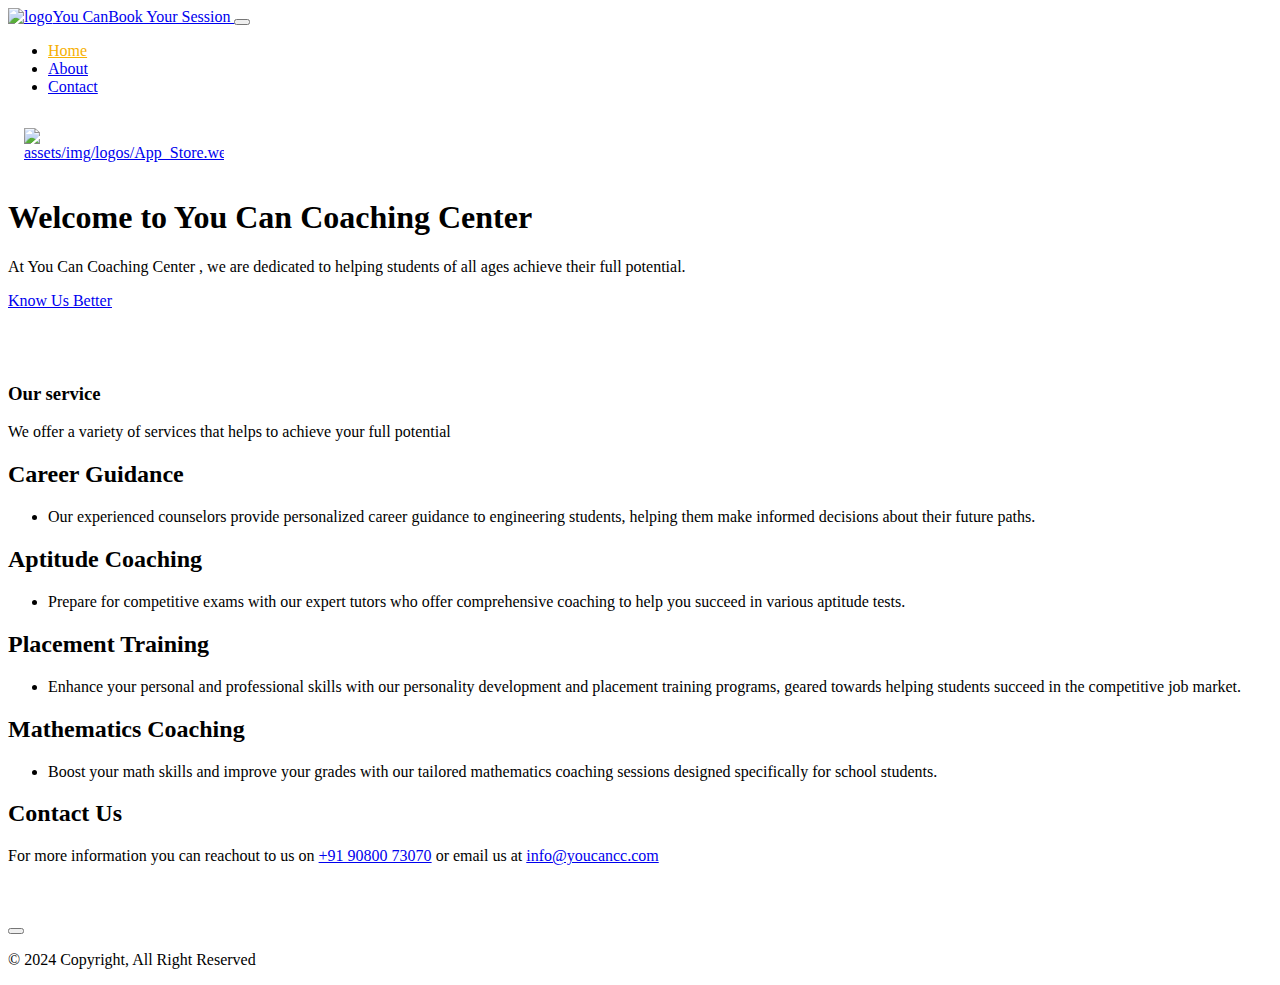
==== index.html @ a8859287 "Add files via upload" ====
<!DOCTYPE html>
<html data-bs-theme="light" lang="en-US" dir="ltr">

  <head>
    <meta charset="utf-8">
    <meta http-equiv="X-UA-Compatible" content="IE=edge">
    <meta name="viewport" content="width=device-width, initial-scale=1">

    <!-- ===============================================--><!--    Document Title--><!-- ===============================================-->
    <title>You Can</title>

    <!-- ===============================================--><!--    Favicons--><!-- ===============================================-->
    <link rel="apple-touch-icon" sizes="180x180" href="assets/img/favicons/apple-touch-icon.png">
    <link rel="icon" type="image/png" sizes="32x32" href="assets/img/favicons/favicon-32x32.png">
    <link rel="icon" type="image/png" sizes="16x16" href="assets/img/favicons/favicon-16x16.png">
    <link rel="shortcut icon" type="image/x-icon" href="assets/img/favicons/favicon.ico">
    <link rel="manifest" href="assets/img/favicons/manifest.json">
    <meta name="msapplication-TileImage" content="assets/img/favicons/mstile-150x150.png">
    <meta name="theme-color" content="#ffffff">

    <!-- ===============================================--><!--    Stylesheets--><!-- ===============================================-->
    <link rel="stylesheet" href="vendors/swiper/swiper-bundle.min.css">
    <link rel="preconnect" href="https://fonts.googleapis.com">
    <link rel="preconnect" href="https://fonts.gstatic.com" crossorigin>
    <link href="https://fonts.googleapis.com/css2?family=Figtree:ital,wght@0,300..900;1,300..900&amp;family=Rubik:ital,wght@0,300..900;1,300..900family=Rubik:ital,wght@0,300..900;1,300..900&amp;display=swap" rel="stylesheet">
    <link href="assets/css/theme.min.css" rel="stylesheet" id="style-default">
    <link href="assets/css/user-rtl.min.css" rel="stylesheet" id="user-style-rtl">
    <link href="assets/css/user.min.css" rel="stylesheet" id="user-style-default">
    <link rel="stylesheet" href="https://unicons.iconscout.com/release/v4.0.8/css/line.css">
  </head>

  <body>
    <!-- ===============================================--><!--    Main Content--><!-- ===============================================-->
    <main class="main" id="top">
      <div class="content">
        <nav class="navbar navbar-expand-md fixed-top" id="navbar" data-navbar-soft-on-scroll="data-navbar-soft-on-scroll">
          <div class="container-fluid px-0"><a href="/"><img class="navbar-brand w-75 d-md-none" src="assets/img/logos/logo.svg" alt="logo" /></a><a class="navbar-brand fw-bold d-none d-md-block" href="/">You Can</a><a class="btn btn-primary btn-sm ms-md-x1 mt-lg-0 order-md-1 ms-auto" href="#service" onclick="window.location.href = 'booking.html';">Book Your Session </a><button class="navbar-toggler border-0 pe-0" type="button" data-bs-toggle="collapse" data-bs-target="#navbar-content" aria-controls="navbar-content" aria-expanded="false" aria-label="Toggle navigation"><span class="navbar-toggler-icon"></span></button>
            <div class="collapse navbar-collapse justify-content-md-end" id="navbar-content" data-navbar-collapse="data-navbar-collapse">
              <ul class="navbar-nav gap-md-2 gap-lg-3 pt-x1 pb-1 pt-md-0 pb-md-0" data-navbar-nav="data-navbar-nav">
                <li class="nav-item"> <a class="nav-link lh-xl" href="#home" onclick="window.location.href = 'index.html';"  style="color: #f6b003">Home</a></li>
                <li class="nav-item"> <a class="nav-link lh-xl" href="#pricing" onclick="window.location.href = 'about.html';">About</a></li>   
                <li class="nav-item"> <a class="nav-link lh-xl" href="#contact">Contact</a></li>
              </ul>
            </div>
          </div>
        </nav>
        <div data-bs-target="#navbar" data-bs-spy="scroll" tabindex="0">
          <section class="hero-section overflow-hidden position-relative z-0 mb-4 mb-lg-0" id="home">
            <div class="hero-background">
              <div class="container">
                <div class="row gy-4 gy-md-8 pt-9 pt-lg-0">
                  <div class="col-lg-6 text-center text-lg-start">
                    <div class="d-flex flex-wrap justify-content-center justify-content-lg-start gap-2 position-relative z-2" style="
                    padding: 1rem;"><a class="border-0 p-0 bg-transparent cursor-pointer rounded-1" href="#!"> <img class="img-fluid" style="max-width: 200px;" src="assets/img/logos/Logo-website home.png" alt="assets/img/logos/App_Store.webp" /></a></div>
                    <h1 class="fs-2 fs-lg-1 text-white fw-bold mb-2 mb-lg-x1 lh-base mt-3 mt-lg-0"> Welcome to You Can Coaching Center</h1>
                    <p class="fs-8 text-white mb-3 mb-lg-4 lh-lg">At You Can Coaching Center , we are dedicated to helping students of all ages achieve their full potential.</p>
                    <div class="d-flex justify-content-center justify-content-lg-start"><a class="btn btn-primary btn-lg lh-xl mb-4 mb-md-5 mb-lg-7" href="#!">Know Us Better</a></div>
                  </div>
                  <div class="col-lg-6 position-lg-relative">
                    <div class="position-lg-absolute z-1 text-center"><img class="img-fluid chat-image" src="assets/img/Hero/Frame.webp" alt="" />
                      <div class="position-absolute dots d-none d-md-block"> <img class="img-fluid w-50 w-lg-75" src="assets/img/illustrations/Dots.webp" alt="" /></div>
                    </div>
                  </div>
                </div>
              </div>
            </div>
            <div class="position-absolute bottom-0 start-0 end-0 z-1"><img class="wave mb-md-n2" src="assets/img/illustrations/Wave.svg" alt="" />
            </div>
          </section>
          <section class="bg-white" id="pricing">
            <div class="container py-8 py-lg-10">
                <div class="row justify-content-center">
                    <div class="col-md-8 col-lg-7">
                        <h3 class="fs-4 fs-lg-3 fw-bold text-center mb-2 mb-lg-x1 lh-sm">Our service</h3>
                        <p class="fs-8 mb-7 mb-lg-8 text-center lh-lg fw-normal">We offer a variety of services that helps to achieve your full potential </p>
                    </div>
                    <div class="col-12">
                        <div class="d-flex flex-column flex-md-row justify-content-center align-items-center gap-3">
                            <div class="p-x1 text-center bg-white border shadow-sm rounded-2 pricing-card">
                                <h2 class="mb-3"><span class="fs-6 fs-md-7 fw-bold">Career Guidance</span></h2>
                                <ul class="list-unstyled fs-8 lh-xl fw-light text-1100 ls-1">
                                    <li class="py-x1 px-1 border-top"> Our experienced counselors provide personalized career guidance to engineering students, helping them make informed decisions about their future paths.                                    </li>
                                </ul>
                            </div>
                            <div class="p-x1 text-center bg-white border shadow-sm rounded-2 pricing-card">
                                <h2 class="mb-3"><span class="fs-6 fs-md-7 fw-bold">Aptitude Coaching</span></h2>
                                <ul class="list-unstyled fs-8 lh-xl fw-light text-1100 ls-1">
                                    <li class="py-x1 px-1 border-top"> Prepare for competitive exams with our expert tutors who offer comprehensive coaching to help you succeed in various aptitude tests.                                    </li>
                                </ul>
                            </div>
                            <!-- Duplicate the pricing cards below -->
                            <div class="p-x1 text-center bg-white border shadow-sm rounded-2 pricing-card">
                                <h2 class="mb-3"><span class="fs-6 fs-md-7 fw-bold">Placement Training</span></h2>
                                <ul class="list-unstyled fs-8 lh-xl fw-light text-1100 ls-1">
                                    <li class="py-x1 px-1 border-top"> Enhance your personal and professional skills with our personality development and placement training programs, geared towards helping students succeed in the competitive job market.                                    </li>
                                </ul>
                            </div>
                            <div class="p-x1 text-center bg-white border shadow-sm rounded-2 pricing-card">
                                <h2 class="mb-3"><span class="fs-6 fs-md-7 fw-bold">Mathematics Coaching</span></h2>
                                <ul class="list-unstyled fs-8 lh-xl fw-light text-1100 ls-1">
                                    <li class="py-x1 px-1 border-top"> Boost your math skills and improve your grades with our tailored mathematics coaching sessions designed specifically for school students.                                    </li>
                                </ul>
                            </div>
                            <!-- End of duplicated pricing cards -->
                        </div>
                    </div>
                </div>
            </div>
        </section>
        
         
        <section class="bg-300 position-relative z-0" id="contact">
          <div class="container py-8 py-lg-9">
            <div class="row justify-content-center">
              <div class="col-md-8 col-lg-8">
                <div class="row justify-content-center">
                  <div class="col-12 col-lg-10">
                    <h2 class="fs-4 fs-lg-3 fw-bold text-center mb-2 lh-sm">Contact Us</h2>
                    <p class="fs-8 mb-5 mb-lg-6 text-center lh-lg fw-normal"> For more information you can reachout to us on <a class="fw-semi-bold" href="https://wa.link/do67l6">+91 90800 73070</a> or email us at <a class="fw-semi-bold" href="https://wa.link/do67l6">info@youcancc.com</a></p>
                  </div>

                </div>
              </div>
            </div>
          </div>
          <div class="position-absolute bottom-0 end-0 z-n1 d-none d-lg-block"><img src="assets/img/illustrations/Green_dots.svg" alt="" /></div>
          <div class="position-relative bottom-0 start-0 z-1"><img class="img-fluid w-100" src="assets/img/illustrations/Wave_3.svg" alt="" /></div>
        </section>
      </div><button class="btn scroll-to-top text-white rounded-circle d-flex justify-content-center align-items-center bg-primary" data-scroll-top="data-scroll-top"><span class="uil uil-angle-up"></span></button>
      <footer class="pt-7 pt-lg-8">
        <div class="container">
          <div class="row gy-2 py-3 justify-content-center justify-content-md-between">
            <div class="col-auto ps-0">
              <p class="text-center text-md-start lh-xl text-1100"> © 2024 Copyright, All Right Reserved</p>
            </div>
            <div class="col-auto pe-0">
              <a class="icons fs-8 me-3 me-md-0 ms-md-3 cursor-pointer" href="https://www.youtube.com/channel/UCi9WLOXo1o8v_O88Ltp2ZUQ"><span class="uil uil-youtube"> </span></a>
              <a class="icons fs-8 me-3 me-md-0 ms-md-3 cursor-pointer" href="https://www.instagram.com/believe_youcancc?igsh=MncwNGw1OWpqemt5"><span class="uil uil-instagram"></span></a>
              <a class="icons fs-8 me-3 me-md-0 ms-md-3 cursor-pointer" href="https://www.youtube.com/channel/UCi9WLOXo1o8v_O88Ltp2ZUQ"><span class="uil uil-facebook"></span></a>
              <a class="icons fs-8 me-3 me-md-0 ms-md-3 cursor-pointer" href="https://www.linkedin.com/in/you-can-coaching-center-a75036302/?utm_source=share&utm_campaign=share_via&utm_content=profile&utm_medium=android_app"><span class="uil uil-linkedin"> </span></a>
          </div>            </div>
        </div>
      </footer>
      </div>
    </main><!-- ===============================================--><!--    End of Main Content--><!-- ===============================================-->



    <!-- ===============================================--><!--    JavaScripts--><!-- ===============================================-->
    <script src="vendors/popper/popper.min.js"></script>
    <script src="vendors/bootstrap/bootstrap.min.js"></script>
    <script src="vendors/is/is.min.js"></script>
    <script src="vendors/countup/countUp.umd.js"></script>
    <script src="vendors/swiper/swiper-bundle.min.js"></script>
    <script src="vendors/lodash/lodash.min.js"></script>
    <script src="https://polyfill.io/v3/polyfill.min.js?features=window.scroll"></script>
    <script src="assets/js/theme.js"></script>
  </body>

</html>
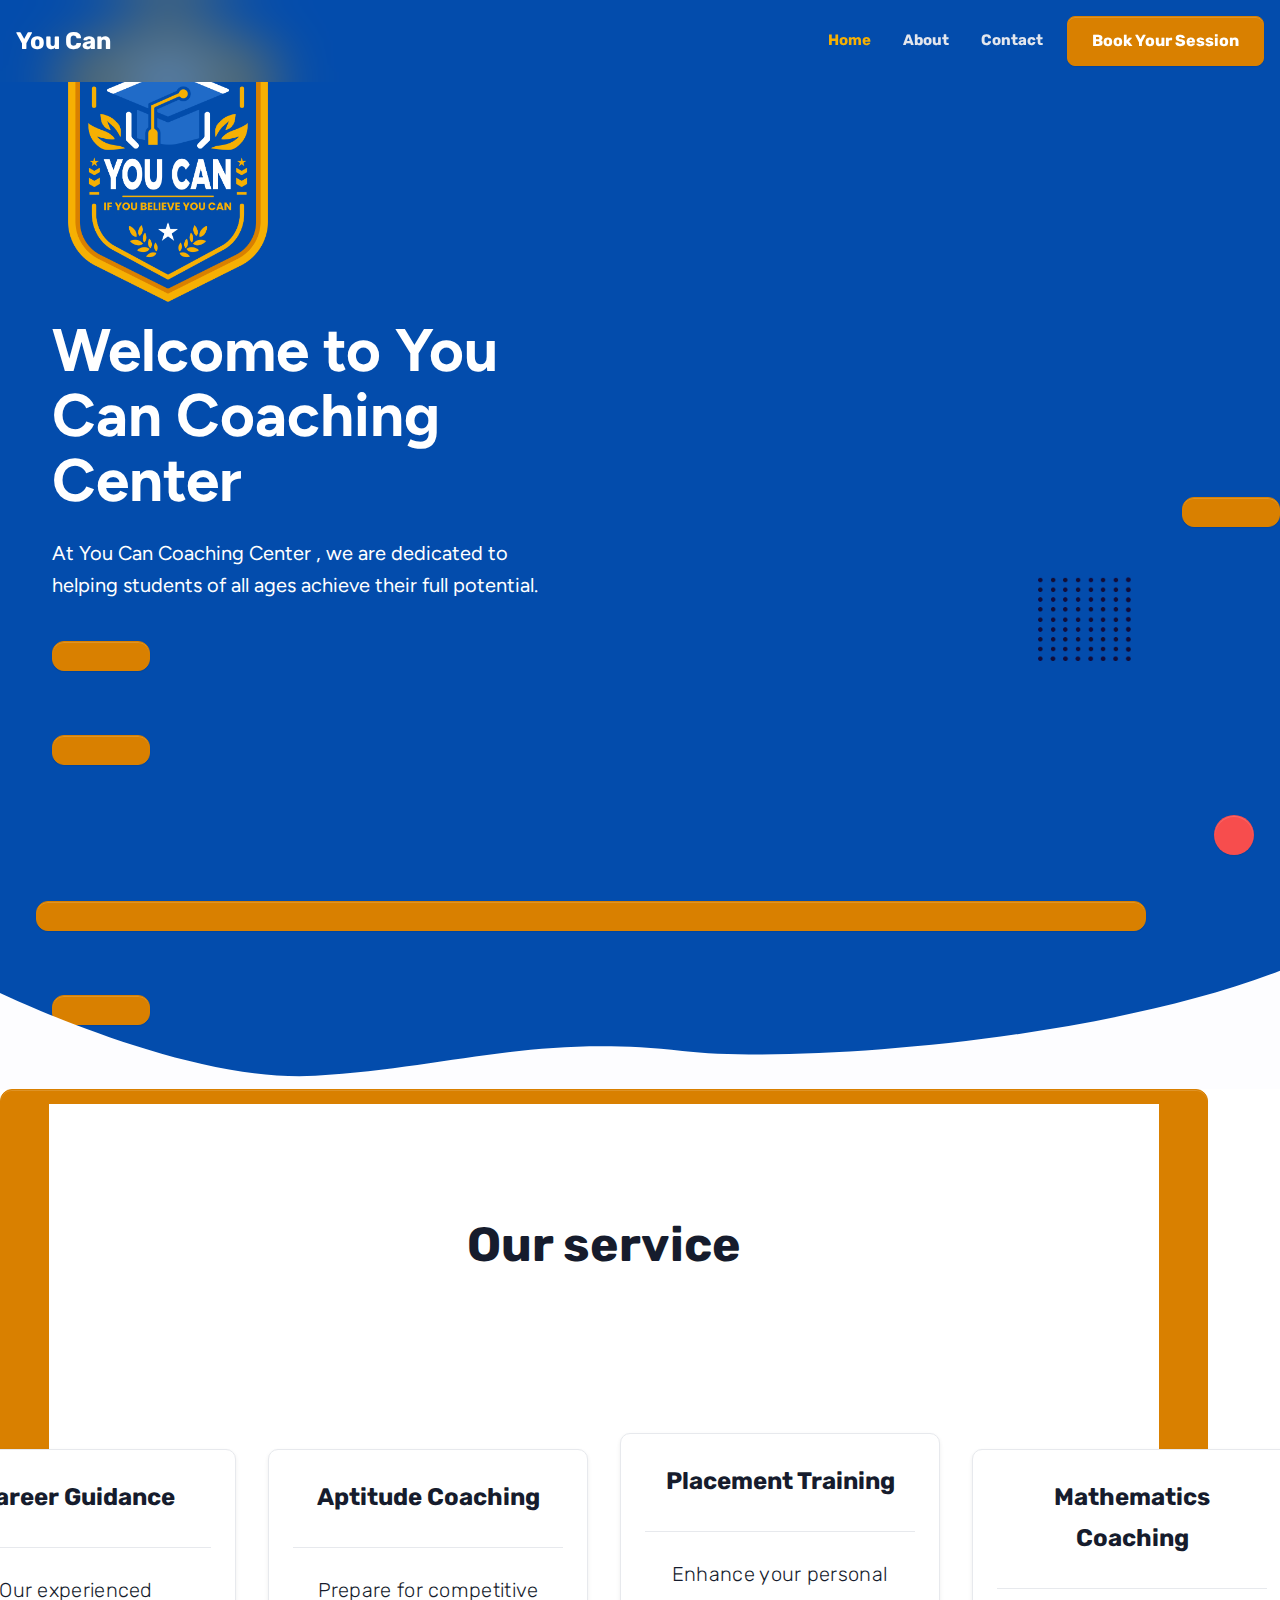
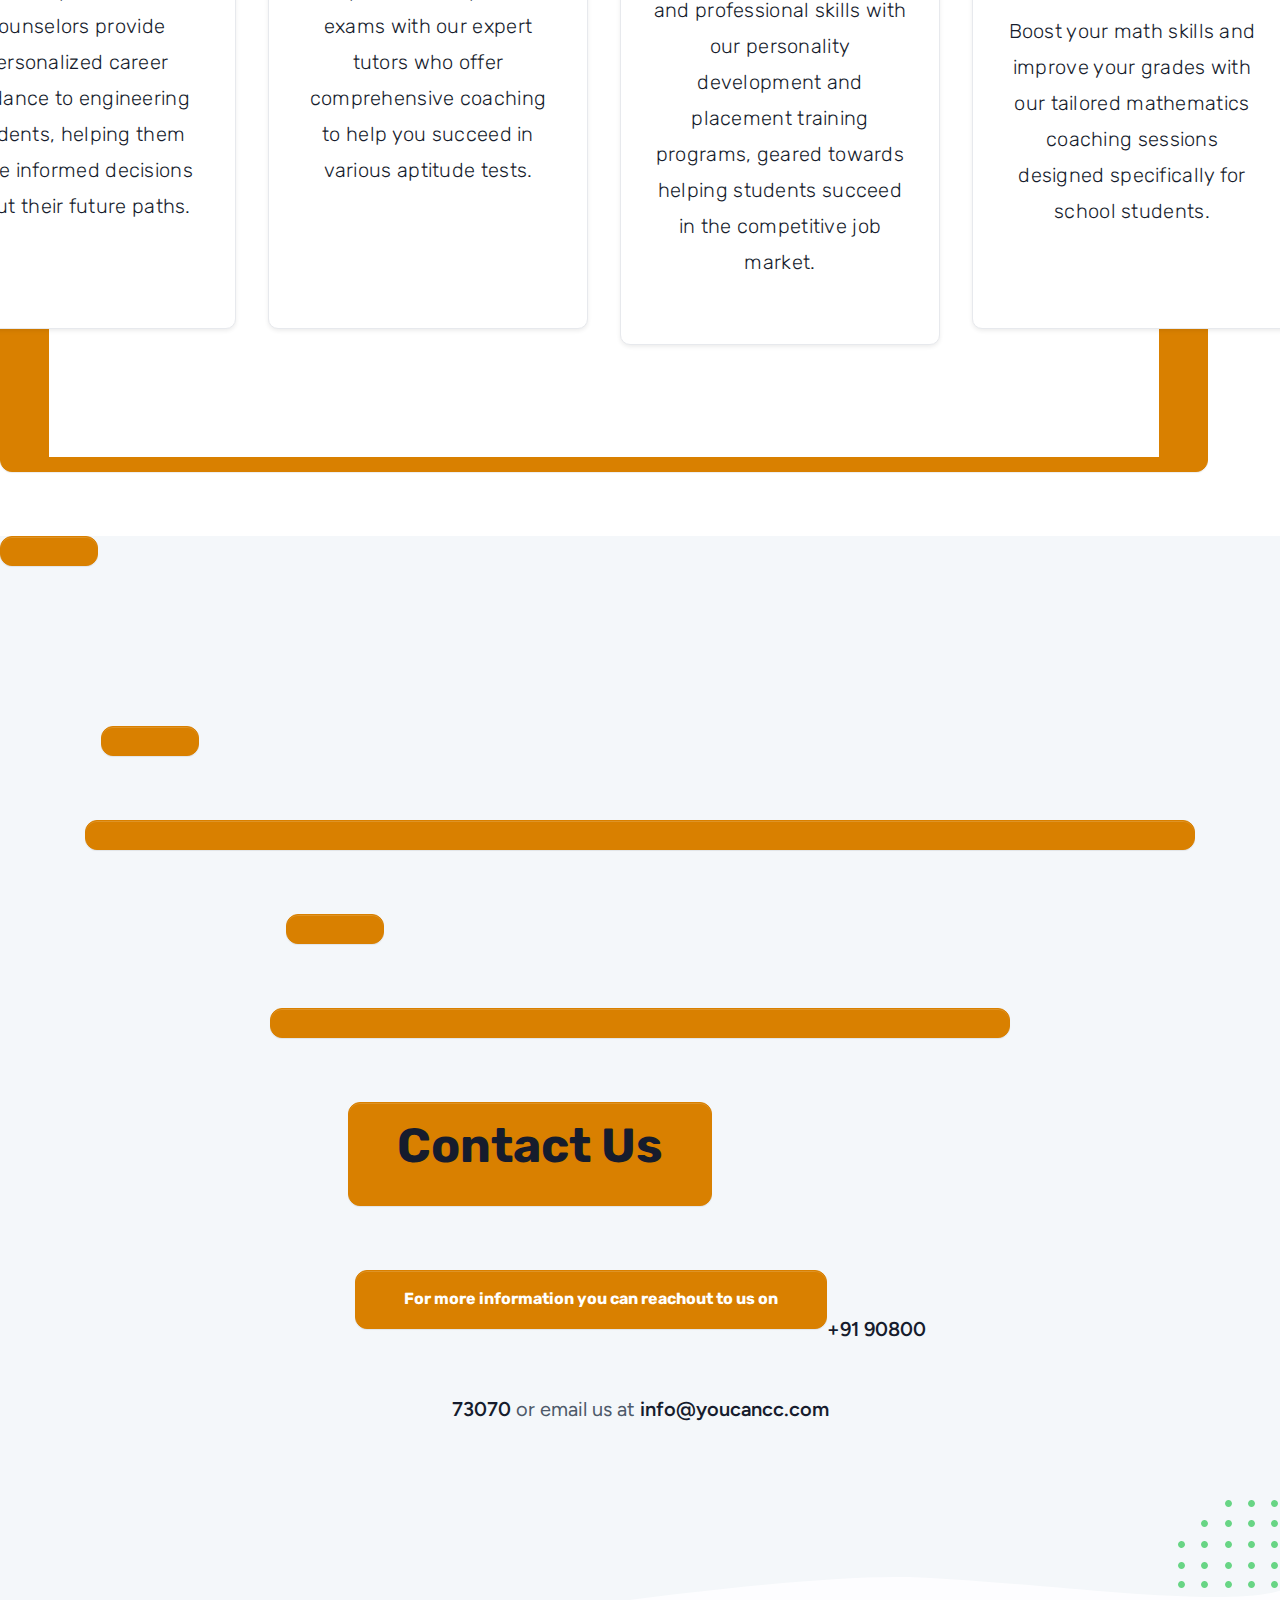
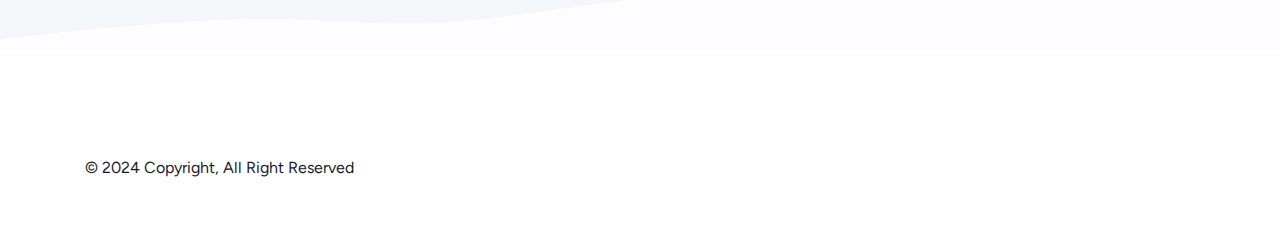
==== commit 55b66ac0: "1st fixes" ====
--- a/index.html
+++ b/index.html
@@ -54,7 +54,7 @@
                     padding: 1rem;"><a class="border-0 p-0 bg-transparent cursor-pointer rounded-1" href="#!"> <img class="img-fluid" style="max-width: 200px;" src="assets/img/logos/Logo-website home.png" alt="assets/img/logos/App_Store.webp" /></a></div>
                     <h1 class="fs-2 fs-lg-1 text-white fw-bold mb-2 mb-lg-x1 lh-base mt-3 mt-lg-0"> Welcome to You Can Coaching Center</h1>
                     <p class="fs-8 text-white mb-3 mb-lg-4 lh-lg">At You Can Coaching Center , we are dedicated to helping students of all ages achieve their full potential.</p>
-                    <div class="d-flex justify-content-center justify-content-lg-start"><a class="btn btn-primary btn-lg lh-xl mb-4 mb-md-5 mb-lg-7" href="#!">Know Us Better</a></div>
+                    <div class="d-flex justify-content-center justify-content-lg-start"><a class="btn btn-primary btn-lg lh-xl mb-4 mb-md-5 mb-lg-7" onclick="window.location.href = 'about.html'>Know Us Better</a></div>
                   </div>
                   <div class="col-lg-6 position-lg-relative">
                     <div class="position-lg-absolute z-1 text-center"><img class="img-fluid chat-image" src="assets/img/Hero/Frame.webp" alt="" />
--- a/assets/css/theme.min.css
+++ b/assets/css/theme.min.css
@@ -0,0 +1,23836 @@
+:root,[data-bs-theme=light] {
+    --brainwaveio-blue: #473BF0;
+    --brainwaveio-indigo: #727cf5;
+    --brainwaveio-purple: #6b5eae;
+    --brainwaveio-pink: #F74D4D;
+    --brainwaveio-red: #f71C1C;
+    --brainwaveio-orange: #E3A476;
+    --brainwaveio-yellow: #FFDA91;
+    --brainwaveio-green: #68D585;
+    --brainwaveio-teal: #02a8b5;
+    --brainwaveio-cyan: #27bcfd;
+    --brainwaveio-black: #000;
+    --brainwaveio-white: #fff;
+    --brainwaveio-gray: #748194;
+    --brainwaveio-gray-dark: #4d5969;
+    --brainwaveio-gray-100: #f9fafd;
+    --brainwaveio-gray-200: #edf2f9;
+    --brainwaveio-gray-300: #F4F7FA;
+    --brainwaveio-gray-400: #E3E6ED;
+    --brainwaveio-gray-500: #E7E9ED;
+    --brainwaveio-gray-600: #748194;
+    --brainwaveio-gray-700: #5e6e82;
+    --brainwaveio-gray-800: #4d5969;
+    --brainwaveio-gray-900: #535353;
+    --brainwaveio-gray-1000: #2E2F33;
+    --brainwaveio-gray-1100: #161C2D;
+    --brainwaveio-primary: #F74D4D;
+    --brainwaveio-secondary: #2E2F33;
+    --brainwaveio-success: #68D585;
+    --brainwaveio-info: #473BF0;
+    --brainwaveio-warning: #FFDA91;
+    --brainwaveio-danger: #f71C1C;
+    --brainwaveio-light: #f9fafd;
+    --brainwaveio-dark: #2E2F33;
+    --brainwaveio-primary-rgb: 247, 77, 77;
+    --brainwaveio-secondary-rgb: 46, 47, 51;
+    --brainwaveio-success-rgb: 104, 213, 133;
+    --brainwaveio-info-rgb: 71, 59, 240;
+    --brainwaveio-warning-rgb: 255, 218, 145;
+    --brainwaveio-danger-rgb: 247, 28, 28;
+    --brainwaveio-light-rgb: 249, 250, 253;
+    --brainwaveio-dark-rgb: 46, 47, 51;
+    --brainwaveio-primary-text-emphasis: #b93a3a;
+    --brainwaveio-secondary-text-emphasis: #252629;
+    --brainwaveio-success-text-emphasis: #448a56;
+    --brainwaveio-info-text-emphasis: #2e269c;
+    --brainwaveio-warning-text-emphasis: #b39966;
+    --brainwaveio-danger-text-emphasis: #c61616;
+    --brainwaveio-light-text-emphasis: #646465;
+    --brainwaveio-dark-text-emphasis: #a1a1a3;
+    --brainwaveio-primary-bg-subtle: #fedfdf;
+    --brainwaveio-secondary-bg-subtle: #d9dada;
+    --brainwaveio-success-bg-subtle: #e8f9ed;
+    --brainwaveio-info-bg-subtle: #dedcfc;
+    --brainwaveio-warning-bg-subtle: #fff8e9;
+    --brainwaveio-danger-bg-subtle: #fed6d6;
+    --brainwaveio-light-bg-subtle: #fdfefe;
+    --brainwaveio-dark-bg-subtle: #202124;
+    --brainwaveio-primary-border-subtle: #fcb8b8;
+    --brainwaveio-secondary-border-subtle: #abacad;
+    --brainwaveio-success-border-subtle: #c3eece;
+    --brainwaveio-info-border-subtle: #b5b1f9;
+    --brainwaveio-warning-border-subtle: #fff0d3;
+    --brainwaveio-danger-border-subtle: #fca4a4;
+    --brainwaveio-light-border-subtle: #edf2f9;
+    --brainwaveio-dark-border-subtle: #E7E9ED;
+    --brainwaveio-white-rgb: 255, 255, 255;
+    --brainwaveio-black-rgb: 0, 0, 0;
+    --brainwaveio-font-sans-serif: "Rubik", -apple-system, BlinkMacSystemFont, "Segoe UI", Roboto, "Helvetica Neue", Arial, sans-serif, "Apple Color Emoji", "Segoe UI Emoji", "Segoe UI Symbol";
+    --brainwaveio-font-monospace: "SFMono-Regular", Menlo, Monaco, Consolas, "Liberation Mono", "Courier New", monospace;
+    --brainwaveio-gradient: linear-gradient(180deg, rgba(255, 255, 255, 0.15), rgba(255, 255, 255, 0));
+    --brainwaveio-body-font-family: "Figtree", -apple-system, BlinkMacSystemFont, "Segoe UI", Roboto, "Helvetica Neue", Arial, sans-serif, "Apple Color Emoji", "Segoe UI Emoji", "Segoe UI Symbol";
+    --brainwaveio-body-font-size: 1rem;
+    --brainwaveio-body-font-weight: 400;
+    --brainwaveio-body-line-height: 1.084;
+    --brainwaveio-body-color: #4d5969;
+    --brainwaveio-body-color-rgb: 77, 89, 105;
+    --brainwaveio-body-bg: #fff;
+    --brainwaveio-body-bg-rgb: 255, 255, 255;
+    --brainwaveio-emphasis-color: #000;
+    --brainwaveio-emphasis-color-rgb: 0, 0, 0;
+    --brainwaveio-secondary-color: #161C2D;
+    --brainwaveio-secondary-color-rgb: 22, 28, 45;
+    --brainwaveio-secondary-bg: #F4F7FA;
+    --brainwaveio-secondary-bg-rgb: 244, 247, 250;
+    --brainwaveio-tertiary-color: #748194;
+    --brainwaveio-tertiary-color-rgb: 116, 129, 148;
+    --brainwaveio-tertiary-bg: #f9fafd;
+    --brainwaveio-tertiary-bg-rgb: 249, 250, 253;
+    --brainwaveio-heading-color: var(--brainwaveio-gray-1100);
+    --brainwaveio-link-color: #161C2D;
+    --brainwaveio-link-color-rgb: 22, 28, 45;
+    --brainwaveio-link-decoration: none;
+    --brainwaveio-link-hover-color: #F74D4D;
+    --brainwaveio-link-hover-color-rgb: 247, 77, 77;
+    --brainwaveio-link-hover-decoration: underline;
+    --brainwaveio-code-color: #F74D4D;
+    --brainwaveio-highlight-bg: #fff8e9;
+    --brainwaveio-border-width: 1px;
+    --brainwaveio-border-style: solid;
+    --brainwaveio-border-color: #E7E9ED;
+    --brainwaveio-border-color-translucent: rgba(0, 0, 0, 0.175);
+    --brainwaveio-border-radius: 0.625rem;
+    --brainwaveio-border-radius-sm: 0.5rem;
+    --brainwaveio-border-radius-lg: 0.75rem;
+    --brainwaveio-border-radius-xl: 1.25rem;
+    --brainwaveio-border-radius-xxl: 2rem;
+    --brainwaveio-border-radius-2xl: var(--brainwaveio-border-radius-xxl);
+    --brainwaveio-border-radius-pill: 50rem;
+    --brainwaveio-box-shadow: 0 7px 14px 0 rgba(65, 69, 88, 0.1), 0 3px 6px 0 rgba(0, 0, 0, 0.07);
+    --brainwaveio-box-shadow-sm: 0 0.125rem 0.25rem rgba(0, 0, 0, 0.075);
+    --brainwaveio-box-shadow-lg: 0 1rem 4rem rgba(0, 0, 0, 0.175);
+    --brainwaveio-box-shadow-inset: inset 0 1px 2px rgba(0, 0, 0, 0.075);
+    --brainwaveio-focus-ring-width: 0.25rem;
+    --brainwaveio-focus-ring-opacity: 0.25;
+    --brainwaveio-focus-ring-color: rgba(247, 77, 77, 0.25);
+    --brainwaveio-form-valid-color: #68D585;
+    --brainwaveio-form-valid-border-color: #68D585;
+    --brainwaveio-form-invalid-color: #f71C1C;
+    --brainwaveio-form-invalid-border-color: #f71C1C
+}
+
+[data-bs-theme=dark] {
+    color-scheme: dark;
+    --brainwaveio-body-color: #F4F7FA;
+    --brainwaveio-body-color-rgb: 244, 247, 250;
+    --brainwaveio-body-bg: #535353;
+    --brainwaveio-body-bg-rgb: 83, 83, 83;
+    --brainwaveio-emphasis-color: #fff;
+    --brainwaveio-emphasis-color-rgb: 255, 255, 255;
+    --brainwaveio-secondary-color: rgba(244, 247, 250, 0.75);
+    --brainwaveio-secondary-color-rgb: 244, 247, 250;
+    --brainwaveio-secondary-bg: #4d5969;
+    --brainwaveio-secondary-bg-rgb: 77, 89, 105;
+    --brainwaveio-tertiary-color: rgba(244, 247, 250, 0.5);
+    --brainwaveio-tertiary-color-rgb: 244, 247, 250;
+    --brainwaveio-tertiary-bg: #50565e;
+    --brainwaveio-tertiary-bg-rgb: 80, 86, 94;
+    --brainwaveio-primary-text-emphasis: #fa9494;
+    --brainwaveio-secondary-text-emphasis: #828285;
+    --brainwaveio-success-text-emphasis: #a4e6b6;
+    --brainwaveio-info-text-emphasis: #9189f6;
+    --brainwaveio-warning-text-emphasis: #ffe9bd;
+    --brainwaveio-danger-text-emphasis: #fa7777;
+    --brainwaveio-light-text-emphasis: #f9fafd;
+    --brainwaveio-dark-text-emphasis: #F4F7FA;
+    --brainwaveio-primary-bg-subtle: #310f0f;
+    --brainwaveio-secondary-bg-subtle: #09090a;
+    --brainwaveio-success-bg-subtle: #152b1b;
+    --brainwaveio-info-bg-subtle: #0e0c30;
+    --brainwaveio-warning-bg-subtle: #332c1d;
+    --brainwaveio-danger-bg-subtle: #310606;
+    --brainwaveio-light-bg-subtle: #4d5969;
+    --brainwaveio-dark-bg-subtle: #272d35;
+    --brainwaveio-primary-border-subtle: #942e2e;
+    --brainwaveio-secondary-border-subtle: #1c1c1f;
+    --brainwaveio-success-border-subtle: #3e8050;
+    --brainwaveio-info-border-subtle: #2b2390;
+    --brainwaveio-warning-border-subtle: #998357;
+    --brainwaveio-danger-border-subtle: #941111;
+    --brainwaveio-light-border-subtle: #5e6e82;
+    --brainwaveio-dark-border-subtle: #4d5969;
+    --brainwaveio-heading-color: inherit;
+    --brainwaveio-link-color: #fa9494;
+    --brainwaveio-link-hover-color: #fba9a9;
+    --brainwaveio-link-color-rgb: 250, 148, 148;
+    --brainwaveio-link-hover-color-rgb: 251, 169, 169;
+    --brainwaveio-code-color: #fa9494;
+    --brainwaveio-border-color: #5e6e82;
+    --brainwaveio-border-color-translucent: rgba(255, 255, 255, 0.15);
+    --brainwaveio-form-valid-color: #a4e6b6;
+    --brainwaveio-form-valid-border-color: #a4e6b6;
+    --brainwaveio-form-invalid-color: #fa7777;
+    --brainwaveio-form-invalid-border-color: #fa7777
+}
+
+:root,[data-bs-theme=light] {
+    --brainwaveio-facebook: #3c5a99;
+    --brainwaveio-google-plus: #dd4b39;
+    --brainwaveio-twitter: #1da1f2;
+    --brainwaveio-linkedin: #0077b5;
+    --brainwaveio-youtube: #ff0001;
+    --brainwaveio-github: #333333;
+    --brainwaveio-gray-100-rgb: 249, 250, 253;
+    --brainwaveio-gray-200-rgb: 237, 242, 249;
+    --brainwaveio-gray-300-rgb: 244, 247, 250;
+    --brainwaveio-gray-400-rgb: 227, 230, 237;
+    --brainwaveio-gray-500-rgb: 231, 233, 237;
+    --brainwaveio-gray-600-rgb: 116, 129, 148;
+    --brainwaveio-gray-700-rgb: 94, 110, 130;
+    --brainwaveio-gray-800-rgb: 77, 89, 105;
+    --brainwaveio-gray-900-rgb: 83, 83, 83;
+    --brainwaveio-gray-1000-rgb: 46, 47, 51;
+    --brainwaveio-gray-1100-rgb: 22, 28, 45;
+    --brainwaveio-facebook-rgb: 60, 90, 153;
+    --brainwaveio-google-plus-rgb: 221, 75, 57;
+    --brainwaveio-twitter-rgb: 29, 161, 242;
+    --brainwaveio-linkedin-rgb: 0, 119, 181;
+    --brainwaveio-youtube-rgb: 255, 0, 1;
+    --brainwaveio-github-rgb: 51, 51, 51;
+    --brainwaveio-gray-link-hover-100: RGBA(250, 251, 253, var(--brainwaveio-link-opacity, 1)) !important;
+    --brainwaveio-gray-link-hover-200: RGBA(241, 245, 250, var(--brainwaveio-link-opacity, 1)) !important;
+    --brainwaveio-gray-link-hover-300: RGBA(246, 249, 251, var(--brainwaveio-link-opacity, 1)) !important;
+    --brainwaveio-gray-link-hover-400: RGBA(233, 235, 241, var(--brainwaveio-link-opacity, 1)) !important;
+    --brainwaveio-gray-link-hover-500: RGBA(236, 237, 241, var(--brainwaveio-link-opacity, 1)) !important;
+    --brainwaveio-gray-link-hover-600: RGBA(93, 103, 118, var(--brainwaveio-link-opacity, 1)) !important;
+    --brainwaveio-gray-link-hover-700: RGBA(75, 88, 104, var(--brainwaveio-link-opacity, 1)) !important;
+    --brainwaveio-gray-link-hover-800: RGBA(62, 71, 84, var(--brainwaveio-link-opacity, 1)) !important;
+    --brainwaveio-gray-link-hover-900: RGBA(66, 66, 66, var(--brainwaveio-link-opacity, 1)) !important;
+    --brainwaveio-gray-link-hover-1000: RGBA(37, 38, 41, var(--brainwaveio-link-opacity, 1)) !important;
+    --brainwaveio-gray-link-hover-1100: RGBA(18, 22, 36, var(--brainwaveio-link-opacity, 1)) !important;
+    --brainwaveio-quaternary-bg: #fff;
+    --brainwaveio-quaternary-bg-rgb: 255, 255, 255;
+    --brainwaveio-emphasis-bg: #fff;
+    --brainwaveio-emphasis-bg-rgb: 255, 255, 255;
+    --brainwaveio-blockquote-footer-color: #748194;
+    --brainwaveio-hr-opacity: 1;
+    --brainwaveio-mark-bg: #fcf8e3;
+    --brainwaveio-font-base: "Figtree", -apple-system, BlinkMacSystemFont, "Segoe UI", Roboto, "Helvetica Neue", Arial, sans-serif, "Apple Color Emoji", "Segoe UI Emoji", "Segoe UI Symbol";
+    --brainwaveio-btn-disabled-border-color: transparent;
+    --brainwaveio-btn-reveal-color: #748194;
+    --brainwaveio-btn-reveal-hover-color: #5e6e82;
+    --brainwaveio-btn-reveal-focus-bg: #e6e6e6;
+    --brainwaveio-btn-reveal-hover-shadow: 0 0 0 1px rgba(43, 45, 80, 0.1), 0 2px 5px 0 rgba(43, 45, 80, 0.08), 0 1px 1.5px 0 rgba(0, 0, 0, 0.07), 0 1px 2px 0 rgba(0, 0, 0, 0.08);
+    --brainwaveio-btn-reveal-focus-border-color: #dfdfdf;
+    --brainwaveio-btn-brainwaveio-background: var(--brainwaveio-quaternary-bg);
+    --brainwaveio-btn-disabled-color: #4d5969;
+    --brainwaveio-btn-brainwaveio-box-shadow: 0 0 0 1px rgba(43, 45, 80, 0.1), 0 2px 5px 0 rgba(43, 45, 80, 0.08), 0 1px 1.5px 0 rgba(0, 0, 0, 0.07), 0 1px 2px 0 rgba(0, 0, 0, 0.08);
+    --brainwaveio-btn-brainwaveio-hover-box-shadow: 0 0 0 1px rgba(43, 45, 80, 0.1), 0 2px 5px 0 rgba(43, 45, 80, 0.1), 0 3px 9px 0 rgba(43, 45, 80, 0.08), 0 1px 1.5px 0 rgba(0, 0, 0, 0.08), 0 1px 2px 0 rgba(0, 0, 0, 0.08);
+    --brainwaveio-btn-brainwaveio-default-color: var(--brainwaveio-gray-800);
+    --brainwaveio-btn-brainwaveio-default-hover-color: #404a57;
+    --brainwaveio-btn-brainwaveio-default-active-background: #e6e6e6;
+    --brainwaveio-btn-brainwaveio-default-active-border: #404a57;
+    --brainwaveio-btn-active-border-color: transparent;
+    --brainwaveio-btn-brainwaveio-primary-color: var(--brainwaveio-primary);
+    --brainwaveio-btn-brainwaveio-primary-hover-color: #cd4040;
+    --brainwaveio-btn-brainwaveio-primary-active-background: #fddbdb;
+    --brainwaveio-btn-brainwaveio-primary-active-color: #cd4040;
+    --brainwaveio-btn-brainwaveio-secondary-color: var(--brainwaveio-secondary);
+    --brainwaveio-btn-brainwaveio-secondary-hover-color: #26272a;
+    --brainwaveio-btn-brainwaveio-secondary-active-background: #d5d5d6;
+    --brainwaveio-btn-brainwaveio-secondary-active-color: #26272a;
+    --brainwaveio-btn-brainwaveio-success-color: var(--brainwaveio-success);
+    --brainwaveio-btn-brainwaveio-success-hover-color: #56b16e;
+    --brainwaveio-btn-brainwaveio-success-active-background: #e1f7e7;
+    --brainwaveio-btn-brainwaveio-success-active-color: #56b16e;
+    --brainwaveio-btn-brainwaveio-info-color: var(--brainwaveio-info);
+    --brainwaveio-btn-brainwaveio-info-hover-color: #3b31c7;
+    --brainwaveio-btn-brainwaveio-info-active-background: #dad8fc;
+    --brainwaveio-btn-brainwaveio-info-active-color: #3b31c7;
+    --brainwaveio-btn-brainwaveio-warning-color: var(--brainwaveio-warning);
+    --brainwaveio-btn-brainwaveio-warning-hover-color: #d4b578;
+    --brainwaveio-btn-brainwaveio-warning-active-background: #fff8e9;
+    --brainwaveio-btn-brainwaveio-warning-active-color: #d4b578;
+    --brainwaveio-btn-brainwaveio-danger-color: var(--brainwaveio-danger);
+    --brainwaveio-btn-brainwaveio-danger-hover-color: #cd1717;
+    --brainwaveio-btn-brainwaveio-danger-active-background: #fdd2d2;
+    --brainwaveio-btn-brainwaveio-danger-active-color: #cd1717;
+    --brainwaveio-btn-brainwaveio-light-color: var(--brainwaveio-light);
+    --brainwaveio-btn-brainwaveio-light-hover-color: #cfd0d2;
+    --brainwaveio-btn-brainwaveio-light-active-background: #fefeff;
+    --brainwaveio-btn-brainwaveio-light-active-color: #cfd0d2;
+    --brainwaveio-btn-brainwaveio-dark-color: var(--brainwaveio-dark);
+    --brainwaveio-btn-brainwaveio-dark-hover-color: #26272a;
+    --brainwaveio-btn-brainwaveio-dark-active-background: #d5d5d6;
+    --brainwaveio-btn-brainwaveio-dark-active-color: #26272a;
+    --brainwaveio-input-btn-focus-color: rgba(247, 77, 77, 0.25);
+    --brainwaveio-btn-link-color: var(--brainwaveio-link-color);
+    --brainwaveio-btn-link-hover-color: #F74D4D;
+    --brainwaveio-btn-disabled-color: #748194;
+    --brainwaveio-input-focus-border-color-global: #fba6a6;
+    --brainwaveio-input-placeholder-color-global: var(--brainwaveio-gray-400);
+    --brainwaveio-bg-navbar-glass: rgba(237, 242, 249, 0.96);
+    --brainwaveio-navbar-vertical-default-bg-color: var(--brainwaveio-bg-navbar-glass);
+    --brainwaveio-navbar-vertical-default-link-color: #5e6e82;
+    --brainwaveio-navbar-vertical-default-link-hover-color: #2E2F33;
+    --brainwaveio-navbar-vertical-default-link-active-color: #F74D4D;
+    --brainwaveio-navbar-vertical-default-link-disable-color: #E3E6ED;
+    --brainwaveio-navbar-vertical-default-hr-color: rgba(0, 0, 0, 0.08);
+    --brainwaveio-navbar-vertical-default-scrollbar-color: rgba(116, 129, 148, 0.3);
+    --brainwaveio-navbar-vertical-default-label-color: var(--brainwaveio-gray-500);
+    --brainwaveio-navbar-vertical-inverted-bg-color: #2E2F33;
+    --brainwaveio-navbar-vertical-inverted-link-color: #E7E9ED;
+    --brainwaveio-navbar-vertical-inverted-link-hover-color: #edf2f9;
+    --brainwaveio-navbar-vertical-inverted-link-active-color: #edf2f9;
+    --brainwaveio-navbar-vertical-inverted-link-disable-color: #5e6e82;
+    --brainwaveio-navbar-vertical-inverted-hr-color: rgba(255, 255, 255, 0.08);
+    --brainwaveio-navbar-vertical-inverted-scrollbar-color: #E3E6ED;
+    --brainwaveio-navbar-vertical-inverted-label-color: #5e6e82;
+    --brainwaveio-navbar-vertical-vibrant-bg-image: linear-gradient(-45deg, rgba(0, 160, 255, 0.86), #0048a2), url(../img/generic/bg-navbar.png);
+    --brainwaveio-navbar-vertical-vibrant-link-color: rgba(255, 255, 255, 0.75);
+    --brainwaveio-navbar-vertical-vibrant-link-hover-color: #fff;
+    --brainwaveio-navbar-vertical-vibrant-link-active-color: #fff;
+    --brainwaveio-navbar-vertical-vibrant-link-disable-color: rgba(255, 255, 255, 0.45);
+    --brainwaveio-navbar-vertical-vibrant-hr-color: rgba(255, 255, 255, 0.2);
+    --brainwaveio-navbar-vertical-vibrant-scrollbar-color: #E3E6ED;
+    --brainwaveio-navbar-vertical-vibrant-label-color: rgba(255, 255, 255, 0.4);
+    --brainwaveio-navbar-vertical-card-bg-color: #fff;
+    --brainwaveio-navbar-vertical-card-link-color: var(--brainwaveio-gray-700);
+    --brainwaveio-navbar-vertical-card-link-hover-color: var(--brainwaveio-gray-900);
+    --brainwaveio-navbar-vertical-card-link-active-color: var(--brainwaveio-primary);
+    --brainwaveio-navbar-vertical-card-link-disable-color: var(--brainwaveio-gray-400);
+    --brainwaveio-navbar-vertical-card-hr-color: rgba(0, 0, 0, 0.08);
+    --brainwaveio-navbar-vertical-card-scrollbar-color: rgba(116, 129, 148, 0.3);
+    --brainwaveio-navbar-vertical-card-label-color: var(--brainwaveio-gray-500);
+    --brainwaveio-avatar-status-border-color: var(--brainwaveio-quaternary-bg);
+    --brainwaveio-avatar-name-bg: #535353;
+    --brainwaveio-avatar-button-bg: var(--brainwaveio-gray-400);
+    --brainwaveio-avatar-button-hover-bg: var(--brainwaveio-gray-500);
+    --brainwaveio-notification-bg: var(--brainwaveio-emphasis-bg);
+    --brainwaveio-notification-title-bg: #f9fafd;
+    --brainwaveio-notification-unread-bg: var(--brainwaveio-gray-200);
+    --brainwaveio-notification-unread-hover-bg: #dae4f3;
+    --brainwaveio-notification-indicator-border-color: var(--brainwaveio-body-bg);
+    --brainwaveio-kanban-bg: #f9fafd;
+    --brainwaveio-kanban-header-bg: var(--brainwaveio-kanban-bg);
+    --brainwaveio-kanban-item-bg: #fff;
+    --brainwaveio-kanban-item-color: var(--brainwaveio-gray-900);
+    --brainwaveio-kanban-btn-add-hover-bg: var(--brainwaveio-gray-200);
+    --brainwaveio-kanban-draggable-source-dragging-bg: var(--brainwaveio-body-bg);
+    --brainwaveio-kanban-bg-attachment-bg: var(--brainwaveio-gray-300);
+    --brainwaveio-kanban-footer-color: var(--brainwaveio-gray-600);
+    --brainwaveio-kanban-nav-link-card-details-color: var(--brainwaveio-gray-700);
+    --brainwaveio-kanban-nav-link-card-details-hover-bg: #edf2f9;
+    --brainwaveio-bg-shape-bg: #4695ff;
+    --brainwaveio-bg-shape-bg-ltd: linear-gradient(-45deg, #4695ff, #1970e2);
+    --brainwaveio-bg-shape-bg-dtl: linear-gradient(-45deg, #1970e2, #4695ff);
+    --brainwaveio-line-chart-gradient: linear-gradient(-45deg, #014ba7, #0183d0);
+    --brainwaveio-card-gradient: linear-gradient(-45deg, #1970e2, #4695ff);
+    --brainwaveio-progress-gradient: linear-gradient(-45deg, #1970e2, #4695ff);
+    --brainwaveio-bg-circle-shape: none;
+    --brainwaveio-bg-circle-shape-bg: #4695ff;
+    --brainwaveio-modal-shape-header: linear-gradient(-45deg, #1970e2, #4695ff);
+    --brainwaveio-modal-shape-header-bg: #4494ff;
+    --fc-button-bg-color: #535353;
+    --fc-button-border-color: #535353;
+    --fc-button-hover-bg-color: #2E2F33;
+    --fc-button-hover-border-color: #2E2F33;
+    --fc-button-active-bg-color: #2E2F33;
+    --fc-button-active-border-color: #2E2F33;
+    --fc-button-list-day-cushion: var(--brainwaveio-quaternary-bg);
+    --brainwaveio-flatpickr-calendar-bg: var(--brainwaveio-quaternary-bg);
+    --brainwaveio-leaflet-bar-bg: #fff;
+    --brainwaveio-leaflet-popup-content-wrapper-bg: var(--brainwaveio-quaternary-bg);
+    --brainwaveio-choices-item-selectable-highlighted-bg: #fff;
+    --brainwaveio-choices-item-has-no-choices-bg: var(--brainwaveio-quaternary-bg);
+    --brainwaveio-bg-choices-close-button: #edf2f9;
+    --brainwaveio-thumbnail-bg-global: #fff;
+    --brainwaveio-chat-contact-bg: var(--brainwaveio-emphasis-bg);
+    --brainwaveio-tinymce-bg: var(--brainwaveio-quaternary-bg);
+    --brainwaveio-swiper-nav-bg: rgba(var(--brainwaveio-quaternary-bg-rgb), 0.8);
+    --brainwaveio-star-rating-bg-image: url("[data-uri]");
+    --brainwaveio-theme-wizard-nav-item-circle-bg: var(--brainwaveio-quaternary-bg);
+    --brainwaveio-card-span-img-bg: var(--brainwaveio-quaternary-bg);
+    --brainwaveio-card-span-img-box-shadow: 0 0.125rem 0.25rem rgba(0, 0, 0, 0.075);
+    --brainwaveio-card-span-img-hover-box-shadow: 0 1rem 4rem rgba(0, 0, 0, 0.175);
+    --brainwaveio-setting-toggle-shadow: 0 -7px 14px 0 rgba(65, 69, 88, 0.1), 0 3px 6px 0 rgba(0, 0, 0, 0.07);
+    --brainwaveio-scrollbar-bg: rgba(227, 230, 237, 0.55);
+    --brainwaveio-simplebar-bg: #e3e6ed;
+    --brainwaveio-nav-pills-brainwaveio-active-bg-color: var(--brainwaveio-quaternary-bg);
+    --brainwaveio-btn-disabled-custom-background: rgba(249, 250, 253, 0.55);
+    --brainwaveio-btn-disabled-custom-color: rgba(46, 47, 51, 0.3);
+    --brainwaveio-dropdown-bg-global: #fff;
+    --brainwaveio-dropdown-link-hover-color-global: #464646;
+    --brainwaveio-dropdown-link-hover-bg-global: #f9fafd;
+    --brainwaveio-popover-header-bg-global: #f9fafd;
+    --brainwaveio-top-nav-height: 4rem;
+    --brainwaveio-toast-bg-global: rgba(255, 255, 255, 0.85);
+    --brainwaveio-toast-header-bg-global: rgba(255, 255, 255, 0.85);
+    --brainwaveio-list-group-bg-global: var(--brainwaveio-emphasis-bg);
+    --brainwaveio-accordion-btn-color-global: #5e6e82;
+    --brainwaveio-alert-link-color: #F74D4D
+}
+
+:root [class^=btn-brainwaveio-].show,[data-bs-theme=light] [class^=btn-brainwaveio-].show {
+    --brainwaveio-btn-active-shadow: var(--brainwaveio-btn-brainwaveio-box-shadow)
+}
+
+:root .table-primary,[data-bs-theme=light] .table-primary {
+    --brainwaveio-table-bg: #fddbdb;
+    --brainwaveio-table-color: #4d5969;
+    --brainwaveio-table-hover-bg: #f0d1d2;
+    --brainwaveio-table-hover-color: #4d5969;
+    --brainwaveio-table-striped-bg: #f4d5d5;
+    --brainwaveio-table-striped-color: #4d5969;
+    --brainwaveio-table-active-bg: #ebced0;
+    --brainwaveio-table-active-color: #4d5969;
+    --brainwaveio-table-border-color: rgba(235, 206, 208, 0.05)
+}
+
+:root .table-secondary,[data-bs-theme=light] .table-secondary {
+    --brainwaveio-table-bg: #d5d5d6;
+    --brainwaveio-table-color: #4d5969;
+    --brainwaveio-table-hover-bg: #cbccce;
+    --brainwaveio-table-hover-color: #4d5969;
+    --brainwaveio-table-striped-bg: #cecfd1;
+    --brainwaveio-table-striped-color: #4d5969;
+    --brainwaveio-table-active-bg: #c7c9cb;
+    --brainwaveio-table-active-color: #4d5969;
+    --brainwaveio-table-border-color: rgba(199, 201, 203, 0.05)
+}
+
+:root .table-success,[data-bs-theme=light] .table-success {
+    --brainwaveio-table-bg: #e1f7e7;
+    --brainwaveio-table-color: #4d5969;
+    --brainwaveio-table-hover-bg: #d6ebde;
+    --brainwaveio-table-hover-color: #4d5969;
+    --brainwaveio-table-striped-bg: #daefe1;
+    --brainwaveio-table-striped-color: #4d5969;
+    --brainwaveio-table-active-bg: #d2e7da;
+    --brainwaveio-table-active-color: #4d5969;
+    --brainwaveio-table-border-color: rgba(210, 231, 218, 0.05)
+}
+
+:root .table-info,[data-bs-theme=light] .table-info {
+    --brainwaveio-table-bg: #dad8fc;
+    --brainwaveio-table-color: #4d5969;
+    --brainwaveio-table-hover-bg: #cfcef1;
+    --brainwaveio-table-hover-color: #4d5969;
+    --brainwaveio-table-striped-bg: #d3d2f5;
+    --brainwaveio-table-striped-color: #4d5969;
+    --brainwaveio-table-active-bg: #cccbed;
+    --brainwaveio-table-active-color: #4d5969;
+    --brainwaveio-table-border-color: rgba(204, 203, 237, 0.05)
+}
+
+:root .table-warning,[data-bs-theme=light] .table-warning {
+    --brainwaveio-table-bg: #fff8e9;
+    --brainwaveio-table-color: #4d5969;
+    --brainwaveio-table-hover-bg: #f2ecdf;
+    --brainwaveio-table-hover-color: #4d5969;
+    --brainwaveio-table-striped-bg: #f6f0e3;
+    --brainwaveio-table-striped-color: #4d5969;
+    --brainwaveio-table-active-bg: #ede8dc;
+    --brainwaveio-table-active-color: #4d5969;
+    --brainwaveio-table-border-color: rgba(237, 232, 220, 0.05)
+}
+
+:root .table-danger,[data-bs-theme=light] .table-danger {
+    --brainwaveio-table-bg: #fdd2d2;
+    --brainwaveio-table-color: #4d5969;
+    --brainwaveio-table-hover-bg: #f0c9ca;
+    --brainwaveio-table-hover-color: #4d5969;
+    --brainwaveio-table-striped-bg: #f4cccd;
+    --brainwaveio-table-striped-color: #4d5969;
+    --brainwaveio-table-active-bg: #ebc6c8;
+    --brainwaveio-table-active-color: #4d5969;
+    --brainwaveio-table-border-color: rgba(235, 198, 200, 0.05)
+}
+
+:root .table-light,[data-bs-theme=light] .table-light {
+    --brainwaveio-table-bg: #f9fafd;
+    --brainwaveio-table-color: #4d5969;
+    --brainwaveio-table-hover-bg: #eceef2;
+    --brainwaveio-table-hover-color: #4d5969;
+    --brainwaveio-table-striped-bg: #f0f2f6;
+    --brainwaveio-table-striped-color: #4d5969;
+    --brainwaveio-table-active-bg: #e8eaee;
+    --brainwaveio-table-active-color: #4d5969;
+    --brainwaveio-table-border-color: rgba(232, 234, 238, 0.05)
+}
+
+:root .table-dark,[data-bs-theme=light] .table-dark {
+    --brainwaveio-table-bg: #2E2F33;
+    --brainwaveio-table-color: #fff;
+    --brainwaveio-table-hover-bg: #3e3f42;
+    --brainwaveio-table-hover-color: #fff;
+    --brainwaveio-table-striped-bg: #38393d;
+    --brainwaveio-table-striped-color: #fff;
+    --brainwaveio-table-active-bg: #434447;
+    --brainwaveio-table-active-color: #fff;
+    --brainwaveio-table-border-color: rgba(67, 68, 71, 0.05)
+}
+
+*,*::before,*::after {
+    -webkit-box-sizing: border-box;
+    box-sizing: border-box
+}
+
+@media(prefers-reduced-motion: no-preference) {
+    :root {
+        scroll-behavior: smooth
+    }
+}
+
+body {
+    margin: 0;
+    font-family: var(--brainwaveio-body-font-family);
+    font-size: var(--brainwaveio-body-font-size);
+    font-weight: var(--brainwaveio-body-font-weight);
+    line-height: var(--brainwaveio-body-line-height);
+    color: var(--brainwaveio-body-color);
+    text-align: var(--brainwaveio-body-text-align);
+    background-color: var(--brainwaveio-body-bg);
+    -webkit-text-size-adjust: 100%;
+    -webkit-tap-highlight-color: rgba(0,0,0,0)
+}
+
+hr {
+    margin: .5rem 0;
+    color: var(--brainwaveio-border-color);
+    border: 0;
+    border-top: var(--brainwaveio-border-width) solid;
+    opacity: var(--brainwaveio-hr-opacity)
+}
+
+h6,.h6,h5,.h5,h4,.h4,h3,.h3,h2,.h2,h1,.h1 {
+    margin-top: 0;
+    margin-bottom: .25rem;
+    font-family: var(--brainwaveio-font-family-base);
+    font-weight: 500;
+    line-height: 1.2;
+    color: var(--brainwaveio-heading-color)
+}
+
+h1,.h1 {
+    font-size: calc(1.375rem + 1.5vw)
+}
+
+@media(min-width: 1200px) {
+    h1,.h1 {
+        font-size:2.5rem
+    }
+}
+
+h2,.h2 {
+    font-size: calc(1.3375rem + 1.05vw)
+}
+
+@media(min-width: 1200px) {
+    h2,.h2 {
+        font-size:2.125rem
+    }
+}
+
+h3,.h3 {
+    font-size: calc(1.3125rem + 0.75vw)
+}
+
+@media(min-width: 1200px) {
+    h3,.h3 {
+        font-size:1.875rem
+    }
+}
+
+h4,.h4 {
+    font-size: calc(1.275rem + 0.3vw)
+}
+
+@media(min-width: 1200px) {
+    h4,.h4 {
+        font-size:1.5rem
+    }
+}
+
+h5,.h5 {
+    font-size: 1.25rem
+}
+
+h6,.h6 {
+    font-size: 0.875rem
+}
+
+p {
+    margin-top: 0;
+    margin-bottom: 1rem
+}
+
+abbr[title] {
+    -webkit-text-decoration: underline dotted;
+    text-decoration: underline dotted;
+    cursor: help;
+    -webkit-text-decoration-skip-ink: none;
+    text-decoration-skip-ink: none
+}
+
+address {
+    margin-bottom: 1rem;
+    font-style: normal;
+    line-height: inherit
+}
+
+ol,ul {
+    padding-left: 2rem
+}
+
+ol,ul,dl {
+    margin-top: 0;
+    margin-bottom: 1rem
+}
+
+ol ol,ul ul,ol ul,ul ol {
+    margin-bottom: 0
+}
+
+dt {
+    font-weight: 700
+}
+
+dd {
+    margin-bottom: .5rem;
+    margin-left: 0
+}
+
+blockquote {
+    margin: 0 0 1rem
+}
+
+b,strong {
+    font-weight: 800
+}
+
+small,.small {
+    font-size: 75%
+}
+
+mark,.mark {
+    padding: .1875em;
+    background-color: var(--brainwaveio-highlight-bg)
+}
+
+sub,sup {
+    position: relative;
+    font-size: 0.75em;
+    line-height: 0;
+    vertical-align: baseline
+}
+
+sub {
+    bottom: -0.25em
+}
+
+sup {
+    top: -0.5em
+}
+
+a {
+    color: rgba(var(--brainwaveio-link-color-rgb), var(--brainwaveio-link-opacity, 1));
+    text-decoration: none
+}
+
+a:hover {
+    --brainwaveio-link-color-rgb: var(--brainwaveio-link-hover-color-rgb);
+    text-decoration: underline
+}
+
+a:not([href]):not([class]),a:not([href]):not([class]):hover {
+    color: inherit;
+    text-decoration: none
+}
+
+pre,code,kbd,samp {
+    font-family: var(--brainwaveio-font-monospace);
+    font-size: 1em
+}
+
+pre {
+    display: block;
+    margin-top: 0;
+    margin-bottom: 1rem;
+    overflow: auto;
+    font-size: 75%
+}
+
+pre code {
+    font-size: inherit;
+    color: inherit;
+    word-break: normal
+}
+
+code {
+    font-size: 75%;
+    color: var(--brainwaveio-code-color);
+    word-wrap: break-word
+}
+
+a>code {
+    color: inherit
+}
+
+kbd {
+    padding: .1875rem .375rem;
+    font-size: 75%;
+    color: var(--brainwaveio-body-bg);
+    background-color: var(--brainwaveio-body-color);
+    border-radius: .5rem
+}
+
+kbd kbd {
+    padding: 0;
+    font-size: 1em
+}
+
+figure {
+    margin: 0 0 1rem
+}
+
+img,svg {
+    vertical-align: middle
+}
+
+table {
+    caption-side: bottom;
+    border-collapse: collapse
+}
+
+caption {
+    padding-top: .75rem;
+    padding-bottom: .75rem;
+    color: #e7e9ed;
+    text-align: left
+}
+
+th {
+    text-align: inherit;
+    text-align: -webkit-match-parent
+}
+
+thead,tbody,tfoot,tr,td,th {
+    border-color: inherit;
+    border-style: solid;
+    border-width: 0
+}
+
+label {
+    display: inline-block
+}
+
+button {
+    border-radius: 0
+}
+
+button:focus:not(:focus-visible) {
+    outline: 0
+}
+
+input,button,select,optgroup,textarea {
+    margin: 0;
+    font-family: inherit;
+    font-size: inherit;
+    line-height: inherit
+}
+
+button,select {
+    text-transform: none
+}
+
+[role=button] {
+    cursor: pointer
+}
+
+select {
+    word-wrap: normal
+}
+
+select:disabled {
+    opacity: 1
+}
+
+[list]:not([type=date]):not([type=datetime-local]):not([type=month]):not([type=week]):not([type=time])::-webkit-calendar-picker-indicator {
+    display: none !important
+}
+
+button,[type=button],[type=reset],[type=submit] {
+    -webkit-appearance: button
+}
+
+button:not(:disabled),[type=button]:not(:disabled),[type=reset]:not(:disabled),[type=submit]:not(:disabled) {
+    cursor: pointer
+}
+
+::-moz-focus-inner {
+    padding: 0;
+    border-style: none
+}
+
+textarea {
+    resize: vertical
+}
+
+fieldset {
+    min-width: 0;
+    padding: 0;
+    margin: 0;
+    border: 0
+}
+
+legend {
+    float: left;
+    width: 100%;
+    padding: 0;
+    margin-bottom: .5rem;
+    font-size: calc(1.275rem + 0.3vw);
+    line-height: inherit
+}
+
+@media(min-width: 1200px) {
+    legend {
+        font-size:1.5rem
+    }
+}
+
+legend+* {
+    clear: left
+}
+
+::-webkit-datetime-edit-fields-wrapper,::-webkit-datetime-edit-text,::-webkit-datetime-edit-minute,::-webkit-datetime-edit-hour-field,::-webkit-datetime-edit-day-field,::-webkit-datetime-edit-month-field,::-webkit-datetime-edit-year-field {
+    padding: 0
+}
+
+::-webkit-inner-spin-button {
+    height: auto
+}
+
+[type=search] {
+    -webkit-appearance: textfield;
+    outline-offset: -2px
+}
+
+::-webkit-search-decoration {
+    -webkit-appearance: none
+}
+
+::-webkit-color-swatch-wrapper {
+    padding: 0
+}
+
+::file-selector-button {
+    font: inherit;
+    -webkit-appearance: button
+}
+
+output {
+    display: inline-block
+}
+
+iframe {
+    border: 0
+}
+
+summary {
+    display: list-item;
+    cursor: pointer
+}
+
+progress {
+    vertical-align: baseline
+}
+
+[hidden] {
+    display: none !important
+}
+
+.lead {
+    font-size: 1.2rem;
+    font-weight: 400
+}
+
+.display-1 {
+    font-size: calc(1.5rem + 3vw);
+    font-weight: 900;
+    line-height: 1
+}
+
+@media(min-width: 1200px) {
+    .display-1 {
+        font-size:3.75rem
+    }
+}
+
+.display-2 {
+    font-size: calc(1.475rem + 2.7vw);
+    font-weight: 900;
+    line-height: 1
+}
+
+@media(min-width: 1200px) {
+    .display-2 {
+        font-size:3.5rem
+    }
+}
+
+.display-3 {
+    font-size: calc(1.425rem + 2.1vw);
+    font-weight: 900;
+    line-height: 1
+}
+
+@media(min-width: 1200px) {
+    .display-3 {
+        font-size:3rem
+    }
+}
+
+.display-4 {
+    font-size: calc(1.375rem + 1.5vw);
+    font-weight: 900;
+    line-height: 1
+}
+
+@media(min-width: 1200px) {
+    .display-4 {
+        font-size:2.5rem
+    }
+}
+
+.display-5 {
+    font-size: calc(1.3375rem + 1.05vw);
+    font-weight: 900;
+    line-height: 1
+}
+
+@media(min-width: 1200px) {
+    .display-5 {
+        font-size:2.125rem
+    }
+}
+
+.display-6 {
+    font-size: calc(1.3125rem + 0.75vw);
+    font-weight: 900;
+    line-height: 1
+}
+
+@media(min-width: 1200px) {
+    .display-6 {
+        font-size:1.875rem
+    }
+}
+
+.list-unstyled {
+    padding-left: 0;
+    list-style: none
+}
+
+.list-inline {
+    padding-left: 0;
+    list-style: none
+}
+
+.list-inline-item {
+    display: inline-block
+}
+
+.list-inline-item:not(:last-child) {
+    margin-right: .5rem
+}
+
+.initialism {
+    font-size: 75%;
+    text-transform: uppercase
+}
+
+.blockquote {
+    margin-bottom: .5rem;
+    font-size: 1.2rem
+}
+
+.blockquote>:last-child {
+    margin-bottom: 0
+}
+
+.blockquote-footer {
+    margin-top: -0.5rem;
+    margin-bottom: .5rem;
+    font-size: 75%;
+    color: #748194
+}
+
+.blockquote-footer::before {
+    content: "— "
+}
+
+.img-fluid {
+    max-width: 100%;
+    height: auto
+}
+
+.img-thumbnail {
+    padding: .25rem;
+    background-color: var(--brainwaveio-thumbnail-bg-global);
+    border: 3px solid var(--brainwaveio-thumbnail-bg-global);
+    border-radius: var(--brainwaveio-border-radius);
+    -webkit-box-shadow: var(--brainwaveio-box-shadow-sm);
+    box-shadow: var(--brainwaveio-box-shadow-sm);
+    max-width: 100%;
+    height: auto
+}
+
+.figure {
+    display: inline-block
+}
+
+.figure-img {
+    margin-bottom: .25rem;
+    line-height: 1
+}
+
+.figure-caption {
+    font-size: 75%;
+    color: var(--brainwaveio-gray-600)
+}
+
+.container,.container-fluid,.container-xl,.container-lg,.container-md,.container-sm {
+    --brainwaveio-gutter-x: 2rem;
+    --brainwaveio-gutter-y: 0;
+    width: 100%;
+    padding-right: calc(var(--brainwaveio-gutter-x)*.5);
+    padding-left: calc(var(--brainwaveio-gutter-x)*.5);
+    margin-right: auto;
+    margin-left: auto
+}
+
+@media(min-width: 576px) {
+    .container-sm,.container {
+        max-width:540px
+    }
+}
+
+@media(min-width: 768px) {
+    .container-md,.container-sm,.container {
+        max-width:720px
+    }
+}
+
+@media(min-width: 992px) {
+    .container-lg,.container-md,.container-sm,.container {
+        max-width:960px
+    }
+}
+
+@media(min-width: 1200px) {
+    .container-xl,.container-lg,.container-md,.container-sm,.container {
+        max-width:1110px
+    }
+}
+
+:root {
+    --brainwaveio-breakpoint-xs: 0;
+    --brainwaveio-breakpoint-sm: 576px;
+    --brainwaveio-breakpoint-md: 768px;
+    --brainwaveio-breakpoint-lg: 992px;
+    --brainwaveio-breakpoint-xl: 1200px
+}
+
+.row {
+    /*--brainwaveio-gutter-x: 2rem;*/
+    --brainwaveio-gutter-y: 0;
+    display: -webkit-box;
+    display: -ms-flexbox;
+    display: flex;
+    -ms-flex-wrap: wrap;
+    flex-wrap: wrap;
+    margin-top: calc(-1*var(--brainwaveio-gutter-y));
+    margin-right: calc(-0.5*var(--brainwaveio-gutter-x));
+    margin-left: calc(-0.5*var(--brainwaveio-gutter-x))
+}
+
+.row>* {
+    -ms-flex-negative: 0;
+    flex-shrink: 0;
+    width: 100%;
+    max-width: 100%;
+    padding-right: calc(var(--brainwaveio-gutter-x)*.5);
+    padding-left: calc(var(--brainwaveio-gutter-x)*.5);
+    margin-top: var(--brainwaveio-gutter-y)
+}
+
+.col {
+    -webkit-box-flex: 1;
+    -ms-flex: 1 0 0%;
+    flex: 1 0 0%
+}
+
+.row-cols-auto>* {
+    -webkit-box-flex: 0;
+    -ms-flex: 0 0 auto;
+    flex: 0 0 auto;
+    width: auto
+}
+
+.row-cols-1>* {
+    -webkit-box-flex: 0;
+    -ms-flex: 0 0 auto;
+    flex: 0 0 auto;
+    width: 100%
+}
+
+.row-cols-2>* {
+    -webkit-box-flex: 0;
+    -ms-flex: 0 0 auto;
+    flex: 0 0 auto;
+    width: 50%
+}
+
+.row-cols-3>* {
+    -webkit-box-flex: 0;
+    -ms-flex: 0 0 auto;
+    flex: 0 0 auto;
+    width: 33.3333333333%
+}
+
+.row-cols-4>* {
+    -webkit-box-flex: 0;
+    -ms-flex: 0 0 auto;
+    flex: 0 0 auto;
+    width: 25%
+}
+
+.row-cols-5>* {
+    -webkit-box-flex: 0;
+    -ms-flex: 0 0 auto;
+    flex: 0 0 auto;
+    width: 20%
+}
+
+.row-cols-6>* {
+    -webkit-box-flex: 0;
+    -ms-flex: 0 0 auto;
+    flex: 0 0 auto;
+    width: 16.6666666667%
+}
+
+.col-auto {
+    -webkit-box-flex: 0;
+    -ms-flex: 0 0 auto;
+    flex: 0 0 auto;
+    width: auto
+}
+
+.col-1 {
+    -webkit-box-flex: 0;
+    -ms-flex: 0 0 auto;
+    flex: 0 0 auto;
+    width: 8.33333333%
+}
+
+.col-2 {
+    -webkit-box-flex: 0;
+    -ms-flex: 0 0 auto;
+    flex: 0 0 auto;
+    width: 16.66666667%
+}
+
+.col-3 {
+    -webkit-box-flex: 0;
+    -ms-flex: 0 0 auto;
+    flex: 0 0 auto;
+    width: 25%
+}
+
+.col-4 {
+    -webkit-box-flex: 0;
+    -ms-flex: 0 0 auto;
+    flex: 0 0 auto;
+    width: 33.33333333%
+}
+
+.col-5 {
+    -webkit-box-flex: 0;
+    -ms-flex: 0 0 auto;
+    flex: 0 0 auto;
+    width: 41.66666667%
+}
+
+.col-6 {
+    -webkit-box-flex: 0;
+    -ms-flex: 0 0 auto;
+    flex: 0 0 auto;
+    width: 50%
+}
+
+.col-7 {
+    -webkit-box-flex: 0;
+    -ms-flex: 0 0 auto;
+    flex: 0 0 auto;
+    width: 58.33333333%
+}
+
+.col-8 {
+    -webkit-box-flex: 0;
+    -ms-flex: 0 0 auto;
+    flex: 0 0 auto;
+    width: 66.66666667%
+}
+
+.col-9 {
+    -webkit-box-flex: 0;
+    -ms-flex: 0 0 auto;
+    flex: 0 0 auto;
+    width: 75%
+}
+
+.col-10 {
+    -webkit-box-flex: 0;
+    -ms-flex: 0 0 auto;
+    flex: 0 0 auto;
+    width: 83.33333333%
+}
+
+.col-11 {
+    -webkit-box-flex: 0;
+    -ms-flex: 0 0 auto;
+    flex: 0 0 auto;
+    width: 91.66666667%
+}
+
+.col-12 {
+    -webkit-box-flex: 0;
+    -ms-flex: 0 0 auto;
+    flex: 0 0 auto;
+    width: 100%
+}
+
+.offset-1 {
+    margin-left: 8.33333333%
+}
+
+.offset-2 {
+    margin-left: 16.66666667%
+}
+
+.offset-3 {
+    margin-left: 25%
+}
+
+.offset-4 {
+    margin-left: 33.33333333%
+}
+
+.offset-5 {
+    margin-left: 41.66666667%
+}
+
+.offset-6 {
+    margin-left: 50%
+}
+
+.offset-7 {
+    margin-left: 58.33333333%
+}
+
+.offset-8 {
+    margin-left: 66.66666667%
+}
+
+.offset-9 {
+    margin-left: 75%
+}
+
+.offset-10 {
+    margin-left: 83.33333333%
+}
+
+.offset-11 {
+    margin-left: 91.66666667%
+}
+
+.g-0,.gx-0 {
+    --brainwaveio-gutter-x: 0
+}
+
+.g-0,.gy-0 {
+    --brainwaveio-gutter-y: 0
+}
+
+.g-1,.gx-1 {
+    --brainwaveio-gutter-x: 0.5rem
+}
+
+.g-1,.gy-1 {
+    --brainwaveio-gutter-y: 0.5rem
+}
+
+.g-2,.gx-2 {
+    --brainwaveio-gutter-x: 1rem
+}
+
+.g-2,.gy-2 {
+    --brainwaveio-gutter-y: 1rem
+}
+
+.g-3,.gx-3 {
+    --brainwaveio-gutter-x: 2rem
+}
+
+.g-3,.gy-3 {
+    --brainwaveio-gutter-y: 2rem
+}
+
+.g-4,.gx-4 {
+    --brainwaveio-gutter-x: 2.5rem
+}
+
+.g-4,.gy-4 {
+    --brainwaveio-gutter-y: 2.5rem
+}
+
+.g-5,.gx-5 {
+    --brainwaveio-gutter-x: 3rem
+}
+
+.g-5,.gy-5 {
+    --brainwaveio-gutter-y: 3rem
+}
+
+.g-6,.gx-6 {
+    --brainwaveio-gutter-x: 3.5rem
+}
+
+.g-6,.gy-6 {
+    --brainwaveio-gutter-y: 3.5rem
+}
+
+.g-7,.gx-7 {
+    --brainwaveio-gutter-x: 4rem
+}
+
+.g-7,.gy-7 {
+    --brainwaveio-gutter-y: 4rem
+}
+
+.g-8,.gx-8 {
+    --brainwaveio-gutter-x: 4.5rem
+}
+
+.g-8,.gy-8 {
+    --brainwaveio-gutter-y: 4.5rem
+}
+
+.g-9,.gx-9 {
+    --brainwaveio-gutter-x: 6rem
+}
+
+.g-9,.gy-9 {
+    --brainwaveio-gutter-y: 6rem
+}
+
+.g-10,.gx-10 {
+    --brainwaveio-gutter-x: 7rem
+}
+
+.g-10,.gy-10 {
+    --brainwaveio-gutter-y: 7rem
+}
+
+.g-11,.gx-11 {
+    --brainwaveio-gutter-x: 8rem
+}
+
+.g-11,.gy-11 {
+    --brainwaveio-gutter-y: 8rem
+}
+
+.g-12,.gx-12 {
+    --brainwaveio-gutter-x: 9rem
+}
+
+.g-12,.gy-12 {
+    --brainwaveio-gutter-y: 9rem
+}
+
+.g-13,.gx-13 {
+    --brainwaveio-gutter-x: 9.5rem
+}
+
+.g-13,.gy-13 {
+    --brainwaveio-gutter-y: 9.5rem
+}
+
+.g-x1,.gx-x1 {
+    --brainwaveio-gutter-x: 1.5rem
+}
+
+.g-x1,.gy-x1 {
+    --brainwaveio-gutter-y: 1.5rem
+}
+
+@media(min-width: 576px) {
+    .col-sm {
+        -webkit-box-flex:1;
+        -ms-flex: 1 0 0%;
+        flex: 1 0 0%
+    }
+
+    .row-cols-sm-auto>* {
+        -webkit-box-flex: 0;
+        -ms-flex: 0 0 auto;
+        flex: 0 0 auto;
+        width: auto
+    }
+
+    .row-cols-sm-1>* {
+        -webkit-box-flex: 0;
+        -ms-flex: 0 0 auto;
+        flex: 0 0 auto;
+        width: 100%
+    }
+
+    .row-cols-sm-2>* {
+        -webkit-box-flex: 0;
+        -ms-flex: 0 0 auto;
+        flex: 0 0 auto;
+        width: 50%
+    }
+
+    .row-cols-sm-3>* {
+        -webkit-box-flex: 0;
+        -ms-flex: 0 0 auto;
+        flex: 0 0 auto;
+        width: 33.3333333333%
+    }
+
+    .row-cols-sm-4>* {
+        -webkit-box-flex: 0;
+        -ms-flex: 0 0 auto;
+        flex: 0 0 auto;
+        width: 25%
+    }
+
+    .row-cols-sm-5>* {
+        -webkit-box-flex: 0;
+        -ms-flex: 0 0 auto;
+        flex: 0 0 auto;
+        width: 20%
+    }
+
+    .row-cols-sm-6>* {
+        -webkit-box-flex: 0;
+        -ms-flex: 0 0 auto;
+        flex: 0 0 auto;
+        width: 16.6666666667%
+    }
+
+    .col-sm-auto {
+        -webkit-box-flex: 0;
+        -ms-flex: 0 0 auto;
+        flex: 0 0 auto;
+        width: auto
+    }
+
+    .col-sm-1 {
+        -webkit-box-flex: 0;
+        -ms-flex: 0 0 auto;
+        flex: 0 0 auto;
+        width: 8.33333333%
+    }
+
+    .col-sm-2 {
+        -webkit-box-flex: 0;
+        -ms-flex: 0 0 auto;
+        flex: 0 0 auto;
+        width: 16.66666667%
+    }
+
+    .col-sm-3 {
+        -webkit-box-flex: 0;
+        -ms-flex: 0 0 auto;
+        flex: 0 0 auto;
+        width: 25%
+    }
+
+    .col-sm-4 {
+        -webkit-box-flex: 0;
+        -ms-flex: 0 0 auto;
+        flex: 0 0 auto;
+        width: 33.33333333%
+    }
+
+    .col-sm-5 {
+        -webkit-box-flex: 0;
+        -ms-flex: 0 0 auto;
+        flex: 0 0 auto;
+        width: 41.66666667%
+    }
+
+    .col-sm-6 {
+        -webkit-box-flex: 0;
+        -ms-flex: 0 0 auto;
+        flex: 0 0 auto;
+        width: 50%
+    }
+
+    .col-sm-7 {
+        -webkit-box-flex: 0;
+        -ms-flex: 0 0 auto;
+        flex: 0 0 auto;
+        width: 58.33333333%
+    }
+
+    .col-sm-8 {
+        -webkit-box-flex: 0;
+        -ms-flex: 0 0 auto;
+        flex: 0 0 auto;
+        width: 66.66666667%
+    }
+
+    .col-sm-9 {
+        -webkit-box-flex: 0;
+        -ms-flex: 0 0 auto;
+        flex: 0 0 auto;
+        width: 75%
+    }
+
+    .col-sm-10 {
+        -webkit-box-flex: 0;
+        -ms-flex: 0 0 auto;
+        flex: 0 0 auto;
+        width: 83.33333333%
+    }
+
+    .col-sm-11 {
+        -webkit-box-flex: 0;
+        -ms-flex: 0 0 auto;
+        flex: 0 0 auto;
+        width: 91.66666667%
+    }
+
+    .col-sm-12 {
+        -webkit-box-flex: 0;
+        -ms-flex: 0 0 auto;
+        flex: 0 0 auto;
+        width: 100%
+    }
+
+    .offset-sm-0 {
+        margin-left: 0
+    }
+
+    .offset-sm-1 {
+        margin-left: 8.33333333%
+    }
+
+    .offset-sm-2 {
+        margin-left: 16.66666667%
+    }
+
+    .offset-sm-3 {
+        margin-left: 25%
+    }
+
+    .offset-sm-4 {
+        margin-left: 33.33333333%
+    }
+
+    .offset-sm-5 {
+        margin-left: 41.66666667%
+    }
+
+    .offset-sm-6 {
+        margin-left: 50%
+    }
+
+    .offset-sm-7 {
+        margin-left: 58.33333333%
+    }
+
+    .offset-sm-8 {
+        margin-left: 66.66666667%
+    }
+
+    .offset-sm-9 {
+        margin-left: 75%
+    }
+
+    .offset-sm-10 {
+        margin-left: 83.33333333%
+    }
+
+    .offset-sm-11 {
+        margin-left: 91.66666667%
+    }
+
+    .g-sm-0,.gx-sm-0 {
+        --brainwaveio-gutter-x: 0
+    }
+
+    .g-sm-0,.gy-sm-0 {
+        --brainwaveio-gutter-y: 0
+    }
+
+    .g-sm-1,.gx-sm-1 {
+        --brainwaveio-gutter-x: 0.5rem
+    }
+
+    .g-sm-1,.gy-sm-1 {
+        --brainwaveio-gutter-y: 0.5rem
+    }
+
+    .g-sm-2,.gx-sm-2 {
+        --brainwaveio-gutter-x: 1rem
+    }
+
+    .g-sm-2,.gy-sm-2 {
+        --brainwaveio-gutter-y: 1rem
+    }
+
+    .g-sm-3,.gx-sm-3 {
+        --brainwaveio-gutter-x: 2rem
+    }
+
+    .g-sm-3,.gy-sm-3 {
+        --brainwaveio-gutter-y: 2rem
+    }
+
+    .g-sm-4,.gx-sm-4 {
+        --brainwaveio-gutter-x: 2.5rem
+    }
+
+    .g-sm-4,.gy-sm-4 {
+        --brainwaveio-gutter-y: 2.5rem
+    }
+
+    .g-sm-5,.gx-sm-5 {
+        --brainwaveio-gutter-x: 3rem
+    }
+
+    .g-sm-5,.gy-sm-5 {
+        --brainwaveio-gutter-y: 3rem
+    }
+
+    .g-sm-6,.gx-sm-6 {
+        --brainwaveio-gutter-x: 3.5rem
+    }
+
+    .g-sm-6,.gy-sm-6 {
+        --brainwaveio-gutter-y: 3.5rem
+    }
+
+    .g-sm-7,.gx-sm-7 {
+        --brainwaveio-gutter-x: 4rem
+    }
+
+    .g-sm-7,.gy-sm-7 {
+        --brainwaveio-gutter-y: 4rem
+    }
+
+    .g-sm-8,.gx-sm-8 {
+        --brainwaveio-gutter-x: 4.5rem
+    }
+
+    .g-sm-8,.gy-sm-8 {
+        --brainwaveio-gutter-y: 4.5rem
+    }
+
+    .g-sm-9,.gx-sm-9 {
+        --brainwaveio-gutter-x: 6rem
+    }
+
+    .g-sm-9,.gy-sm-9 {
+        --brainwaveio-gutter-y: 6rem
+    }
+
+    .g-sm-10,.gx-sm-10 {
+        --brainwaveio-gutter-x: 7rem
+    }
+
+    .g-sm-10,.gy-sm-10 {
+        --brainwaveio-gutter-y: 7rem
+    }
+
+    .g-sm-11,.gx-sm-11 {
+        --brainwaveio-gutter-x: 8rem
+    }
+
+    .g-sm-11,.gy-sm-11 {
+        --brainwaveio-gutter-y: 8rem
+    }
+
+    .g-sm-12,.gx-sm-12 {
+        --brainwaveio-gutter-x: 9rem
+    }
+
+    .g-sm-12,.gy-sm-12 {
+        --brainwaveio-gutter-y: 9rem
+    }
+
+    .g-sm-13,.gx-sm-13 {
+        --brainwaveio-gutter-x: 9.5rem
+    }
+
+    .g-sm-13,.gy-sm-13 {
+        --brainwaveio-gutter-y: 9.5rem
+    }
+
+    .g-sm-x1,.gx-sm-x1 {
+        --brainwaveio-gutter-x: 1.5rem
+    }
+
+    .g-sm-x1,.gy-sm-x1 {
+        --brainwaveio-gutter-y: 1.5rem
+    }
+}
+
+@media(min-width: 768px) {
+    .col-md {
+        -webkit-box-flex:1;
+        -ms-flex: 1 0 0%;
+        flex: 1 0 0%
+    }
+
+    .row-cols-md-auto>* {
+        -webkit-box-flex: 0;
+        -ms-flex: 0 0 auto;
+        flex: 0 0 auto;
+        width: auto
+    }
+
+    .row-cols-md-1>* {
+        -webkit-box-flex: 0;
+        -ms-flex: 0 0 auto;
+        flex: 0 0 auto;
+        width: 100%
+    }
+
+    .row-cols-md-2>* {
+        -webkit-box-flex: 0;
+        -ms-flex: 0 0 auto;
+        flex: 0 0 auto;
+        width: 50%
+    }
+
+    .row-cols-md-3>* {
+        -webkit-box-flex: 0;
+        -ms-flex: 0 0 auto;
+        flex: 0 0 auto;
+        width: 33.3333333333%
+    }
+
+    .row-cols-md-4>* {
+        -webkit-box-flex: 0;
+        -ms-flex: 0 0 auto;
+        flex: 0 0 auto;
+        width: 25%
+    }
+
+    .row-cols-md-5>* {
+        -webkit-box-flex: 0;
+        -ms-flex: 0 0 auto;
+        flex: 0 0 auto;
+        width: 20%
+    }
+
+    .row-cols-md-6>* {
+        -webkit-box-flex: 0;
+        -ms-flex: 0 0 auto;
+        flex: 0 0 auto;
+        width: 16.6666666667%
+    }
+
+    .col-md-auto {
+        -webkit-box-flex: 0;
+        -ms-flex: 0 0 auto;
+        flex: 0 0 auto;
+        width: auto
+    }
+
+    .col-md-1 {
+        -webkit-box-flex: 0;
+        -ms-flex: 0 0 auto;
+        flex: 0 0 auto;
+        width: 8.33333333%
+    }
+
+    .col-md-2 {
+        -webkit-box-flex: 0;
+        -ms-flex: 0 0 auto;
+        flex: 0 0 auto;
+        width: 16.66666667%
+    }
+
+    .col-md-3 {
+        -webkit-box-flex: 0;
+        -ms-flex: 0 0 auto;
+        flex: 0 0 auto;
+        width: 25%
+    }
+
+    .col-md-4 {
+        -webkit-box-flex: 0;
+        -ms-flex: 0 0 auto;
+        flex: 0 0 auto;
+        width: 33.33333333%
+    }
+
+    .col-md-5 {
+        -webkit-box-flex: 0;
+        -ms-flex: 0 0 auto;
+        flex: 0 0 auto;
+        width: 41.66666667%
+    }
+
+    .col-md-6 {
+        -webkit-box-flex: 0;
+        -ms-flex: 0 0 auto;
+        flex: 0 0 auto;
+        width: 50%
+    }
+
+    .col-md-7 {
+        -webkit-box-flex: 0;
+        -ms-flex: 0 0 auto;
+        flex: 0 0 auto;
+        width: 58.33333333%
+    }
+
+    .col-md-8 {
+        -webkit-box-flex: 0;
+        -ms-flex: 0 0 auto;
+        flex: 0 0 auto;
+        width: 66.66666667%
+    }
+
+    .col-md-9 {
+        -webkit-box-flex: 0;
+        -ms-flex: 0 0 auto;
+        flex: 0 0 auto;
+        width: 75%
+    }
+
+    .col-md-10 {
+        -webkit-box-flex: 0;
+        -ms-flex: 0 0 auto;
+        flex: 0 0 auto;
+        width: 83.33333333%
+    }
+
+    .col-md-11 {
+        -webkit-box-flex: 0;
+        -ms-flex: 0 0 auto;
+        flex: 0 0 auto;
+        width: 91.66666667%
+    }
+
+    .col-md-12 {
+        -webkit-box-flex: 0;
+        -ms-flex: 0 0 auto;
+        flex: 0 0 auto;
+        width: 100%
+    }
+
+    .offset-md-0 {
+        margin-left: 0
+    }
+
+    .offset-md-1 {
+        margin-left: 8.33333333%
+    }
+
+    .offset-md-2 {
+        margin-left: 16.66666667%
+    }
+
+    .offset-md-3 {
+        margin-left: 25%
+    }
+
+    .offset-md-4 {
+        margin-left: 33.33333333%
+    }
+
+    .offset-md-5 {
+        margin-left: 41.66666667%
+    }
+
+    .offset-md-6 {
+        margin-left: 50%
+    }
+
+    .offset-md-7 {
+        margin-left: 58.33333333%
+    }
+
+    .offset-md-8 {
+        margin-left: 66.66666667%
+    }
+
+    .offset-md-9 {
+        margin-left: 75%
+    }
+
+    .offset-md-10 {
+        margin-left: 83.33333333%
+    }
+
+    .offset-md-11 {
+        margin-left: 91.66666667%
+    }
+
+    .g-md-0,.gx-md-0 {
+        --brainwaveio-gutter-x: 0
+    }
+
+    .g-md-0,.gy-md-0 {
+        --brainwaveio-gutter-y: 0
+    }
+
+    .g-md-1,.gx-md-1 {
+        --brainwaveio-gutter-x: 0.5rem
+    }
+
+    .g-md-1,.gy-md-1 {
+        --brainwaveio-gutter-y: 0.5rem
+    }
+
+    .g-md-2,.gx-md-2 {
+        --brainwaveio-gutter-x: 1rem
+    }
+
+    .g-md-2,.gy-md-2 {
+        --brainwaveio-gutter-y: 1rem
+    }
+
+    .g-md-3,.gx-md-3 {
+        --brainwaveio-gutter-x: 2rem
+    }
+
+    .g-md-3,.gy-md-3 {
+        --brainwaveio-gutter-y: 2rem
+    }
+
+    .g-md-4,.gx-md-4 {
+        --brainwaveio-gutter-x: 2.5rem
+    }
+
+    .g-md-4,.gy-md-4 {
+        --brainwaveio-gutter-y: 2.5rem
+    }
+
+    .g-md-5,.gx-md-5 {
+        --brainwaveio-gutter-x: 3rem
+    }
+
+    .g-md-5,.gy-md-5 {
+        --brainwaveio-gutter-y: 3rem
+    }
+
+    .g-md-6,.gx-md-6 {
+        --brainwaveio-gutter-x: 3.5rem
+    }
+
+    .g-md-6,.gy-md-6 {
+        --brainwaveio-gutter-y: 3.5rem
+    }
+
+    .g-md-7,.gx-md-7 {
+        --brainwaveio-gutter-x: 4rem
+    }
+
+    .g-md-7,.gy-md-7 {
+        --brainwaveio-gutter-y: 4rem
+    }
+
+    .g-md-8,.gx-md-8 {
+        --brainwaveio-gutter-x: 4.5rem
+    }
+
+    .g-md-8,.gy-md-8 {
+        --brainwaveio-gutter-y: 4.5rem
+    }
+
+    .g-md-9,.gx-md-9 {
+        --brainwaveio-gutter-x: 6rem
+    }
+
+    .g-md-9,.gy-md-9 {
+        --brainwaveio-gutter-y: 6rem
+    }
+
+    .g-md-10,.gx-md-10 {
+        --brainwaveio-gutter-x: 7rem
+    }
+
+    .g-md-10,.gy-md-10 {
+        --brainwaveio-gutter-y: 7rem
+    }
+
+    .g-md-11,.gx-md-11 {
+        --brainwaveio-gutter-x: 8rem
+    }
+
+    .g-md-11,.gy-md-11 {
+        --brainwaveio-gutter-y: 8rem
+    }
+
+    .g-md-12,.gx-md-12 {
+        --brainwaveio-gutter-x: 9rem
+    }
+
+    .g-md-12,.gy-md-12 {
+        --brainwaveio-gutter-y: 9rem
+    }
+
+    .g-md-13,.gx-md-13 {
+        --brainwaveio-gutter-x: 9.5rem
+    }
+
+    .g-md-13,.gy-md-13 {
+        --brainwaveio-gutter-y: 9.5rem
+    }
+
+    .g-md-x1,.gx-md-x1 {
+        --brainwaveio-gutter-x: 1.5rem
+    }
+
+    .g-md-x1,.gy-md-x1 {
+        --brainwaveio-gutter-y: 1.5rem
+    }
+}
+
+@media(min-width: 992px) {
+    .col-lg {
+        -webkit-box-flex:1;
+        -ms-flex: 1 0 0%;
+        flex: 1 0 0%
+    }
+
+    .row-cols-lg-auto>* {
+        -webkit-box-flex: 0;
+        -ms-flex: 0 0 auto;
+        flex: 0 0 auto;
+        width: auto
+    }
+
+    .row-cols-lg-1>* {
+        -webkit-box-flex: 0;
+        -ms-flex: 0 0 auto;
+        flex: 0 0 auto;
+        width: 100%
+    }
+
+    .row-cols-lg-2>* {
+        -webkit-box-flex: 0;
+        -ms-flex: 0 0 auto;
+        flex: 0 0 auto;
+        width: 50%
+    }
+
+    .row-cols-lg-3>* {
+        -webkit-box-flex: 0;
+        -ms-flex: 0 0 auto;
+        flex: 0 0 auto;
+        width: 33.3333333333%
+    }
+
+    .row-cols-lg-4>* {
+        -webkit-box-flex: 0;
+        -ms-flex: 0 0 auto;
+        flex: 0 0 auto;
+        width: 25%
+    }
+
+    .row-cols-lg-5>* {
+        -webkit-box-flex: 0;
+        -ms-flex: 0 0 auto;
+        flex: 0 0 auto;
+        width: 20%
+    }
+
+    .row-cols-lg-6>* {
+        -webkit-box-flex: 0;
+        -ms-flex: 0 0 auto;
+        flex: 0 0 auto;
+        width: 16.6666666667%
+    }
+
+    .col-lg-auto {
+        -webkit-box-flex: 0;
+        -ms-flex: 0 0 auto;
+        flex: 0 0 auto;
+        width: auto
+    }
+
+    .col-lg-1 {
+        -webkit-box-flex: 0;
+        -ms-flex: 0 0 auto;
+        flex: 0 0 auto;
+        width: 8.33333333%
+    }
+
+    .col-lg-2 {
+        -webkit-box-flex: 0;
+        -ms-flex: 0 0 auto;
+        flex: 0 0 auto;
+        width: 16.66666667%
+    }
+
+    .col-lg-3 {
+        -webkit-box-flex: 0;
+        -ms-flex: 0 0 auto;
+        flex: 0 0 auto;
+        width: 25%
+    }
+
+    .col-lg-4 {
+        -webkit-box-flex: 0;
+        -ms-flex: 0 0 auto;
+        flex: 0 0 auto;
+        width: 33.33333333%
+    }
+
+    .col-lg-5 {
+        -webkit-box-flex: 0;
+        -ms-flex: 0 0 auto;
+        flex: 0 0 auto;
+        width: 41.66666667%
+    }
+
+    .col-lg-6 {
+        -webkit-box-flex: 0;
+        -ms-flex: 0 0 auto;
+        flex: 0 0 auto;
+        width: 50%
+    }
+
+    .col-lg-7 {
+        -webkit-box-flex: 0;
+        -ms-flex: 0 0 auto;
+        flex: 0 0 auto;
+        width: 58.33333333%
+    }
+
+    .col-lg-8 {
+        -webkit-box-flex: 0;
+        -ms-flex: 0 0 auto;
+        flex: 0 0 auto;
+        width: 66.66666667%
+    }
+
+    .col-lg-9 {
+        -webkit-box-flex: 0;
+        -ms-flex: 0 0 auto;
+        flex: 0 0 auto;
+        width: 75%
+    }
+
+    .col-lg-10 {
+        -webkit-box-flex: 0;
+        -ms-flex: 0 0 auto;
+        flex: 0 0 auto;
+        width: 83.33333333%
+    }
+
+    .col-lg-11 {
+        -webkit-box-flex: 0;
+        -ms-flex: 0 0 auto;
+        flex: 0 0 auto;
+        width: 91.66666667%
+    }
+
+    .col-lg-12 {
+        -webkit-box-flex: 0;
+        -ms-flex: 0 0 auto;
+        flex: 0 0 auto;
+        width: 100%
+    }
+
+    .offset-lg-0 {
+        margin-left: 0
+    }
+
+    .offset-lg-1 {
+        margin-left: 8.33333333%
+    }
+
+    .offset-lg-2 {
+        margin-left: 16.66666667%
+    }
+
+    .offset-lg-3 {
+        margin-left: 25%
+    }
+
+    .offset-lg-4 {
+        margin-left: 33.33333333%
+    }
+
+    .offset-lg-5 {
+        margin-left: 41.66666667%
+    }
+
+    .offset-lg-6 {
+        margin-left: 50%
+    }
+
+    .offset-lg-7 {
+        margin-left: 58.33333333%
+    }
+
+    .offset-lg-8 {
+        margin-left: 66.66666667%
+    }
+
+    .offset-lg-9 {
+        margin-left: 75%
+    }
+
+    .offset-lg-10 {
+        margin-left: 83.33333333%
+    }
+
+    .offset-lg-11 {
+        margin-left: 91.66666667%
+    }
+
+    .g-lg-0,.gx-lg-0 {
+        --brainwaveio-gutter-x: 0
+    }
+
+    .g-lg-0,.gy-lg-0 {
+        --brainwaveio-gutter-y: 0
+    }
+
+    .g-lg-1,.gx-lg-1 {
+        --brainwaveio-gutter-x: 0.5rem
+    }
+
+    .g-lg-1,.gy-lg-1 {
+        --brainwaveio-gutter-y: 0.5rem
+    }
+
+    .g-lg-2,.gx-lg-2 {
+        --brainwaveio-gutter-x: 1rem
+    }
+
+    .g-lg-2,.gy-lg-2 {
+        --brainwaveio-gutter-y: 1rem
+    }
+
+    .g-lg-3,.gx-lg-3 {
+        --brainwaveio-gutter-x: 2rem
+    }
+
+    .g-lg-3,.gy-lg-3 {
+        --brainwaveio-gutter-y: 2rem
+    }
+
+    .g-lg-4,.gx-lg-4 {
+        --brainwaveio-gutter-x: 2.5rem
+    }
+
+    .g-lg-4,.gy-lg-4 {
+        --brainwaveio-gutter-y: 2.5rem
+    }
+
+    .g-lg-5,.gx-lg-5 {
+        --brainwaveio-gutter-x: 3rem
+    }
+
+    .g-lg-5,.gy-lg-5 {
+        --brainwaveio-gutter-y: 3rem
+    }
+
+    .g-lg-6,.gx-lg-6 {
+        --brainwaveio-gutter-x: 3.5rem
+    }
+
+    .g-lg-6,.gy-lg-6 {
+        --brainwaveio-gutter-y: 3.5rem
+    }
+
+    .g-lg-7,.gx-lg-7 {
+        --brainwaveio-gutter-x: 4rem
+    }
+
+    .g-lg-7,.gy-lg-7 {
+        --brainwaveio-gutter-y: 4rem
+    }
+
+    .g-lg-8,.gx-lg-8 {
+        --brainwaveio-gutter-x: 4.5rem
+    }
+
+    .g-lg-8,.gy-lg-8 {
+        --brainwaveio-gutter-y: 4.5rem
+    }
+
+    .g-lg-9,.gx-lg-9 {
+        --brainwaveio-gutter-x: 6rem
+    }
+
+    .g-lg-9,.gy-lg-9 {
+        --brainwaveio-gutter-y: 6rem
+    }
+
+    .g-lg-10,.gx-lg-10 {
+        --brainwaveio-gutter-x: 7rem
+    }
+
+    .g-lg-10,.gy-lg-10 {
+        --brainwaveio-gutter-y: 7rem
+    }
+
+    .g-lg-11,.gx-lg-11 {
+        --brainwaveio-gutter-x: 8rem
+    }
+
+    .g-lg-11,.gy-lg-11 {
+        --brainwaveio-gutter-y: 8rem
+    }
+
+    .g-lg-12,.gx-lg-12 {
+        --brainwaveio-gutter-x: 9rem
+    }
+
+    .g-lg-12,.gy-lg-12 {
+        --brainwaveio-gutter-y: 9rem
+    }
+
+    .g-lg-13,.gx-lg-13 {
+        --brainwaveio-gutter-x: 9.5rem
+    }
+
+    .g-lg-13,.gy-lg-13 {
+        --brainwaveio-gutter-y: 9.5rem
+    }
+
+    .g-lg-x1,.gx-lg-x1 {
+        --brainwaveio-gutter-x: 1.5rem
+    }
+
+    .g-lg-x1,.gy-lg-x1 {
+        --brainwaveio-gutter-y: 1.5rem
+    }
+}
+
+@media(min-width: 1200px) {
+    .col-xl {
+        -webkit-box-flex:1;
+        -ms-flex: 1 0 0%;
+        flex: 1 0 0%
+    }
+
+    .row-cols-xl-auto>* {
+        -webkit-box-flex: 0;
+        -ms-flex: 0 0 auto;
+        flex: 0 0 auto;
+        width: auto
+    }
+
+    .row-cols-xl-1>* {
+        -webkit-box-flex: 0;
+        -ms-flex: 0 0 auto;
+        flex: 0 0 auto;
+        width: 100%
+    }
+
+    .row-cols-xl-2>* {
+        -webkit-box-flex: 0;
+        -ms-flex: 0 0 auto;
+        flex: 0 0 auto;
+        width: 50%
+    }
+
+    .row-cols-xl-3>* {
+        -webkit-box-flex: 0;
+        -ms-flex: 0 0 auto;
+        flex: 0 0 auto;
+        width: 33.3333333333%
+    }
+
+    .row-cols-xl-4>* {
+        -webkit-box-flex: 0;
+        -ms-flex: 0 0 auto;
+        flex: 0 0 auto;
+        width: 25%
+    }
+
+    .row-cols-xl-5>* {
+        -webkit-box-flex: 0;
+        -ms-flex: 0 0 auto;
+        flex: 0 0 auto;
+        width: 20%
+    }
+
+    .row-cols-xl-6>* {
+        -webkit-box-flex: 0;
+        -ms-flex: 0 0 auto;
+        flex: 0 0 auto;
+        width: 16.6666666667%
+    }
+
+    .col-xl-auto {
+        -webkit-box-flex: 0;
+        -ms-flex: 0 0 auto;
+        flex: 0 0 auto;
+        width: auto
+    }
+
+    .col-xl-1 {
+        -webkit-box-flex: 0;
+        -ms-flex: 0 0 auto;
+        flex: 0 0 auto;
+        width: 8.33333333%
+    }
+
+    .col-xl-2 {
+        -webkit-box-flex: 0;
+        -ms-flex: 0 0 auto;
+        flex: 0 0 auto;
+        width: 16.66666667%
+    }
+
+    .col-xl-3 {
+        -webkit-box-flex: 0;
+        -ms-flex: 0 0 auto;
+        flex: 0 0 auto;
+        width: 25%
+    }
+
+    .col-xl-4 {
+        -webkit-box-flex: 0;
+        -ms-flex: 0 0 auto;
+        flex: 0 0 auto;
+        width: 33.33333333%
+    }
+
+    .col-xl-5 {
+        -webkit-box-flex: 0;
+        -ms-flex: 0 0 auto;
+        flex: 0 0 auto;
+        width: 41.66666667%
+    }
+
+    .col-xl-6 {
+        -webkit-box-flex: 0;
+        -ms-flex: 0 0 auto;
+        flex: 0 0 auto;
+        width: 50%
+    }
+
+    .col-xl-7 {
+        -webkit-box-flex: 0;
+        -ms-flex: 0 0 auto;
+        flex: 0 0 auto;
+        width: 58.33333333%
+    }
+
+    .col-xl-8 {
+        -webkit-box-flex: 0;
+        -ms-flex: 0 0 auto;
+        flex: 0 0 auto;
+        width: 66.66666667%
+    }
+
+    .col-xl-9 {
+        -webkit-box-flex: 0;
+        -ms-flex: 0 0 auto;
+        flex: 0 0 auto;
+        width: 75%
+    }
+
+    .col-xl-10 {
+        -webkit-box-flex: 0;
+        -ms-flex: 0 0 auto;
+        flex: 0 0 auto;
+        width: 83.33333333%
+    }
+
+    .col-xl-11 {
+        -webkit-box-flex: 0;
+        -ms-flex: 0 0 auto;
+        flex: 0 0 auto;
+        width: 91.66666667%
+    }
+
+    .col-xl-12 {
+        -webkit-box-flex: 0;
+        -ms-flex: 0 0 auto;
+        flex: 0 0 auto;
+        width: 100%
+    }
+
+    .offset-xl-0 {
+        margin-left: 0
+    }
+
+    .offset-xl-1 {
+        margin-left: 8.33333333%
+    }
+
+    .offset-xl-2 {
+        margin-left: 16.66666667%
+    }
+
+    .offset-xl-3 {
+        margin-left: 25%
+    }
+
+    .offset-xl-4 {
+        margin-left: 33.33333333%
+    }
+
+    .offset-xl-5 {
+        margin-left: 41.66666667%
+    }
+
+    .offset-xl-6 {
+        margin-left: 50%
+    }
+
+    .offset-xl-7 {
+        margin-left: 58.33333333%
+    }
+
+    .offset-xl-8 {
+        margin-left: 66.66666667%
+    }
+
+    .offset-xl-9 {
+        margin-left: 75%
+    }
+
+    .offset-xl-10 {
+        margin-left: 83.33333333%
+    }
+
+    .offset-xl-11 {
+        margin-left: 91.66666667%
+    }
+
+    .g-xl-0,.gx-xl-0 {
+        --brainwaveio-gutter-x: 0
+    }
+
+    .g-xl-0,.gy-xl-0 {
+        --brainwaveio-gutter-y: 0
+    }
+
+    .g-xl-1,.gx-xl-1 {
+        --brainwaveio-gutter-x: 0.5rem
+    }
+
+    .g-xl-1,.gy-xl-1 {
+        --brainwaveio-gutter-y: 0.5rem
+    }
+
+    .g-xl-2,.gx-xl-2 {
+        --brainwaveio-gutter-x: 1rem
+    }
+
+    .g-xl-2,.gy-xl-2 {
+        --brainwaveio-gutter-y: 1rem
+    }
+
+    .g-xl-3,.gx-xl-3 {
+        --brainwaveio-gutter-x: 2rem
+    }
+
+    .g-xl-3,.gy-xl-3 {
+        --brainwaveio-gutter-y: 2rem
+    }
+
+    .g-xl-4,.gx-xl-4 {
+        --brainwaveio-gutter-x: 2.5rem
+    }
+
+    .g-xl-4,.gy-xl-4 {
+        --brainwaveio-gutter-y: 2.5rem
+    }
+
+    .g-xl-5,.gx-xl-5 {
+        --brainwaveio-gutter-x: 3rem
+    }
+
+    .g-xl-5,.gy-xl-5 {
+        --brainwaveio-gutter-y: 3rem
+    }
+
+    .g-xl-6,.gx-xl-6 {
+        --brainwaveio-gutter-x: 3.5rem
+    }
+
+    .g-xl-6,.gy-xl-6 {
+        --brainwaveio-gutter-y: 3.5rem
+    }
+
+    .g-xl-7,.gx-xl-7 {
+        --brainwaveio-gutter-x: 4rem
+    }
+
+    .g-xl-7,.gy-xl-7 {
+        --brainwaveio-gutter-y: 4rem
+    }
+
+    .g-xl-8,.gx-xl-8 {
+        --brainwaveio-gutter-x: 4.5rem
+    }
+
+    .g-xl-8,.gy-xl-8 {
+        --brainwaveio-gutter-y: 4.5rem
+    }
+
+    .g-xl-9,.gx-xl-9 {
+        --brainwaveio-gutter-x: 6rem
+    }
+
+    .g-xl-9,.gy-xl-9 {
+        --brainwaveio-gutter-y: 6rem
+    }
+
+    .g-xl-10,.gx-xl-10 {
+        --brainwaveio-gutter-x: 7rem
+    }
+
+    .g-xl-10,.gy-xl-10 {
+        --brainwaveio-gutter-y: 7rem
+    }
+
+    .g-xl-11,.gx-xl-11 {
+        --brainwaveio-gutter-x: 8rem
+    }
+
+    .g-xl-11,.gy-xl-11 {
+        --brainwaveio-gutter-y: 8rem
+    }
+
+    .g-xl-12,.gx-xl-12 {
+        --brainwaveio-gutter-x: 9rem
+    }
+
+    .g-xl-12,.gy-xl-12 {
+        --brainwaveio-gutter-y: 9rem
+    }
+
+    .g-xl-13,.gx-xl-13 {
+        --brainwaveio-gutter-x: 9.5rem
+    }
+
+    .g-xl-13,.gy-xl-13 {
+        --brainwaveio-gutter-y: 9.5rem
+    }
+
+    .g-xl-x1,.gx-xl-x1 {
+        --brainwaveio-gutter-x: 1.5rem
+    }
+
+    .g-xl-x1,.gy-xl-x1 {
+        --brainwaveio-gutter-y: 1.5rem
+    }
+}
+
+.table {
+    --brainwaveio-table-color-type: initial;
+    --brainwaveio-table-bg-type: initial;
+    --brainwaveio-table-color-state: initial;
+    --brainwaveio-table-bg-state: initial;
+    --brainwaveio-table-color: #5e6e82;
+    --brainwaveio-table-bg: transparent;
+    --brainwaveio-table-border-color: var(--brainwaveio-body-bg);
+    --brainwaveio-table-accent-bg: transparent;
+    --brainwaveio-table-striped-color: #5e6e82;
+    --brainwaveio-table-striped-bg: var(--brainwaveio-gray-100);
+    --brainwaveio-table-active-color: var(--brainwaveio-body-color);
+    --brainwaveio-table-active-bg: rgba(0, 0, 0, 0.1);
+    --brainwaveio-table-hover-color: var(--brainwaveio-body-color);
+    --brainwaveio-table-hover-bg: rgba(0, 0, 0, 0.075);
+    width: 100%;
+    margin-bottom: .5rem;
+    vertical-align: top;
+    border-color: var(--brainwaveio-table-border-color)
+}
+
+.table>:not(caption)>*>* {
+    padding: .75rem .75rem;
+    color: var(--brainwaveio-table-color-state, var(--brainwaveio-table-color-type, var(--brainwaveio-table-color)));
+    background-color: var(--brainwaveio-table-bg);
+    border-bottom-width: var(--brainwaveio-border-width);
+    -webkit-box-shadow: inset 0 0 0 9999px var(--brainwaveio-table-bg-state, var(--brainwaveio-table-bg-type, var(--brainwaveio-table-accent-bg)));
+    box-shadow: inset 0 0 0 9999px var(--brainwaveio-table-bg-state, var(--brainwaveio-table-bg-type, var(--brainwaveio-table-accent-bg)))
+}
+
+.table>tbody {
+    vertical-align: inherit
+}
+
+.table>thead {
+    vertical-align: bottom
+}
+
+.table-group-divider {
+    border-top: calc(var(--brainwaveio-border-width) * 2) solid inherit
+}
+
+.caption-top {
+    caption-side: top
+}
+
+.table-sm>:not(caption)>*>* {
+    padding: .25rem .25rem
+}
+
+.table-bordered>:not(caption)>* {
+    border-width: var(--brainwaveio-border-width) 0
+}
+
+.table-bordered>:not(caption)>*>* {
+    border-width: 0 var(--brainwaveio-border-width)
+}
+
+.table-borderless>:not(caption)>*>* {
+    border-bottom-width: 0
+}
+
+.table-borderless>:not(:first-child) {
+    border-top-width: 0
+}
+
+.table-striped>tbody>tr:nth-of-type(even)>* {
+    --brainwaveio-table-color-type: var(--brainwaveio-table-striped-color);
+    --brainwaveio-table-bg-type: var(--brainwaveio-table-striped-bg)
+}
+
+.table-striped-columns>:not(caption)>tr>:nth-child(even) {
+    --brainwaveio-table-color-type: var(--brainwaveio-table-striped-color);
+    --brainwaveio-table-bg-type: var(--brainwaveio-table-striped-bg)
+}
+
+.table-active {
+    --brainwaveio-table-color-state: var(--brainwaveio-table-active-color);
+    --brainwaveio-table-bg-state: var(--brainwaveio-table-active-bg)
+}
+
+.table-hover>tbody>tr:hover>* {
+    --brainwaveio-table-color-state: var(--brainwaveio-table-hover-color);
+    --brainwaveio-table-bg-state: var(--brainwaveio-table-hover-bg)
+}
+
+.table-primary {
+    --brainwaveio-table-color: #4d5969;
+    --brainwaveio-table-bg: #fddbdb;
+    --brainwaveio-table-border-color: #ebced0;
+    --brainwaveio-table-striped-bg: #f4d5d5;
+    --brainwaveio-table-striped-color: #4d5969;
+    --brainwaveio-table-active-bg: #ebced0;
+    --brainwaveio-table-active-color: #4d5969;
+    --brainwaveio-table-hover-bg: #f0d1d2;
+    --brainwaveio-table-hover-color: #4d5969;
+    color: var(--brainwaveio-table-color);
+    border-color: var(--brainwaveio-table-border-color)
+}
+
+.table-secondary {
+    --brainwaveio-table-color: #4d5969;
+    --brainwaveio-table-bg: #d5d5d6;
+    --brainwaveio-table-border-color: #c7c9cb;
+    --brainwaveio-table-striped-bg: #cecfd1;
+    --brainwaveio-table-striped-color: #4d5969;
+    --brainwaveio-table-active-bg: #c7c9cb;
+    --brainwaveio-table-active-color: #4d5969;
+    --brainwaveio-table-hover-bg: #cbccce;
+    --brainwaveio-table-hover-color: #4d5969;
+    color: var(--brainwaveio-table-color);
+    border-color: var(--brainwaveio-table-border-color)
+}
+
+.table-success {
+    --brainwaveio-table-color: #4d5969;
+    --brainwaveio-table-bg: #e1f7e7;
+    --brainwaveio-table-border-color: #d2e7da;
+    --brainwaveio-table-striped-bg: #daefe1;
+    --brainwaveio-table-striped-color: #4d5969;
+    --brainwaveio-table-active-bg: #d2e7da;
+    --brainwaveio-table-active-color: #4d5969;
+    --brainwaveio-table-hover-bg: #d6ebde;
+    --brainwaveio-table-hover-color: #4d5969;
+    color: var(--brainwaveio-table-color);
+    border-color: var(--brainwaveio-table-border-color)
+}
+
+.table-info {
+    --brainwaveio-table-color: #4d5969;
+    --brainwaveio-table-bg: #dad8fc;
+    --brainwaveio-table-border-color: #cccbed;
+    --brainwaveio-table-striped-bg: #d3d2f5;
+    --brainwaveio-table-striped-color: #4d5969;
+    --brainwaveio-table-active-bg: #cccbed;
+    --brainwaveio-table-active-color: #4d5969;
+    --brainwaveio-table-hover-bg: #cfcef1;
+    --brainwaveio-table-hover-color: #4d5969;
+    color: var(--brainwaveio-table-color);
+    border-color: var(--brainwaveio-table-border-color)
+}
+
+.table-warning {
+    --brainwaveio-table-color: #4d5969;
+    --brainwaveio-table-bg: #fff8e9;
+    --brainwaveio-table-border-color: #ede8dc;
+    --brainwaveio-table-striped-bg: #f6f0e3;
+    --brainwaveio-table-striped-color: #4d5969;
+    --brainwaveio-table-active-bg: #ede8dc;
+    --brainwaveio-table-active-color: #4d5969;
+    --brainwaveio-table-hover-bg: #f2ecdf;
+    --brainwaveio-table-hover-color: #4d5969;
+    color: var(--brainwaveio-table-color);
+    border-color: var(--brainwaveio-table-border-color)
+}
+
+.table-danger {
+    --brainwaveio-table-color: #4d5969;
+    --brainwaveio-table-bg: #fdd2d2;
+    --brainwaveio-table-border-color: #ebc6c8;
+    --brainwaveio-table-striped-bg: #f4cccd;
+    --brainwaveio-table-striped-color: #4d5969;
+    --brainwaveio-table-active-bg: #ebc6c8;
+    --brainwaveio-table-active-color: #4d5969;
+    --brainwaveio-table-hover-bg: #f0c9ca;
+    --brainwaveio-table-hover-color: #4d5969;
+    color: var(--brainwaveio-table-color);
+    border-color: var(--brainwaveio-table-border-color)
+}
+
+.table-light {
+    --brainwaveio-table-color: #4d5969;
+    --brainwaveio-table-bg: #f9fafd;
+    --brainwaveio-table-border-color: #e8eaee;
+    --brainwaveio-table-striped-bg: #f0f2f6;
+    --brainwaveio-table-striped-color: #4d5969;
+    --brainwaveio-table-active-bg: #e8eaee;
+    --brainwaveio-table-active-color: #4d5969;
+    --brainwaveio-table-hover-bg: #eceef2;
+    --brainwaveio-table-hover-color: #4d5969;
+    color: var(--brainwaveio-table-color);
+    border-color: var(--brainwaveio-table-border-color)
+}
+
+.table-dark {
+    --brainwaveio-table-color: #fff;
+    --brainwaveio-table-bg: #2E2F33;
+    --brainwaveio-table-border-color: #434447;
+    --brainwaveio-table-striped-bg: #38393d;
+    --brainwaveio-table-striped-color: #fff;
+    --brainwaveio-table-active-bg: #434447;
+    --brainwaveio-table-active-color: #fff;
+    --brainwaveio-table-hover-bg: #3e3f42;
+    --brainwaveio-table-hover-color: #fff;
+    color: var(--brainwaveio-table-color);
+    border-color: var(--brainwaveio-table-border-color)
+}
+
+.table-responsive {
+    overflow-x: auto;
+    -webkit-overflow-scrolling: touch
+}
+
+@media(max-width: 575.98px) {
+    .table-responsive-sm {
+        overflow-x:auto;
+        -webkit-overflow-scrolling: touch
+    }
+}
+
+@media(max-width: 767.98px) {
+    .table-responsive-md {
+        overflow-x:auto;
+        -webkit-overflow-scrolling: touch
+    }
+}
+
+@media(max-width: 991.98px) {
+    .table-responsive-lg {
+        overflow-x:auto;
+        -webkit-overflow-scrolling: touch
+    }
+}
+
+@media(max-width: 1199.98px) {
+    .table-responsive-xl {
+        overflow-x:auto;
+        -webkit-overflow-scrolling: touch
+    }
+}
+
+.form-label {
+    margin-bottom: 1rem;
+    font-size: 0.875rem;
+    font-weight: 500
+}
+
+.col-form-label {
+    padding-top: calc(0.3125rem + var(--brainwaveio-border-width));
+    padding-bottom: calc(0.3125rem + var(--brainwaveio-border-width));
+    margin-bottom: 0;
+    font-size: inherit;
+    font-weight: 500;
+    line-height: 1.084
+}
+
+.col-form-label-lg {
+    padding-top: calc(0.375rem + var(--brainwaveio-border-width));
+    padding-bottom: calc(0.375rem + var(--brainwaveio-border-width));
+    font-size: 1.2rem
+}
+
+.col-form-label-sm {
+    padding-top: calc(0.1875rem + var(--brainwaveio-border-width));
+    padding-bottom: calc(0.1875rem + var(--brainwaveio-border-width));
+    font-size: 0.875rem
+}
+
+.form-text {
+    margin-top: .25rem;
+    font-size: 75%;
+    color: #e7e9ed
+}
+
+.form-control {
+    display: block;
+    width: 100%;
+    padding: .3125rem 1rem;
+    font-size: 1rem;
+    font-weight: 400;
+    line-height: 1.084;
+    color: var(--brainwaveio-gray-900);
+    -webkit-appearance: none;
+    -moz-appearance: none;
+    appearance: none;
+    background-color: var(--brainwaveio-quaternary-bg);
+    background-clip: padding-box;
+    border: var(--brainwaveio-border-width) solid var(--brainwaveio-gray-300);
+    border-radius: var(--brainwaveio-border-radius);
+    -webkit-box-shadow: inset 0 1px 2px rgba(0,0,0,.075);
+    box-shadow: inset 0 1px 2px rgba(0,0,0,.075);
+    -webkit-transition: border-color .15s ease-in-out,-webkit-box-shadow .15s ease-in-out;
+    transition: border-color .15s ease-in-out,-webkit-box-shadow .15s ease-in-out;
+    -o-transition: border-color .15s ease-in-out,box-shadow .15s ease-in-out;
+    transition: border-color .15s ease-in-out,box-shadow .15s ease-in-out;
+    transition: border-color .15s ease-in-out,box-shadow .15s ease-in-out,-webkit-box-shadow .15s ease-in-out
+}
+
+@media(prefers-reduced-motion: reduce) {
+    .form-control {
+        -webkit-transition: none;
+        -o-transition: none;
+        transition: none
+    }
+}
+
+.form-control[type=file] {
+    overflow: hidden
+}
+
+.form-control[type=file]:not(:disabled):not([readonly]) {
+    cursor: pointer
+}
+
+.form-control:focus {
+    color: var(--brainwaveio-gray-900);
+    background-color: var(--brainwaveio-quaternary-bg);
+    border-color: var(--brainwaveio-input-focus-border-color-global);
+    outline: 0;
+    -webkit-box-shadow: inset 0 1px 2px rgba(0,0,0,.075),0 0 0 .25rem rgba(247,77,77,.25);
+    box-shadow: inset 0 1px 2px rgba(0,0,0,.075),0 0 0 .25rem rgba(247,77,77,.25)
+}
+
+.form-control::-webkit-date-and-time-value {
+    min-width: 85px;
+    height: 1.084em;
+    margin: 0
+}
+
+.form-control::-webkit-datetime-edit {
+    display: block;
+    padding: 0
+}
+
+.form-control::-webkit-input-placeholder {
+    color: var(--brainwaveio-input-placeholder-color-global);
+    opacity: 1
+}
+
+.form-control::-moz-placeholder {
+    color: var(--brainwaveio-input-placeholder-color-global);
+    opacity: 1
+}
+
+.form-control:-ms-input-placeholder {
+    color: var(--brainwaveio-input-placeholder-color-global);
+    opacity: 1
+}
+
+.form-control::-ms-input-placeholder {
+    color: var(--brainwaveio-input-placeholder-color-global);
+    opacity: 1
+}
+
+.form-control::placeholder {
+    color: var(--brainwaveio-input-placeholder-color-global);
+    opacity: 1
+}
+
+.form-control:disabled {
+    background-color: var(--brainwaveio-gray-200);
+    opacity: 1
+}
+
+.form-control::file-selector-button {
+    padding: .3125rem 1rem;
+    margin: -0.3125rem -1rem;
+    -webkit-margin-end: 1rem;
+    margin-inline-end:1rem;color: #f4f7fa;
+    background-color: #535353;
+    pointer-events: none;
+    border-color: inherit;
+    border-style: solid;
+    border-width: 0;
+    border-inline-end-width:var(--brainwaveio-border-width);border-radius: 0;
+    -webkit-transition: color .15s ease-in-out,background-color .15s ease-in-out,border-color .15s ease-in-out,-webkit-box-shadow .15s ease-in-out;
+    transition: color .15s ease-in-out,background-color .15s ease-in-out,border-color .15s ease-in-out,-webkit-box-shadow .15s ease-in-out;
+    -o-transition: color .15s ease-in-out,background-color .15s ease-in-out,border-color .15s ease-in-out,box-shadow .15s ease-in-out;
+    transition: color .15s ease-in-out,background-color .15s ease-in-out,border-color .15s ease-in-out,box-shadow .15s ease-in-out;
+    transition: color .15s ease-in-out,background-color .15s ease-in-out,border-color .15s ease-in-out,box-shadow .15s ease-in-out,-webkit-box-shadow .15s ease-in-out
+}
+
+@media(prefers-reduced-motion: reduce) {
+    .form-control::file-selector-button {
+        -webkit-transition: none;
+        -o-transition: none;
+        transition: none
+    }
+}
+
+.form-control:hover:not(:disabled):not([readonly])::file-selector-button {
+    background-color: #535353
+}
+
+.form-control-plaintext {
+    display: block;
+    width: 100%;
+    padding: .3125rem 0;
+    margin-bottom: 0;
+    line-height: 1.084;
+    color: #5e6e82;
+    background-color: rgba(0,0,0,0);
+    border: solid rgba(0,0,0,0);
+    border-width: var(--brainwaveio-border-width) 0
+}
+
+.form-control-plaintext:focus {
+    outline: 0
+}
+
+.form-control-plaintext.form-control-sm,.form-control-plaintext.form-control-lg {
+    padding-right: 0;
+    padding-left: 0
+}
+
+.form-control-sm {
+    min-height: calc(1.084em + 0.375rem + calc(var(--brainwaveio-border-width) * 2));
+    padding: .1875rem .75rem;
+    font-size: 0.875rem;
+    border-radius: var(--brainwaveio-border-radius-sm)
+}
+
+.form-control-sm::file-selector-button {
+    padding: .1875rem .75rem;
+    margin: -0.1875rem -0.75rem;
+    -webkit-margin-end: .75rem;
+    margin-inline-end:.75rem}
+
+.form-control-lg {
+    min-height: calc(1.084em + 0.75rem + calc(var(--brainwaveio-border-width) * 2));
+    padding: .375rem 1.25rem;
+    font-size: 1.2rem;
+    border-radius: var(--brainwaveio-border-radius-lg)
+}
+
+.form-control-lg::file-selector-button {
+    padding: .375rem 1.25rem;
+    margin: -0.375rem -1.25rem;
+    -webkit-margin-end: 1.25rem;
+    margin-inline-end:1.25rem}
+
+textarea.form-control {
+    min-height: calc(1.084em + 0.625rem + calc(var(--brainwaveio-border-width) * 2))
+}
+
+textarea.form-control-sm {
+    min-height: calc(1.084em + 0.375rem + calc(var(--brainwaveio-border-width) * 2))
+}
+
+textarea.form-control-lg {
+    min-height: calc(1.084em + 0.75rem + calc(var(--brainwaveio-border-width) * 2))
+}
+
+.form-control-color {
+    width: 3rem;
+    height: calc(1.084em + 0.625rem + calc(var(--brainwaveio-border-width) * 2));
+    padding: .3125rem
+}
+
+.form-control-color:not(:disabled):not([readonly]) {
+    cursor: pointer
+}
+
+.form-control-color::-moz-color-swatch {
+    border: 0 !important;
+    border-radius: var(--brainwaveio-border-radius)
+}
+
+.form-control-color::-webkit-color-swatch {
+    border: 0 !important;
+    border-radius: var(--brainwaveio-border-radius)
+}
+
+.form-control-color.form-control-sm {
+    height: calc(1.084em + 0.375rem + calc(var(--brainwaveio-border-width) * 2))
+}
+
+.form-control-color.form-control-lg {
+    height: calc(1.084em + 0.75rem + calc(var(--brainwaveio-border-width) * 2))
+}
+
+.form-select {
+    --brainwaveio-form-select-bg-img: url("data:image/svg+xml,%3csvg xmlns='http://www.w3.org/2000/svg' viewBox='0 0 16 16'%3e%3cpath fill='none' stroke='%234d5969' stroke-linecap='round' stroke-linejoin='round' stroke-width='2' d='m2 5 6 6 6-6'/%3e%3c/svg%3e");
+    display: block;
+    width: 100%;
+    padding: .3125rem 3rem .3125rem 1rem;
+    font-size: 1rem;
+    font-weight: 400;
+    line-height: 1.084;
+    color: var(--brainwaveio-gray-900);
+    -webkit-appearance: none;
+    -moz-appearance: none;
+    appearance: none;
+    background-color: var(--brainwaveio-quaternary-bg);
+    background-image: var(--brainwaveio-form-select-bg-img),var(--brainwaveio-form-select-bg-icon, none);
+    background-repeat: no-repeat;
+    background-position: right 1rem center;
+    background-size: 16px 12px;
+    border: var(--brainwaveio-border-width) solid var(--brainwaveio-gray-300);
+    border-radius: var(--brainwaveio-border-radius);
+    -webkit-box-shadow: inset 0 1px 2px rgba(0,0,0,.075);
+    box-shadow: inset 0 1px 2px rgba(0,0,0,.075);
+    -webkit-transition: border-color .15s ease-in-out,-webkit-box-shadow .15s ease-in-out;
+    transition: border-color .15s ease-in-out,-webkit-box-shadow .15s ease-in-out;
+    -o-transition: border-color .15s ease-in-out,box-shadow .15s ease-in-out;
+    transition: border-color .15s ease-in-out,box-shadow .15s ease-in-out;
+    transition: border-color .15s ease-in-out,box-shadow .15s ease-in-out,-webkit-box-shadow .15s ease-in-out
+}
+
+@media(prefers-reduced-motion: reduce) {
+    .form-select {
+        -webkit-transition: none;
+        -o-transition: none;
+        transition: none
+    }
+}
+
+.form-select:focus {
+    border-color: var(--brainwaveio-input-focus-border-color-global);
+    outline: 0;
+    -webkit-box-shadow: inset 0 1px 2px rgba(0,0,0,.075),0 0 0 .25rem rgba(247,77,77,.25);
+    box-shadow: inset 0 1px 2px rgba(0,0,0,.075),0 0 0 .25rem rgba(247,77,77,.25)
+}
+
+.form-select[multiple],.form-select[size]:not([size="1"]) {
+    padding-right: 1rem;
+    background-image: none
+}
+
+.form-select:disabled {
+    background-color: var(--brainwaveio-gray-200)
+}
+
+.form-select:-moz-focusring {
+    color: rgba(0,0,0,0);
+    text-shadow: 0 0 0 var(--brainwaveio-gray-900)
+}
+
+.form-select-sm {
+    padding-top: .1875rem;
+    padding-bottom: .1875rem;
+    padding-left: .75rem;
+    font-size: 0.875rem;
+    border-radius: var(--brainwaveio-border-radius-sm)
+}
+
+.form-select-lg {
+    padding-top: .375rem;
+    padding-bottom: .375rem;
+    padding-left: 1.25rem;
+    font-size: 1.2rem;
+    border-radius: var(--brainwaveio-border-radius-lg)
+}
+
+[data-bs-theme=dark] .form-select {
+    --brainwaveio-form-select-bg-img: url("data:image/svg+xml,%3csvg xmlns='http://www.w3.org/2000/svg' viewBox='0 0 16 16'%3e%3cpath fill='none' stroke='%23F4F7FA' stroke-linecap='round' stroke-linejoin='round' stroke-width='2' d='m2 5 6 6 6-6'/%3e%3c/svg%3e")
+}
+
+.form-check {
+    display: block;
+    min-height: 1.084rem;
+    padding-left: 1.5em;
+    margin-bottom: .34375rem
+}
+
+.form-check .form-check-input {
+    float: left;
+    margin-left: -1.5em
+}
+
+.form-check-reverse {
+    padding-right: 1.5em;
+    padding-left: 0;
+    text-align: right
+}
+
+.form-check-reverse .form-check-input {
+    float: right;
+    margin-right: -1.5em;
+    margin-left: 0
+}
+
+.form-check-input {
+    --brainwaveio-form-check-bg: transparent;
+    width: 1em;
+    height: 1em;
+    margin-top: .042em;
+    vertical-align: top;
+    -webkit-appearance: none;
+    -moz-appearance: none;
+    appearance: none;
+    background-color: var(--brainwaveio-form-check-bg);
+    background-image: var(--brainwaveio-form-check-bg-image);
+    background-repeat: no-repeat;
+    background-position: center;
+    background-size: contain;
+    border: 1px solid var(--brainwaveio-gray-400);
+    print-color-adjust: exact
+}
+
+.form-check-input[type=checkbox] {
+    border-radius: .25em
+}
+
+.form-check-input[type=radio] {
+    border-radius: 50%
+}
+
+.form-check-input:active {
+    -webkit-filter: brightness(90%);
+    filter: brightness(90%)
+}
+
+.form-check-input:focus {
+    border-color: var(--brainwaveio-input-focus-border-color-global);
+    outline: 0;
+    -webkit-box-shadow: 0 0 0 .25rem rgba(247,77,77,.25);
+    box-shadow: 0 0 0 .25rem rgba(247,77,77,.25)
+}
+
+.form-check-input:checked {
+    background-color: #f74d4d;
+    border-color: #f74d4d
+}
+
+.form-check-input:checked[type=checkbox] {
+    --brainwaveio-form-check-bg-image: url("data:image/svg+xml,%3csvg xmlns='http://www.w3.org/2000/svg' viewBox='0 0 20 20'%3e%3cpath fill='none' stroke='%23fff' stroke-linecap='round' stroke-linejoin='round' stroke-width='3' d='m6 10 3 3 6-6'/%3e%3c/svg%3e")
+}
+
+.form-check-input:checked[type=radio] {
+    --brainwaveio-form-check-bg-image: url("data:image/svg+xml,%3csvg xmlns='http://www.w3.org/2000/svg' viewBox='-4 -4 8 8'%3e%3ccircle r='2' fill='%23fff'/%3e%3c/svg%3e")
+}
+
+.form-check-input[type=checkbox]:indeterminate {
+    background-color: #f74d4d;
+    border-color: #f74d4d;
+    --brainwaveio-form-check-bg-image: url("data:image/svg+xml,%3csvg xmlns='http://www.w3.org/2000/svg' viewBox='0 0 20 20'%3e%3cpath fill='none' stroke='%23fff' stroke-linecap='round' stroke-linejoin='round' stroke-width='3' d='M6 10h8'/%3e%3c/svg%3e")
+}
+
+.form-check-input:disabled {
+    pointer-events: none;
+    -webkit-filter: none;
+    filter: none;
+    opacity: .5
+}
+
+.form-check-input[disabled]~.form-check-label,.form-check-input:disabled~.form-check-label {
+    cursor: default;
+    opacity: .5
+}
+
+.form-switch {
+    padding-left: 2.5em
+}
+
+.form-switch .form-check-input {
+    --brainwaveio-form-switch-bg: url("data:image/svg+xml,%3csvg xmlns='http://www.w3.org/2000/svg' viewBox='-4 -4 8 8'%3e%3ccircle r='3' fill='%23E7E9ED'/%3e%3c/svg%3e");
+    width: 2em;
+    margin-left: -2.5em;
+    background-image: var(--brainwaveio-form-switch-bg);
+    background-position: left center;
+    border-radius: 2em;
+    -webkit-transition: background-position .15s ease-in-out;
+    -o-transition: background-position .15s ease-in-out;
+    transition: background-position .15s ease-in-out
+}
+
+@media(prefers-reduced-motion: reduce) {
+    .form-switch .form-check-input {
+        -webkit-transition: none;
+        -o-transition: none;
+        transition: none
+    }
+}
+
+.form-switch .form-check-input:focus {
+    --brainwaveio-form-switch-bg: url("data:image/svg+xml,%3csvg xmlns='http://www.w3.org/2000/svg' viewBox='-4 -4 8 8'%3e%3ccircle r='3' fill='var%28--brainwaveio-input-focus-border-color-global%29'/%3e%3c/svg%3e")
+}
+
+.form-switch .form-check-input:checked {
+    background-position: right center;
+    --brainwaveio-form-switch-bg: url("data:image/svg+xml,%3csvg xmlns='http://www.w3.org/2000/svg' viewBox='-4 -4 8 8'%3e%3ccircle r='3' fill='%23fff'/%3e%3c/svg%3e")
+}
+
+.form-switch.form-check-reverse {
+    padding-right: 2.5em;
+    padding-left: 0
+}
+
+.form-switch.form-check-reverse .form-check-input {
+    margin-right: -2.5em;
+    margin-left: 0
+}
+
+.form-check-inline {
+    display: inline-block;
+    margin-right: 1rem
+}
+
+.btn-check {
+    position: absolute;
+    clip: rect(0, 0, 0, 0);
+    pointer-events: none
+}
+
+.btn-check[disabled]+.btn,.btn-check:disabled+.btn {
+    pointer-events: none;
+    -webkit-filter: none;
+    filter: none;
+    opacity: .5
+}
+
+[data-bs-theme=dark] .form-switch .form-check-input:not(:checked):not(:focus) {
+    --brainwaveio-form-switch-bg: url("data:image/svg+xml,%3csvg xmlns='http://www.w3.org/2000/svg' viewBox='-4 -4 8 8'%3e%3ccircle r='3' fill='rgba%28255, 255, 255, 0.25%29'/%3e%3c/svg%3e")
+}
+
+.form-range {
+    width: 100%;
+    height: 1.5rem;
+    padding: 0;
+    -webkit-appearance: none;
+    -moz-appearance: none;
+    appearance: none;
+    background-color: rgba(0,0,0,0)
+}
+
+.form-range:focus {
+    outline: 0
+}
+
+.form-range:focus::-webkit-slider-thumb {
+    -webkit-box-shadow: 0 0 0 1px #fff,0 0 0 .25rem rgba(247,77,77,.25);
+    box-shadow: 0 0 0 1px #fff,0 0 0 .25rem rgba(247,77,77,.25)
+}
+
+.form-range:focus::-moz-range-thumb {
+    box-shadow: 0 0 0 1px #fff,0 0 0 .25rem rgba(247,77,77,.25)
+}
+
+.form-range::-moz-focus-outer {
+    border: 0
+}
+
+.form-range::-webkit-slider-thumb {
+    width: 1rem;
+    height: 1rem;
+    margin-top: -0.25rem;
+    -webkit-appearance: none;
+    appearance: none;
+    background-color: #f74d4d;
+    border: 0;
+    border-radius: 1rem;
+    -webkit-box-shadow: 0 .1rem .25rem rgba(0,0,0,.1);
+    box-shadow: 0 .1rem .25rem rgba(0,0,0,.1);
+    -webkit-transition: background-color .15s ease-in-out,border-color .15s ease-in-out,-webkit-box-shadow .15s ease-in-out;
+    transition: background-color .15s ease-in-out,border-color .15s ease-in-out,-webkit-box-shadow .15s ease-in-out;
+    transition: background-color .15s ease-in-out,border-color .15s ease-in-out,box-shadow .15s ease-in-out;
+    transition: background-color .15s ease-in-out,border-color .15s ease-in-out,box-shadow .15s ease-in-out,-webkit-box-shadow .15s ease-in-out
+}
+
+@media(prefers-reduced-motion: reduce) {
+    .form-range::-webkit-slider-thumb {
+        -webkit-transition: none;
+        transition: none
+    }
+}
+
+.form-range::-webkit-slider-thumb:active {
+    background-color: #fff8f8
+}
+
+.form-range::-webkit-slider-runnable-track {
+    width: 100%;
+    height: .5rem;
+    color: rgba(0,0,0,0);
+    cursor: pointer;
+    background-color: var(--brainwaveio-gray-300);
+    border-color: rgba(0,0,0,0);
+    border-radius: 1rem;
+    -webkit-box-shadow: inset 0 1px 2px rgba(0,0,0,.075);
+    box-shadow: inset 0 1px 2px rgba(0,0,0,.075)
+}
+
+.form-range::-moz-range-thumb {
+    width: 1rem;
+    height: 1rem;
+    -moz-appearance: none;
+    appearance: none;
+    background-color: #f74d4d;
+    border: 0;
+    border-radius: 1rem;
+    box-shadow: 0 .1rem .25rem rgba(0,0,0,.1);
+    -moz-transition: background-color .15s ease-in-out,border-color .15s ease-in-out,box-shadow .15s ease-in-out;
+    transition: background-color .15s ease-in-out,border-color .15s ease-in-out,box-shadow .15s ease-in-out
+}
+
+@media(prefers-reduced-motion: reduce) {
+    .form-range::-moz-range-thumb {
+        -moz-transition: none;
+        transition: none
+    }
+}
+
+.form-range::-moz-range-thumb:active {
+    background-color: #fff8f8
+}
+
+.form-range::-moz-range-track {
+    width: 100%;
+    height: .5rem;
+    color: rgba(0,0,0,0);
+    cursor: pointer;
+    background-color: var(--brainwaveio-gray-300);
+    border-color: rgba(0,0,0,0);
+    border-radius: 1rem;
+    box-shadow: inset 0 1px 2px rgba(0,0,0,.075)
+}
+
+.form-range:disabled {
+    pointer-events: none
+}
+
+.form-range:disabled::-webkit-slider-thumb {
+    background-color: #e7e9ed
+}
+
+.form-range:disabled::-moz-range-thumb {
+    background-color: #e7e9ed
+}
+
+.form-floating {
+    position: relative
+}
+
+.form-floating>.form-control,.form-floating>.form-control-plaintext,.form-floating>.form-select {
+    height: calc(3.5rem + calc(var(--brainwaveio-border-width) * 2));
+    min-height: calc(3.5rem + calc(var(--brainwaveio-border-width) * 2));
+    line-height: 1.25
+}
+
+.form-floating>label {
+    position: absolute;
+    top: 0;
+    left: 0;
+    z-index: 2;
+    height: 100%;
+    padding: 1rem 1rem;
+    overflow: hidden;
+    text-align: start;
+    -o-text-overflow: ellipsis;
+    text-overflow: ellipsis;
+    white-space: nowrap;
+    pointer-events: none;
+    border: var(--brainwaveio-border-width) solid rgba(0,0,0,0);
+    -webkit-transform-origin: 0 0;
+    -ms-transform-origin: 0 0;
+    transform-origin: 0 0;
+    -webkit-transition: opacity .1s ease-in-out,-webkit-transform .1s ease-in-out;
+    transition: opacity .1s ease-in-out,-webkit-transform .1s ease-in-out;
+    -o-transition: opacity .1s ease-in-out,transform .1s ease-in-out;
+    transition: opacity .1s ease-in-out,transform .1s ease-in-out;
+    transition: opacity .1s ease-in-out,transform .1s ease-in-out,-webkit-transform .1s ease-in-out
+}
+
+@media(prefers-reduced-motion: reduce) {
+    .form-floating>label {
+        -webkit-transition: none;
+        -o-transition: none;
+        transition: none
+    }
+}
+
+.form-floating>.form-control,.form-floating>.form-control-plaintext {
+    padding: 1rem 1rem
+}
+
+.form-floating>.form-control::-webkit-input-placeholder, .form-floating>.form-control-plaintext::-webkit-input-placeholder {
+    color: rgba(0,0,0,0)
+}
+
+.form-floating>.form-control::-moz-placeholder, .form-floating>.form-control-plaintext::-moz-placeholder {
+    color: rgba(0,0,0,0)
+}
+
+.form-floating>.form-control:-ms-input-placeholder, .form-floating>.form-control-plaintext:-ms-input-placeholder {
+    color: rgba(0,0,0,0)
+}
+
+.form-floating>.form-control::-ms-input-placeholder, .form-floating>.form-control-plaintext::-ms-input-placeholder {
+    color: rgba(0,0,0,0)
+}
+
+.form-floating>.form-control::placeholder,.form-floating>.form-control-plaintext::placeholder {
+    color: rgba(0,0,0,0)
+}
+
+.form-floating>.form-control:not(:-moz-placeholder-shown), .form-floating>.form-control-plaintext:not(:-moz-placeholder-shown) {
+    padding-top: 1.625rem;
+    padding-bottom: .625rem
+}
+
+.form-floating>.form-control:not(:-ms-input-placeholder), .form-floating>.form-control-plaintext:not(:-ms-input-placeholder) {
+    padding-top: 1.625rem;
+    padding-bottom: .625rem
+}
+
+.form-floating>.form-control:focus,.form-floating>.form-control:not(:placeholder-shown),.form-floating>.form-control-plaintext:focus,.form-floating>.form-control-plaintext:not(:placeholder-shown) {
+    padding-top: 1.625rem;
+    padding-bottom: .625rem
+}
+
+.form-floating>.form-control:-webkit-autofill,.form-floating>.form-control-plaintext:-webkit-autofill {
+    padding-top: 1.625rem;
+    padding-bottom: .625rem
+}
+
+.form-floating>.form-select {
+    padding-top: 1.625rem;
+    padding-bottom: .625rem
+}
+
+.form-floating>.form-control:not(:-moz-placeholder-shown)~label {
+    color: rgba(var(--brainwaveio-body-color-rgb), 0.65);
+    transform: scale(0.85) translateY(-0.5rem) translateX(0.15rem)
+}
+
+.form-floating>.form-control:not(:-ms-input-placeholder)~label {
+    color: rgba(var(--brainwaveio-body-color-rgb), 0.65);
+    -ms-transform: scale(0.85) translateY(-0.5rem) translateX(0.15rem);
+    transform: scale(0.85) translateY(-0.5rem) translateX(0.15rem)
+}
+
+.form-floating>.form-control:focus~label,.form-floating>.form-control:not(:placeholder-shown)~label,.form-floating>.form-control-plaintext~label,.form-floating>.form-select~label {
+    color: rgba(var(--brainwaveio-body-color-rgb), 0.65);
+    -webkit-transform: scale(0.85) translateY(-0.5rem) translateX(0.15rem);
+    -ms-transform: scale(0.85) translateY(-0.5rem) translateX(0.15rem);
+    transform: scale(0.85) translateY(-0.5rem) translateX(0.15rem)
+}
+
+.form-floating>.form-control:not(:-moz-placeholder-shown)~label::after {
+    position: absolute;
+    inset: 1rem .5rem;
+    z-index: -1;
+    height: 1.5em;
+    content: "";
+    background-color: var(--brainwaveio-quaternary-bg);
+    border-radius: var(--brainwaveio-border-radius)
+}
+
+.form-floating>.form-control:not(:-ms-input-placeholder)~label::after {
+    position: absolute;
+    inset: 1rem .5rem;
+    z-index: -1;
+    height: 1.5em;
+    content: "";
+    background-color: var(--brainwaveio-quaternary-bg);
+    border-radius: var(--brainwaveio-border-radius)
+}
+
+.form-floating>.form-control:focus~label::after,.form-floating>.form-control:not(:placeholder-shown)~label::after,.form-floating>.form-control-plaintext~label::after,.form-floating>.form-select~label::after {
+    position: absolute;
+    inset: 1rem .5rem;
+    z-index: -1;
+    height: 1.5em;
+    content: "";
+    background-color: var(--brainwaveio-quaternary-bg);
+    border-radius: var(--brainwaveio-border-radius)
+}
+
+.form-floating>.form-control:-webkit-autofill~label {
+    color: rgba(var(--brainwaveio-body-color-rgb), 0.65);
+    -webkit-transform: scale(0.85) translateY(-0.5rem) translateX(0.15rem);
+    transform: scale(0.85) translateY(-0.5rem) translateX(0.15rem)
+}
+
+.form-floating>.form-control-plaintext~label {
+    border-width: var(--brainwaveio-border-width) 0
+}
+
+.form-floating>:disabled~label,.form-floating>.form-control:disabled~label {
+    color: #748194
+}
+
+.form-floating>:disabled~label::after,.form-floating>.form-control:disabled~label::after {
+    background-color: var(--brainwaveio-gray-200)
+}
+
+.input-group {
+    position: relative;
+    display: -webkit-box;
+    display: -ms-flexbox;
+    display: flex;
+    -ms-flex-wrap: wrap;
+    flex-wrap: wrap;
+    -webkit-box-align: stretch;
+    -ms-flex-align: stretch;
+    align-items: stretch;
+    width: 100%
+}
+
+.input-group>.form-control,.input-group>.form-select,.input-group>.form-floating {
+    position: relative;
+    -webkit-box-flex: 1;
+    -ms-flex: 1 1 auto;
+    flex: 1 1 auto;
+    width: 1%;
+    min-width: 0
+}
+
+.input-group>.form-control:focus,.input-group>.form-select:focus,.input-group>.form-floating:focus-within {
+    z-index: 5
+}
+
+.input-group .btn {
+    position: relative;
+    z-index: 2
+}
+
+.input-group .btn:focus {
+    z-index: 5
+}
+
+.input-group-text {
+    display: -webkit-box;
+    display: -ms-flexbox;
+    display: flex;
+    -webkit-box-align: center;
+    -ms-flex-align: center;
+    align-items: center;
+    padding: .3125rem 1rem;
+    font-size: 1rem;
+    font-weight: 400;
+    line-height: 1.084;
+    color: var(--brainwaveio-gray-900);
+    text-align: center;
+    white-space: nowrap;
+    background-color: var(--brainwaveio-gray-200);
+    border: var(--brainwaveio-border-width) solid var(--brainwaveio-gray-300);
+    border-radius: var(--brainwaveio-border-radius)
+}
+
+.input-group-lg>.form-control,.input-group-lg>.form-select,.input-group-lg>.input-group-text,.input-group-lg>.btn {
+    padding: .375rem 1.25rem;
+    font-size: 1.2rem;
+    border-radius: var(--brainwaveio-border-radius-lg)
+}
+
+.input-group-sm>.form-control,.input-group-sm>.form-select,.input-group-sm>.input-group-text,.input-group-sm>.btn {
+    padding: .1875rem .75rem;
+    font-size: 0.875rem;
+    border-radius: var(--brainwaveio-border-radius-sm)
+}
+
+.input-group-lg>.form-select,.input-group-sm>.form-select {
+    padding-right: 4rem
+}
+
+.input-group:not(.has-validation)>:not(:last-child):not(.dropdown-toggle):not(.dropdown-menu):not(.form-floating),.input-group:not(.has-validation)>.dropdown-toggle:nth-last-child(n+3),.input-group:not(.has-validation)>.form-floating:not(:last-child)>.form-control,.input-group:not(.has-validation)>.form-floating:not(:last-child)>.form-select {
+    border-top-right-radius: 0;
+    border-bottom-right-radius: 0
+}
+
+.input-group.has-validation>:nth-last-child(n+3):not(.dropdown-toggle):not(.dropdown-menu):not(.form-floating),.input-group.has-validation>.dropdown-toggle:nth-last-child(n+4),.input-group.has-validation>.form-floating:nth-last-child(n+3)>.form-control,.input-group.has-validation>.form-floating:nth-last-child(n+3)>.form-select {
+    border-top-right-radius: 0;
+    border-bottom-right-radius: 0
+}
+
+.input-group>:not(:first-child):not(.dropdown-menu):not(.valid-tooltip):not(.valid-feedback):not(.invalid-tooltip):not(.invalid-feedback) {
+    margin-left: calc(var(--brainwaveio-border-width) * -1);
+    border-top-left-radius: 0;
+    border-bottom-left-radius: 0
+}
+
+.input-group>.form-floating:not(:first-child)>.form-control,.input-group>.form-floating:not(:first-child)>.form-select {
+    border-top-left-radius: 0;
+    border-bottom-left-radius: 0
+}
+
+.valid-feedback {
+    display: none;
+    width: 100%;
+    margin-top: .25rem;
+    font-size: 75%;
+    color: var(--brainwaveio-form-valid-color)
+}
+
+.valid-tooltip {
+    position: absolute;
+    top: 100%;
+    z-index: 5;
+    display: none;
+    max-width: 100%;
+    padding: .5rem .25rem;
+    margin-top: .1rem;
+    font-size: 0.875rem;
+    color: #fff;
+    background-color: var(--brainwaveio-success);
+    border-radius: var(--brainwaveio-border-radius)
+}
+
+.was-validated :valid~.valid-feedback,.was-validated :valid~.valid-tooltip,.is-valid~.valid-feedback,.is-valid~.valid-tooltip {
+    display: block
+}
+
+.was-validated .form-control:valid,.form-control.is-valid {
+    border-color: var(--brainwaveio-form-valid-border-color);
+    padding-right: calc(1.084em + 0.625rem);
+    background-image: url("data:image/svg+xml,%3csvg xmlns='http://www.w3.org/2000/svg' viewBox='0 0 8 8'%3e%3cpath fill='%2368D585' d='M2.3 6.73.6 4.53c-.4-1.04.46-1.4 1.1-.8l1.1 1.4 3.4-3.8c.6-.63 1.6-.27 1.2.7l-4 4.6c-.43.5-.8.4-1.1.1z'/%3e%3c/svg%3e");
+    background-repeat: no-repeat;
+    background-position: right calc(0.271em + 0.15625rem) center;
+    background-size: calc(0.542em + 0.3125rem) calc(0.542em + 0.3125rem)
+}
+
+.was-validated .form-control:valid:focus,.form-control.is-valid:focus {
+    border-color: var(--brainwaveio-form-valid-border-color);
+    -webkit-box-shadow: 0 0 0 .25rem rgba(var(--brainwaveio-success-rgb), 0.25);
+    box-shadow: 0 0 0 .25rem rgba(var(--brainwaveio-success-rgb), 0.25)
+}
+
+.was-validated textarea.form-control:valid,textarea.form-control.is-valid {
+    padding-right: calc(1.084em + 0.625rem);
+    background-position: top calc(0.271em + 0.15625rem) right calc(0.271em + 0.15625rem)
+}
+
+.was-validated .form-select:valid,.form-select.is-valid {
+    border-color: var(--brainwaveio-form-valid-border-color)
+}
+
+.was-validated .form-select:valid:not([multiple]):not([size]),.was-validated .form-select:valid:not([multiple])[size="1"],.form-select.is-valid:not([multiple]):not([size]),.form-select.is-valid:not([multiple])[size="1"] {
+    --brainwaveio-form-select-bg-icon: url("data:image/svg+xml,%3csvg xmlns='http://www.w3.org/2000/svg' viewBox='0 0 8 8'%3e%3cpath fill='%2368D585' d='M2.3 6.73.6 4.53c-.4-1.04.46-1.4 1.1-.8l1.1 1.4 3.4-3.8c.6-.63 1.6-.27 1.2.7l-4 4.6c-.43.5-.8.4-1.1.1z'/%3e%3c/svg%3e");
+    padding-right: 5.5rem;
+    background-position: right 1rem center,center right 3rem;
+    background-size: 16px 12px,calc(0.542em + 0.3125rem) calc(0.542em + 0.3125rem)
+}
+
+.was-validated .form-select:valid:focus,.form-select.is-valid:focus {
+    border-color: var(--brainwaveio-form-valid-border-color);
+    -webkit-box-shadow: 0 0 0 .25rem rgba(var(--brainwaveio-success-rgb), 0.25);
+    box-shadow: 0 0 0 .25rem rgba(var(--brainwaveio-success-rgb), 0.25)
+}
+
+.was-validated .form-control-color:valid,.form-control-color.is-valid {
+    width: calc(3rem + calc(1.084em + 0.625rem))
+}
+
+.was-validated .form-check-input:valid,.form-check-input.is-valid {
+    border-color: var(--brainwaveio-form-valid-border-color)
+}
+
+.was-validated .form-check-input:valid:checked,.form-check-input.is-valid:checked {
+    background-color: var(--brainwaveio-form-valid-color)
+}
+
+.was-validated .form-check-input:valid:focus,.form-check-input.is-valid:focus {
+    -webkit-box-shadow: 0 0 0 .25rem rgba(var(--brainwaveio-success-rgb), 0.25);
+    box-shadow: 0 0 0 .25rem rgba(var(--brainwaveio-success-rgb), 0.25)
+}
+
+.was-validated .form-check-input:valid~.form-check-label,.form-check-input.is-valid~.form-check-label {
+    color: var(--brainwaveio-form-valid-color)
+}
+
+.form-check-inline .form-check-input~.valid-feedback {
+    margin-left: .5em
+}
+
+.was-validated .input-group>.form-control:not(:focus):valid,.input-group>.form-control:not(:focus).is-valid,.was-validated .input-group>.form-select:not(:focus):valid,.input-group>.form-select:not(:focus).is-valid,.was-validated .input-group>.form-floating:not(:focus-within):valid,.input-group>.form-floating:not(:focus-within).is-valid {
+    z-index: 3
+}
+
+.invalid-feedback {
+    display: none;
+    width: 100%;
+    margin-top: .25rem;
+    font-size: 75%;
+    color: var(--brainwaveio-form-invalid-color)
+}
+
+.invalid-tooltip {
+    position: absolute;
+    top: 100%;
+    z-index: 5;
+    display: none;
+    max-width: 100%;
+    padding: .5rem .25rem;
+    margin-top: .1rem;
+    font-size: 0.875rem;
+    color: #fff;
+    background-color: var(--brainwaveio-danger);
+    border-radius: var(--brainwaveio-border-radius)
+}
+
+.was-validated :invalid~.invalid-feedback,.was-validated :invalid~.invalid-tooltip,.is-invalid~.invalid-feedback,.is-invalid~.invalid-tooltip {
+    display: block
+}
+
+.was-validated .form-control:invalid,.form-control.is-invalid {
+    border-color: var(--brainwaveio-form-invalid-border-color);
+    padding-right: calc(1.084em + 0.625rem);
+    background-image: url("data:image/svg+xml,%3csvg xmlns='http://www.w3.org/2000/svg' viewBox='0 0 12 12' width='12' height='12' fill='none' stroke='%23f71C1C'%3e%3ccircle cx='6' cy='6' r='4.5'/%3e%3cpath stroke-linejoin='round' d='M5.8 3.6h.4L6 6.5z'/%3e%3ccircle cx='6' cy='8.2' r='.6' fill='%23f71C1C' stroke='none'/%3e%3c/svg%3e");
+    background-repeat: no-repeat;
+    background-position: right calc(0.271em + 0.15625rem) center;
+    background-size: calc(0.542em + 0.3125rem) calc(0.542em + 0.3125rem)
+}
+
+.was-validated .form-control:invalid:focus,.form-control.is-invalid:focus {
+    border-color: var(--brainwaveio-form-invalid-border-color);
+    -webkit-box-shadow: 0 0 0 .25rem rgba(var(--brainwaveio-danger-rgb), 0.25);
+    box-shadow: 0 0 0 .25rem rgba(var(--brainwaveio-danger-rgb), 0.25)
+}
+
+.was-validated textarea.form-control:invalid,textarea.form-control.is-invalid {
+    padding-right: calc(1.084em + 0.625rem);
+    background-position: top calc(0.271em + 0.15625rem) right calc(0.271em + 0.15625rem)
+}
+
+.was-validated .form-select:invalid,.form-select.is-invalid {
+    border-color: var(--brainwaveio-form-invalid-border-color)
+}
+
+.was-validated .form-select:invalid:not([multiple]):not([size]),.was-validated .form-select:invalid:not([multiple])[size="1"],.form-select.is-invalid:not([multiple]):not([size]),.form-select.is-invalid:not([multiple])[size="1"] {
+    --brainwaveio-form-select-bg-icon: url("data:image/svg+xml,%3csvg xmlns='http://www.w3.org/2000/svg' viewBox='0 0 12 12' width='12' height='12' fill='none' stroke='%23f71C1C'%3e%3ccircle cx='6' cy='6' r='4.5'/%3e%3cpath stroke-linejoin='round' d='M5.8 3.6h.4L6 6.5z'/%3e%3ccircle cx='6' cy='8.2' r='.6' fill='%23f71C1C' stroke='none'/%3e%3c/svg%3e");
+    padding-right: 5.5rem;
+    background-position: right 1rem center,center right 3rem;
+    background-size: 16px 12px,calc(0.542em + 0.3125rem) calc(0.542em + 0.3125rem)
+}
+
+.was-validated .form-select:invalid:focus,.form-select.is-invalid:focus {
+    border-color: var(--brainwaveio-form-invalid-border-color);
+    -webkit-box-shadow: 0 0 0 .25rem rgba(var(--brainwaveio-danger-rgb), 0.25);
+    box-shadow: 0 0 0 .25rem rgba(var(--brainwaveio-danger-rgb), 0.25)
+}
+
+.was-validated .form-control-color:invalid,.form-control-color.is-invalid {
+    width: calc(3rem + calc(1.084em + 0.625rem))
+}
+
+.was-validated .form-check-input:invalid,.form-check-input.is-invalid {
+    border-color: var(--brainwaveio-form-invalid-border-color)
+}
+
+.was-validated .form-check-input:invalid:checked,.form-check-input.is-invalid:checked {
+    background-color: var(--brainwaveio-form-invalid-color)
+}
+
+.was-validated .form-check-input:invalid:focus,.form-check-input.is-invalid:focus {
+    -webkit-box-shadow: 0 0 0 .25rem rgba(var(--brainwaveio-danger-rgb), 0.25);
+    box-shadow: 0 0 0 .25rem rgba(var(--brainwaveio-danger-rgb), 0.25)
+}
+
+.was-validated .form-check-input:invalid~.form-check-label,.form-check-input.is-invalid~.form-check-label {
+    color: var(--brainwaveio-form-invalid-color)
+}
+
+.form-check-inline .form-check-input~.invalid-feedback {
+    margin-left: .5em
+}
+
+.was-validated .input-group>.form-control:not(:focus):invalid,.input-group>.form-control:not(:focus).is-invalid,.was-validated .input-group>.form-select:not(:focus):invalid,.input-group>.form-select:not(:focus).is-invalid,.was-validated .input-group>.form-floating:not(:focus-within):invalid,.input-group>.form-floating:not(:focus-within).is-invalid {
+    z-index: 4
+}
+
+.btn {
+    --brainwaveio-btn-padding-x: 1rem;
+    --brainwaveio-btn-padding-y: 0.3125rem;
+    --brainwaveio-btn-font-family: ;
+    --brainwaveio-btn-font-size: 1rem;
+    --brainwaveio-btn-font-weight: 700;
+    --brainwaveio-btn-line-height: 1.084;
+    --brainwaveio-btn-color: #fff;
+    --brainwaveio-btn-bg: transparent;
+    --brainwaveio-btn-border-width: var(--brainwaveio-border-width);
+    --brainwaveio-btn-border-color: transparent;
+    --brainwaveio-btn-border-radius: var(--brainwaveio-border-radius);
+    --brainwaveio-btn-hover-border-color: transparent;
+    --brainwaveio-btn-box-shadow: inset 0 1px 0 rgba(255, 255, 255, 0.15), 0 1px 1px rgba(0, 0, 0, 0.075);
+    --brainwaveio-btn-disabled-opacity: 0.5;
+    --brainwaveio-btn-focus-box-shadow: 0 0 0 0 rgba(var(--brainwaveio-btn-focus-shadow-rgb), .5);
+    display: inline-block;
+    padding: var(--brainwaveio-btn-padding-y) var(--brainwaveio-btn-padding-x);
+    font-family: var(--brainwaveio-btn-font-family);
+    font-size: var(--brainwaveio-btn-font-size);
+    font-weight: var(--brainwaveio-btn-font-weight);
+    line-height: var(--brainwaveio-btn-line-height);
+    color: var(--brainwaveio-btn-color);
+    text-align: center;
+    vertical-align: middle;
+    cursor: pointer;
+    -webkit-user-select: none;
+    -moz-user-select: none;
+    -ms-user-select: none;
+    user-select: none;
+    border: var(--brainwaveio-btn-border-width) solid var(--brainwaveio-btn-border-color);
+    border-radius: var(--brainwaveio-btn-border-radius);
+    background-color: var(--brainwaveio-btn-bg);
+    -webkit-box-shadow: var(--brainwaveio-btn-box-shadow);
+    box-shadow: var(--brainwaveio-btn-box-shadow);
+    -webkit-transition: color .15s ease-in-out,background-color .15s ease-in-out,border-color .15s ease-in-out,-webkit-box-shadow .15s ease-in-out;
+    transition: color .15s ease-in-out,background-color .15s ease-in-out,border-color .15s ease-in-out,-webkit-box-shadow .15s ease-in-out;
+    -o-transition: color .15s ease-in-out,background-color .15s ease-in-out,border-color .15s ease-in-out,box-shadow .15s ease-in-out;
+    transition: color .15s ease-in-out,background-color .15s ease-in-out,border-color .15s ease-in-out,box-shadow .15s ease-in-out;
+    transition: color .15s ease-in-out,background-color .15s ease-in-out,border-color .15s ease-in-out,box-shadow .15s ease-in-out,-webkit-box-shadow .15s ease-in-out
+}
+
+@media(prefers-reduced-motion: reduce) {
+    .btn {
+        -webkit-transition: none;
+        -o-transition: none;
+        transition: none
+    }
+}
+
+.btn:hover {
+    color: var(--brainwaveio-btn-hover-color);
+    text-decoration: none;
+    background-color: var(--brainwaveio-btn-hover-bg);
+    border-color: var(--brainwaveio-btn-hover-border-color)
+}
+
+.btn-check+.btn:hover {
+    color: var(--brainwaveio-btn-color);
+    background-color: var(--brainwaveio-btn-bg);
+    border-color: var(--brainwaveio-btn-border-color)
+}
+
+.btn:focus-visible {
+    color: var(--brainwaveio-btn-hover-color);
+    background-color: var(--brainwaveio-btn-hover-bg);
+    border-color: var(--brainwaveio-btn-hover-border-color);
+    outline: 0;
+    -webkit-box-shadow: var(--brainwaveio-btn-box-shadow),var(--brainwaveio-btn-focus-box-shadow);
+    box-shadow: var(--brainwaveio-btn-box-shadow),var(--brainwaveio-btn-focus-box-shadow)
+}
+
+.btn-check:focus-visible+.btn {
+    border-color: var(--brainwaveio-btn-hover-border-color);
+    outline: 0;
+    -webkit-box-shadow: var(--brainwaveio-btn-box-shadow),var(--brainwaveio-btn-focus-box-shadow);
+    box-shadow: var(--brainwaveio-btn-box-shadow),var(--brainwaveio-btn-focus-box-shadow)
+}
+
+.btn-check:checked+.btn,:not(.btn-check)+.btn:active,.btn:first-child:active,.btn.active,.btn.show {
+    color: var(--brainwaveio-btn-active-color);
+    background-color: var(--brainwaveio-btn-active-bg);
+    border-color: var(--brainwaveio-btn-active-border-color);
+    -webkit-box-shadow: var(--brainwaveio-btn-active-shadow);
+    box-shadow: var(--brainwaveio-btn-active-shadow)
+}
+
+.btn-check:checked+.btn:focus-visible,:not(.btn-check)+.btn:active:focus-visible,.btn:first-child:active:focus-visible,.btn.active:focus-visible,.btn.show:focus-visible {
+    -webkit-box-shadow: var(--brainwaveio-btn-active-shadow),var(--brainwaveio-btn-focus-box-shadow);
+    box-shadow: var(--brainwaveio-btn-active-shadow),var(--brainwaveio-btn-focus-box-shadow)
+}
+
+.btn:disabled,.btn.disabled,fieldset:disabled .btn {
+    color: var(--brainwaveio-btn-disabled-color);
+    pointer-events: none;
+    background-color: var(--brainwaveio-btn-disabled-bg);
+    border-color: var(--brainwaveio-btn-disabled-border-color);
+    opacity: var(--brainwaveio-btn-disabled-opacity);
+    -webkit-box-shadow: none;
+    box-shadow: none
+}
+
+.btn-primary {
+    --brainwaveio-btn-color: #fff;
+    --brainwaveio-btn-bg: #d98000;
+    --brainwaveio-btn-border-color: #d98000;
+    --brainwaveio-btn-hover-color: #fff;
+    --brainwaveio-btn-hover-bg: #f6b003;
+    --brainwaveio-btn-hover-border-color: #f6b003;
+    --brainwaveio-btn-focus-shadow-rgb: 248, 104, 104;
+    --brainwaveio-btn-active-color: #fff;
+    --brainwaveio-btn-active-bg: #d98000;
+    --brainwaveio-btn-active-border-color: #d98000;
+    --brainwaveio-btn-active-shadow: inset 0 3px 5px rgba(0, 0, 0, 0.125);
+    --brainwaveio-btn-disabled-color: #fff;
+    --brainwaveio-btn-disabled-bg: #F74D4D;
+    --brainwaveio-btn-disabled-border-color: #F74D4D
+}
+
+.btn-secondary {
+    --brainwaveio-btn-color: #fff;
+    --brainwaveio-btn-bg: #2E2F33;
+    --brainwaveio-btn-border-color: #2E2F33;
+    --brainwaveio-btn-hover-color: #fff;
+    --brainwaveio-btn-hover-bg: #27282b;
+    --brainwaveio-btn-hover-border-color: #252629;
+    --brainwaveio-btn-focus-shadow-rgb: 77, 78, 82;
+    --brainwaveio-btn-active-color: #fff;
+    --brainwaveio-btn-active-bg: #252629;
+    --brainwaveio-btn-active-border-color: #232326;
+    --brainwaveio-btn-active-shadow: inset 0 3px 5px rgba(0, 0, 0, 0.125);
+    --brainwaveio-btn-disabled-color: #fff;
+    --brainwaveio-btn-disabled-bg: #2E2F33;
+    --brainwaveio-btn-disabled-border-color: #2E2F33
+}
+
+.btn-success {
+    --brainwaveio-btn-color: #4d5969;
+    --brainwaveio-btn-bg: #68D585;
+    --brainwaveio-btn-border-color: #68D585;
+    --brainwaveio-btn-hover-color: #4d5969;
+    --brainwaveio-btn-hover-bg: #7fdb97;
+    --brainwaveio-btn-hover-border-color: #77d991;
+    --brainwaveio-btn-focus-shadow-rgb: 100, 194, 129;
+    --brainwaveio-btn-active-color: #4d5969;
+    --brainwaveio-btn-active-bg: #86dd9d;
+    --brainwaveio-btn-active-border-color: #77d991;
+    --brainwaveio-btn-active-shadow: inset 0 3px 5px rgba(0, 0, 0, 0.125);
+    --brainwaveio-btn-disabled-color: #4d5969;
+    --brainwaveio-btn-disabled-bg: #68D585;
+    --brainwaveio-btn-disabled-border-color: #68D585
+}
+
+.btn-info {
+    --brainwaveio-btn-color: #fff;
+    --brainwaveio-btn-bg: #473BF0;
+    --brainwaveio-btn-border-color: #473BF0;
+    --brainwaveio-btn-hover-color: #fff;
+    --brainwaveio-btn-hover-bg: #3c32cc;
+    --brainwaveio-btn-hover-border-color: #392fc0;
+    --brainwaveio-btn-focus-shadow-rgb: 99, 88, 242;
+    --brainwaveio-btn-active-color: #fff;
+    --brainwaveio-btn-active-bg: #392fc0;
+    --brainwaveio-btn-active-border-color: #352cb4;
+    --brainwaveio-btn-active-shadow: inset 0 3px 5px rgba(0, 0, 0, 0.125);
+    --brainwaveio-btn-disabled-color: #fff;
+    --brainwaveio-btn-disabled-bg: #473BF0;
+    --brainwaveio-btn-disabled-border-color: #473BF0
+}
+
+.btn-warning {
+    --brainwaveio-btn-color: #4d5969;
+    --brainwaveio-btn-bg: #FFDA91;
+    --brainwaveio-btn-border-color: #FFDA91;
+    --brainwaveio-btn-hover-color: #4d5969;
+    --brainwaveio-btn-hover-bg: #ffe0a2;
+    --brainwaveio-btn-hover-border-color: #ffde9c;
+    --brainwaveio-btn-focus-shadow-rgb: 228, 199, 139;
+    --brainwaveio-btn-active-color: #4d5969;
+    --brainwaveio-btn-active-bg: #ffe1a7;
+    --brainwaveio-btn-active-border-color: #ffde9c;
+    --brainwaveio-btn-active-shadow: inset 0 3px 5px rgba(0, 0, 0, 0.125);
+    --brainwaveio-btn-disabled-color: #4d5969;
+    --brainwaveio-btn-disabled-bg: #FFDA91;
+    --brainwaveio-btn-disabled-border-color: #FFDA91
+}
+
+.btn-danger {
+    --brainwaveio-btn-color: #fff;
+    --brainwaveio-btn-bg: #f71C1C;
+    --brainwaveio-btn-border-color: #f71C1C;
+    --brainwaveio-btn-hover-color: #fff;
+    --brainwaveio-btn-hover-bg: #d21818;
+    --brainwaveio-btn-hover-border-color: #c61616;
+    --brainwaveio-btn-focus-shadow-rgb: 248, 62, 62;
+    --brainwaveio-btn-active-color: #fff;
+    --brainwaveio-btn-active-bg: #c61616;
+    --brainwaveio-btn-active-border-color: #b91515;
+    --brainwaveio-btn-active-shadow: inset 0 3px 5px rgba(0, 0, 0, 0.125);
+    --brainwaveio-btn-disabled-color: #fff;
+    --brainwaveio-btn-disabled-bg: #f71C1C;
+    --brainwaveio-btn-disabled-border-color: #f71C1C
+}
+
+.btn-light {
+    --brainwaveio-btn-color: #4d5969;
+    --brainwaveio-btn-bg: #f9fafd;
+    --brainwaveio-btn-border-color: #f9fafd;
+    --brainwaveio-btn-hover-color: #4d5969;
+    --brainwaveio-btn-hover-bg: #d4d5d7;
+    --brainwaveio-btn-hover-border-color: #c7c8ca;
+    --brainwaveio-btn-focus-shadow-rgb: 223, 226, 231;
+    --brainwaveio-btn-active-color: #4d5969;
+    --brainwaveio-btn-active-bg: #c7c8ca;
+    --brainwaveio-btn-active-border-color: #bbbcbe;
+    --brainwaveio-btn-active-shadow: inset 0 3px 5px rgba(0, 0, 0, 0.125);
+    --brainwaveio-btn-disabled-color: #4d5969;
+    --brainwaveio-btn-disabled-bg: #f9fafd;
+    --brainwaveio-btn-disabled-border-color: #f9fafd
+}
+
+.btn-dark {
+    --brainwaveio-btn-color: #fff;
+    --brainwaveio-btn-bg: #2E2F33;
+    --brainwaveio-btn-border-color: #2E2F33;
+    --brainwaveio-btn-hover-color: #fff;
+    --brainwaveio-btn-hover-bg: #4d4e52;
+    --brainwaveio-btn-hover-border-color: #434447;
+    --brainwaveio-btn-focus-shadow-rgb: 77, 78, 82;
+    --brainwaveio-btn-active-color: #fff;
+    --brainwaveio-btn-active-bg: #58595c;
+    --brainwaveio-btn-active-border-color: #434447;
+    --brainwaveio-btn-active-shadow: inset 0 3px 5px rgba(0, 0, 0, 0.125);
+    --brainwaveio-btn-disabled-color: #fff;
+    --brainwaveio-btn-disabled-bg: #2E2F33;
+    --brainwaveio-btn-disabled-border-color: #2E2F33
+}
+
+.btn-outline-primary {
+    --brainwaveio-btn-color: #F74D4D;
+    --brainwaveio-btn-border-color: #F74D4D;
+    --brainwaveio-btn-hover-color: #fff;
+    --brainwaveio-btn-hover-bg: #F74D4D;
+    --brainwaveio-btn-hover-border-color: #F74D4D;
+    --brainwaveio-btn-focus-shadow-rgb: 247, 77, 77;
+    --brainwaveio-btn-active-color: #fff;
+    --brainwaveio-btn-active-bg: #F74D4D;
+    --brainwaveio-btn-active-border-color: #F74D4D;
+    --brainwaveio-btn-active-shadow: inset 0 3px 5px rgba(0, 0, 0, 0.125);
+    --brainwaveio-btn-disabled-color: #F74D4D;
+    --brainwaveio-btn-disabled-bg: transparent;
+    --brainwaveio-btn-disabled-border-color: #F74D4D;
+    --brainwaveio-gradient: none
+}
+
+.btn-outline-secondary {
+    --brainwaveio-btn-color: #2E2F33;
+    --brainwaveio-btn-border-color: #2E2F33;
+    --brainwaveio-btn-hover-color: #fff;
+    --brainwaveio-btn-hover-bg: #2E2F33;
+    --brainwaveio-btn-hover-border-color: #2E2F33;
+    --brainwaveio-btn-focus-shadow-rgb: 46, 47, 51;
+    --brainwaveio-btn-active-color: #fff;
+    --brainwaveio-btn-active-bg: #2E2F33;
+    --brainwaveio-btn-active-border-color: #2E2F33;
+    --brainwaveio-btn-active-shadow: inset 0 3px 5px rgba(0, 0, 0, 0.125);
+    --brainwaveio-btn-disabled-color: #2E2F33;
+    --brainwaveio-btn-disabled-bg: transparent;
+    --brainwaveio-btn-disabled-border-color: #2E2F33;
+    --brainwaveio-gradient: none
+}
+
+.btn-outline-success {
+    --brainwaveio-btn-color: #68D585;
+    --brainwaveio-btn-border-color: #68D585;
+    --brainwaveio-btn-hover-color: #4d5969;
+    --brainwaveio-btn-hover-bg: #68D585;
+    --brainwaveio-btn-hover-border-color: #68D585;
+    --brainwaveio-btn-focus-shadow-rgb: 104, 213, 133;
+    --brainwaveio-btn-active-color: #4d5969;
+    --brainwaveio-btn-active-bg: #68D585;
+    --brainwaveio-btn-active-border-color: #68D585;
+    --brainwaveio-btn-active-shadow: inset 0 3px 5px rgba(0, 0, 0, 0.125);
+    --brainwaveio-btn-disabled-color: #68D585;
+    --brainwaveio-btn-disabled-bg: transparent;
+    --brainwaveio-btn-disabled-border-color: #68D585;
+    --brainwaveio-gradient: none
+}
+
+.btn-outline-info {
+    --brainwaveio-btn-color: #473BF0;
+    --brainwaveio-btn-border-color: #473BF0;
+    --brainwaveio-btn-hover-color: #fff;
+    --brainwaveio-btn-hover-bg: #473BF0;
+    --brainwaveio-btn-hover-border-color: #473BF0;
+    --brainwaveio-btn-focus-shadow-rgb: 71, 59, 240;
+    --brainwaveio-btn-active-color: #fff;
+    --brainwaveio-btn-active-bg: #473BF0;
+    --brainwaveio-btn-active-border-color: #473BF0;
+    --brainwaveio-btn-active-shadow: inset 0 3px 5px rgba(0, 0, 0, 0.125);
+    --brainwaveio-btn-disabled-color: #473BF0;
+    --brainwaveio-btn-disabled-bg: transparent;
+    --brainwaveio-btn-disabled-border-color: #473BF0;
+    --brainwaveio-gradient: none
+}
+
+.btn-outline-warning {
+    --brainwaveio-btn-color: #FFDA91;
+    --brainwaveio-btn-border-color: #FFDA91;
+    --brainwaveio-btn-hover-color: #4d5969;
+    --brainwaveio-btn-hover-bg: #FFDA91;
+    --brainwaveio-btn-hover-border-color: #FFDA91;
+    --brainwaveio-btn-focus-shadow-rgb: 255, 218, 145;
+    --brainwaveio-btn-active-color: #4d5969;
+    --brainwaveio-btn-active-bg: #FFDA91;
+    --brainwaveio-btn-active-border-color: #FFDA91;
+    --brainwaveio-btn-active-shadow: inset 0 3px 5px rgba(0, 0, 0, 0.125);
+    --brainwaveio-btn-disabled-color: #FFDA91;
+    --brainwaveio-btn-disabled-bg: transparent;
+    --brainwaveio-btn-disabled-border-color: #FFDA91;
+    --brainwaveio-gradient: none
+}
+
+.btn-outline-danger {
+    --brainwaveio-btn-color: #f71C1C;
+    --brainwaveio-btn-border-color: #f71C1C;
+    --brainwaveio-btn-hover-color: #fff;
+    --brainwaveio-btn-hover-bg: #f71C1C;
+    --brainwaveio-btn-hover-border-color: #f71C1C;
+    --brainwaveio-btn-focus-shadow-rgb: 247, 28, 28;
+    --brainwaveio-btn-active-color: #fff;
+    --brainwaveio-btn-active-bg: #f71C1C;
+    --brainwaveio-btn-active-border-color: #f71C1C;
+    --brainwaveio-btn-active-shadow: inset 0 3px 5px rgba(0, 0, 0, 0.125);
+    --brainwaveio-btn-disabled-color: #f71C1C;
+    --brainwaveio-btn-disabled-bg: transparent;
+    --brainwaveio-btn-disabled-border-color: #f71C1C;
+    --brainwaveio-gradient: none
+}
+
+.btn-outline-light {
+    --brainwaveio-btn-color: #f9fafd;
+    --brainwaveio-btn-border-color: #f9fafd;
+    --brainwaveio-btn-hover-color: #4d5969;
+    --brainwaveio-btn-hover-bg: #f9fafd;
+    --brainwaveio-btn-hover-border-color: #f9fafd;
+    --brainwaveio-btn-focus-shadow-rgb: 249, 250, 253;
+    --brainwaveio-btn-active-color: #4d5969;
+    --brainwaveio-btn-active-bg: #f9fafd;
+    --brainwaveio-btn-active-border-color: #f9fafd;
+    --brainwaveio-btn-active-shadow: inset 0 3px 5px rgba(0, 0, 0, 0.125);
+    --brainwaveio-btn-disabled-color: #f9fafd;
+    --brainwaveio-btn-disabled-bg: transparent;
+    --brainwaveio-btn-disabled-border-color: #f9fafd;
+    --brainwaveio-gradient: none
+}
+
+.btn-outline-dark {
+    --brainwaveio-btn-color: #2E2F33;
+    --brainwaveio-btn-border-color: #2E2F33;
+    --brainwaveio-btn-hover-color: #fff;
+    --brainwaveio-btn-hover-bg: #2E2F33;
+    --brainwaveio-btn-hover-border-color: #2E2F33;
+    --brainwaveio-btn-focus-shadow-rgb: 46, 47, 51;
+    --brainwaveio-btn-active-color: #fff;
+    --brainwaveio-btn-active-bg: #2E2F33;
+    --brainwaveio-btn-active-border-color: #2E2F33;
+    --brainwaveio-btn-active-shadow: inset 0 3px 5px rgba(0, 0, 0, 0.125);
+    --brainwaveio-btn-disabled-color: #2E2F33;
+    --brainwaveio-btn-disabled-bg: transparent;
+    --brainwaveio-btn-disabled-border-color: #2E2F33;
+    --brainwaveio-gradient: none
+}
+
+.btn-link {
+    --brainwaveio-btn-font-weight: 400;
+    --brainwaveio-btn-color: var(--brainwaveio-link-color);
+    --brainwaveio-btn-bg: transparent;
+    --brainwaveio-btn-border-color: transparent;
+    --brainwaveio-btn-hover-color: var(--brainwaveio-link-hover-color);
+    --brainwaveio-btn-hover-border-color: transparent;
+    --brainwaveio-btn-active-color: var(--brainwaveio-link-hover-color);
+    --brainwaveio-btn-active-border-color: transparent;
+    --brainwaveio-btn-disabled-color: #748194;
+    --brainwaveio-btn-disabled-border-color: transparent;
+    --brainwaveio-btn-box-shadow: 0 0 0 #000;
+    --brainwaveio-btn-focus-shadow-rgb: 57, 62, 77;
+    text-decoration: none
+}
+
+.btn-link:hover,.btn-link:focus-visible {
+    text-decoration: underline
+}
+
+.btn-link:focus-visible {
+    color: var(--brainwaveio-btn-color)
+}
+
+.btn-link:hover {
+    color: var(--brainwaveio-btn-hover-color)
+}
+
+.btn-lg,.btn-group-lg>.btn {
+    --brainwaveio-btn-padding-y: 0.875rem;
+    --brainwaveio-btn-padding-x: 3rem;
+    --brainwaveio-btn-font-size: 1rem;
+    --brainwaveio-btn-border-radius: var(--brainwaveio-border-radius-lg)
+}
+
+.btn-sm,.btn-group-sm>.btn {
+    --brainwaveio-btn-padding-y: 0.95rem;
+    --brainwaveio-btn-padding-x: 1.5rem;
+    --brainwaveio-btn-font-size: 1rem;
+    --brainwaveio-btn-border-radius: var(--brainwaveio-border-radius-sm)
+}
+
+.fade {
+    -webkit-transition: opacity .15s linear;
+    -o-transition: opacity .15s linear;
+    transition: opacity .15s linear
+}
+
+@media(prefers-reduced-motion: reduce) {
+    .fade {
+        -webkit-transition: none;
+        -o-transition: none;
+        transition: none
+    }
+}
+
+.fade:not(.show) {
+    opacity: 0
+}
+
+.collapse:not(.show) {
+    display: none
+}
+
+.collapsing {
+    height: 0;
+    overflow: hidden;
+    -webkit-transition: height .35s ease;
+    -o-transition: height .35s ease;
+    transition: height .35s ease
+}
+
+@media(prefers-reduced-motion: reduce) {
+    .collapsing {
+        -webkit-transition: none;
+        -o-transition: none;
+        transition: none
+    }
+}
+
+.collapsing.collapse-horizontal {
+    width: 0;
+    height: auto;
+    -webkit-transition: width .35s ease;
+    -o-transition: width .35s ease;
+    transition: width .35s ease
+}
+
+@media(prefers-reduced-motion: reduce) {
+    .collapsing.collapse-horizontal {
+        -webkit-transition: none;
+        -o-transition: none;
+        transition: none
+    }
+}
+
+.dropup,.dropend,.dropdown,.dropstart,.dropup-center,.dropdown-center {
+    position: relative
+}
+
+.dropdown-toggle {
+    white-space: nowrap
+}
+
+.dropdown-toggle::after {
+    display: inline-block;
+    margin-left: .255em;
+    vertical-align: .255em;
+    content: "";
+    border-top: .3em solid;
+    border-right: .3em solid rgba(0,0,0,0);
+    border-bottom: 0;
+    border-left: .3em solid rgba(0,0,0,0)
+}
+
+.dropdown-toggle:empty::after {
+    margin-left: 0
+}
+
+.dropdown-menu {
+    --brainwaveio-dropdown-zindex: 1000;
+    --brainwaveio-dropdown-min-width: 10rem;
+    --brainwaveio-dropdown-padding-x: 0;
+    --brainwaveio-dropdown-padding-y: 2rem;
+    --brainwaveio-dropdown-spacer: 0.125rem;
+    --brainwaveio-dropdown-font-size: 0.875rem;
+    --brainwaveio-dropdown-color: var(--brainwaveio-gray-300);
+    --brainwaveio-dropdown-bg: var(--brainwaveio-dropdown-bg-global);
+    --brainwaveio-dropdown-border-color: var(--brainwaveio-border-color);
+    --brainwaveio-dropdown-border-radius: var(--brainwaveio-border-radius);
+    --brainwaveio-dropdown-border-width: var(--brainwaveio-border-width);
+    --brainwaveio-dropdown-inner-border-radius: calc(var(--brainwaveio-border-radius) - var(--brainwaveio-border-width));
+    --brainwaveio-dropdown-divider-bg: var(--brainwaveio-border-color);
+    --brainwaveio-dropdown-divider-margin-y: 0.25rem;
+    --brainwaveio-dropdown-box-shadow: var(--brainwaveio-box-shadow);
+    --brainwaveio-dropdown-link-color: var(--brainwaveio-gray-900);
+    --brainwaveio-dropdown-link-hover-color: var(--brainwaveio-dropdown-link-hover-color-global);
+    --brainwaveio-dropdown-link-hover-bg: var(--brainwaveio-dropdown-link-hover-bg-global);
+    --brainwaveio-dropdown-link-active-color: #fff;
+    --brainwaveio-dropdown-link-active-bg: #F74D4D;
+    --brainwaveio-dropdown-link-disabled-color: var(--brainwaveio-gray-600);
+    --brainwaveio-dropdown-item-padding-x: 2rem;
+    --brainwaveio-dropdown-item-padding-y: 0.5rem;
+    --brainwaveio-dropdown-header-color: var(--brainwaveio-gray-600);
+    --brainwaveio-dropdown-header-padding-x: 2rem;
+    --brainwaveio-dropdown-header-padding-y: 2rem;
+    position: absolute;
+    z-index: var(--brainwaveio-dropdown-zindex);
+    display: none;
+    min-width: var(--brainwaveio-dropdown-min-width);
+    padding: var(--brainwaveio-dropdown-padding-y) var(--brainwaveio-dropdown-padding-x);
+    margin: 0;
+    font-size: var(--brainwaveio-dropdown-font-size);
+    color: var(--brainwaveio-dropdown-color);
+    text-align: left;
+    list-style: none;
+    background-color: var(--brainwaveio-dropdown-bg);
+    background-clip: padding-box;
+    border: var(--brainwaveio-dropdown-border-width) solid var(--brainwaveio-dropdown-border-color);
+    border-radius: var(--brainwaveio-dropdown-border-radius);
+    -webkit-box-shadow: var(--brainwaveio-dropdown-box-shadow);
+    box-shadow: var(--brainwaveio-dropdown-box-shadow)
+}
+
+.dropdown-menu[data-bs-popper] {
+    top: 100%;
+    left: 0;
+    margin-top: var(--brainwaveio-dropdown-spacer)
+}
+
+.dropdown-menu-start {
+    --bs-position: start
+}
+
+.dropdown-menu-start[data-bs-popper] {
+    right: auto;
+    left: 0
+}
+
+.dropdown-menu-end {
+    --bs-position: end
+}
+
+.dropdown-menu-end[data-bs-popper] {
+    right: 0;
+    left: auto
+}
+
+@media(min-width: 576px) {
+    .dropdown-menu-sm-start {
+        --bs-position: start
+    }
+
+    .dropdown-menu-sm-start[data-bs-popper] {
+        right: auto;
+        left: 0
+    }
+
+    .dropdown-menu-sm-end {
+        --bs-position: end
+    }
+
+    .dropdown-menu-sm-end[data-bs-popper] {
+        right: 0;
+        left: auto
+    }
+}
+
+@media(min-width: 768px) {
+    .dropdown-menu-md-start {
+        --bs-position: start
+    }
+
+    .dropdown-menu-md-start[data-bs-popper] {
+        right: auto;
+        left: 0
+    }
+
+    .dropdown-menu-md-end {
+        --bs-position: end
+    }
+
+    .dropdown-menu-md-end[data-bs-popper] {
+        right: 0;
+        left: auto
+    }
+}
+
+@media(min-width: 992px) {
+    .dropdown-menu-lg-start {
+        --bs-position: start
+    }
+
+    .dropdown-menu-lg-start[data-bs-popper] {
+        right: auto;
+        left: 0
+    }
+
+    .dropdown-menu-lg-end {
+        --bs-position: end
+    }
+
+    .dropdown-menu-lg-end[data-bs-popper] {
+        right: 0;
+        left: auto
+    }
+}
+
+@media(min-width: 1200px) {
+    .dropdown-menu-xl-start {
+        --bs-position: start
+    }
+
+    .dropdown-menu-xl-start[data-bs-popper] {
+        right: auto;
+        left: 0
+    }
+
+    .dropdown-menu-xl-end {
+        --bs-position: end
+    }
+
+    .dropdown-menu-xl-end[data-bs-popper] {
+        right: 0;
+        left: auto
+    }
+}
+
+.dropup .dropdown-menu[data-bs-popper] {
+    top: auto;
+    bottom: 100%;
+    margin-top: 0;
+    margin-bottom: var(--brainwaveio-dropdown-spacer)
+}
+
+.dropup .dropdown-toggle::after {
+    display: inline-block;
+    margin-left: .255em;
+    vertical-align: .255em;
+    content: "";
+    border-top: 0;
+    border-right: .3em solid rgba(0,0,0,0);
+    border-bottom: .3em solid;
+    border-left: .3em solid rgba(0,0,0,0)
+}
+
+.dropup .dropdown-toggle:empty::after {
+    margin-left: 0
+}
+
+.dropend .dropdown-menu[data-bs-popper] {
+    top: 0;
+    right: auto;
+    left: 100%;
+    margin-top: 0;
+    margin-left: var(--brainwaveio-dropdown-spacer)
+}
+
+.dropend .dropdown-toggle::after {
+    display: inline-block;
+    margin-left: .255em;
+    vertical-align: .255em;
+    content: "";
+    border-top: .3em solid rgba(0,0,0,0);
+    border-right: 0;
+    border-bottom: .3em solid rgba(0,0,0,0);
+    border-left: .3em solid
+}
+
+.dropend .dropdown-toggle:empty::after {
+    margin-left: 0
+}
+
+.dropend .dropdown-toggle::after {
+    vertical-align: 0
+}
+
+.dropstart .dropdown-menu[data-bs-popper] {
+    top: 0;
+    right: 100%;
+    left: auto;
+    margin-top: 0;
+    margin-right: var(--brainwaveio-dropdown-spacer)
+}
+
+.dropstart .dropdown-toggle::after {
+    display: inline-block;
+    margin-left: .255em;
+    vertical-align: .255em;
+    content: ""
+}
+
+.dropstart .dropdown-toggle::after {
+    display: none
+}
+
+.dropstart .dropdown-toggle::before {
+    display: inline-block;
+    margin-right: .255em;
+    vertical-align: .255em;
+    content: "";
+    border-top: .3em solid rgba(0,0,0,0);
+    border-right: .3em solid;
+    border-bottom: .3em solid rgba(0,0,0,0)
+}
+
+.dropstart .dropdown-toggle:empty::after {
+    margin-left: 0
+}
+
+.dropstart .dropdown-toggle::before {
+    vertical-align: 0
+}
+
+.dropdown-divider {
+    height: 0;
+    margin: var(--brainwaveio-dropdown-divider-margin-y) 0;
+    overflow: hidden;
+    border-top: 1px solid var(--brainwaveio-dropdown-divider-bg);
+    opacity: 1
+}
+
+.dropdown-item {
+    display: block;
+    width: 100%;
+    padding: var(--brainwaveio-dropdown-item-padding-y) var(--brainwaveio-dropdown-item-padding-x);
+    clear: both;
+    font-weight: 400;
+    color: var(--brainwaveio-dropdown-link-color);
+    text-align: inherit;
+    white-space: nowrap;
+    background-color: rgba(0,0,0,0);
+    border: 0;
+    border-radius: var(--brainwaveio-dropdown-item-border-radius, 0)
+}
+
+.dropdown-item:hover,.dropdown-item:focus {
+    color: var(--brainwaveio-dropdown-link-hover-color);
+    text-decoration: none;
+    background-color: var(--brainwaveio-dropdown-link-hover-bg)
+}
+
+.dropdown-item.active,.dropdown-item:active {
+    color: var(--brainwaveio-dropdown-link-active-color);
+    text-decoration: none;
+    background-color: var(--brainwaveio-dropdown-link-active-bg)
+}
+
+.dropdown-item.disabled,.dropdown-item:disabled {
+    color: var(--brainwaveio-dropdown-link-disabled-color);
+    pointer-events: none;
+    background-color: rgba(0,0,0,0)
+}
+
+.dropdown-menu.show {
+    display: block
+}
+
+.dropdown-header {
+    display: block;
+    padding: var(--brainwaveio-dropdown-header-padding-y) var(--brainwaveio-dropdown-header-padding-x);
+    margin-bottom: 0;
+    font-size: 0.875rem;
+    color: var(--brainwaveio-dropdown-header-color);
+    white-space: nowrap
+}
+
+.dropdown-item-text {
+    display: block;
+    padding: var(--brainwaveio-dropdown-item-padding-y) var(--brainwaveio-dropdown-item-padding-x);
+    color: var(--brainwaveio-dropdown-link-color)
+}
+
+.dropdown-menu-dark {
+    --brainwaveio-dropdown-color: #F4F7FA;
+    --brainwaveio-dropdown-bg: #4d5969;
+    --brainwaveio-dropdown-border-color: var(--brainwaveio-border-color);
+    --brainwaveio-dropdown-box-shadow: ;
+    --brainwaveio-dropdown-link-color: #F4F7FA;
+    --brainwaveio-dropdown-link-hover-color: #fff;
+    --brainwaveio-dropdown-divider-bg: var(--brainwaveio-border-color);
+    --brainwaveio-dropdown-link-hover-bg: rgba(255, 255, 255, 0.15);
+    --brainwaveio-dropdown-link-active-color: #fff;
+    --brainwaveio-dropdown-link-active-bg: #F74D4D;
+    --brainwaveio-dropdown-link-disabled-color: #E7E9ED;
+    --brainwaveio-dropdown-header-color: #E7E9ED
+}
+
+.btn-group,.btn-group-vertical {
+    position: relative;
+    display: -webkit-inline-box;
+    display: -ms-inline-flexbox;
+    display: inline-flex;
+    vertical-align: middle
+}
+
+.btn-group>.btn,.btn-group-vertical>.btn {
+    position: relative;
+    -webkit-box-flex: 1;
+    -ms-flex: 1 1 auto;
+    flex: 1 1 auto
+}
+
+.btn-group>.btn-check:checked+.btn,.btn-group>.btn-check:focus+.btn,.btn-group>.btn:hover,.btn-group>.btn:focus,.btn-group>.btn:active,.btn-group>.btn.active,.btn-group-vertical>.btn-check:checked+.btn,.btn-group-vertical>.btn-check:focus+.btn,.btn-group-vertical>.btn:hover,.btn-group-vertical>.btn:focus,.btn-group-vertical>.btn:active,.btn-group-vertical>.btn.active {
+    z-index: 1
+}
+
+.btn-toolbar {
+    display: -webkit-box;
+    display: -ms-flexbox;
+    display: flex;
+    -ms-flex-wrap: wrap;
+    flex-wrap: wrap;
+    -webkit-box-pack: start;
+    -ms-flex-pack: start;
+    justify-content: flex-start
+}
+
+.btn-toolbar .input-group {
+    width: auto
+}
+
+.btn-group {
+    border-radius: var(--brainwaveio-border-radius)
+}
+
+.btn-group>:not(.btn-check:first-child)+.btn,.btn-group>.btn-group:not(:first-child) {
+    margin-left: calc(var(--brainwaveio-border-width) * -1)
+}
+
+.btn-group>.btn:not(:last-child):not(.dropdown-toggle),.btn-group>.btn.dropdown-toggle-split:first-child,.btn-group>.btn-group:not(:last-child)>.btn {
+    border-top-right-radius: 0;
+    border-bottom-right-radius: 0
+}
+
+.btn-group>.btn:nth-child(n+3),.btn-group>:not(.btn-check)+.btn,.btn-group>.btn-group:not(:first-child)>.btn {
+    border-top-left-radius: 0;
+    border-bottom-left-radius: 0
+}
+
+.dropdown-toggle-split {
+    padding-right: .75rem;
+    padding-left: .75rem
+}
+
+.dropdown-toggle-split::after,.dropup .dropdown-toggle-split::after,.dropend .dropdown-toggle-split::after {
+    margin-left: 0
+}
+
+.dropstart .dropdown-toggle-split::before {
+    margin-right: 0
+}
+
+.btn-sm+.dropdown-toggle-split,.btn-group-sm>.btn+.dropdown-toggle-split {
+    padding-right: 1.125rem;
+    padding-left: 1.125rem
+}
+
+.btn-lg+.dropdown-toggle-split,.btn-group-lg>.btn+.dropdown-toggle-split {
+    padding-right: 2.25rem;
+    padding-left: 2.25rem
+}
+
+.btn-group.show .dropdown-toggle {
+    -webkit-box-shadow: inset 0 3px 5px rgba(0,0,0,.125);
+    box-shadow: inset 0 3px 5px rgba(0,0,0,.125)
+}
+
+.btn-group.show .dropdown-toggle.btn-link {
+    -webkit-box-shadow: none;
+    box-shadow: none
+}
+
+.btn-group-vertical {
+    -webkit-box-orient: vertical;
+    -webkit-box-direction: normal;
+    -ms-flex-direction: column;
+    flex-direction: column;
+    -webkit-box-align: start;
+    -ms-flex-align: start;
+    align-items: flex-start;
+    -webkit-box-pack: center;
+    -ms-flex-pack: center;
+    justify-content: center
+}
+
+.btn-group-vertical>.btn,.btn-group-vertical>.btn-group {
+    width: 100%
+}
+
+.btn-group-vertical>.btn:not(:first-child),.btn-group-vertical>.btn-group:not(:first-child) {
+    margin-top: calc(var(--brainwaveio-border-width) * -1)
+}
+
+.btn-group-vertical>.btn:not(:last-child):not(.dropdown-toggle),.btn-group-vertical>.btn-group:not(:last-child)>.btn {
+    border-bottom-right-radius: 0;
+    border-bottom-left-radius: 0
+}
+
+.btn-group-vertical>.btn~.btn,.btn-group-vertical>.btn-group:not(:first-child)>.btn {
+    border-top-left-radius: 0;
+    border-top-right-radius: 0
+}
+
+.nav {
+    --brainwaveio-nav-link-padding-x: 1rem;
+    --brainwaveio-nav-link-padding-y: 0.5rem;
+    --brainwaveio-nav-link-font-size: 0.9375rem;
+    --brainwaveio-nav-link-font-weight: 700;
+    --brainwaveio-nav-link-color: #E3E6ED;
+    --brainwaveio-nav-link-hover-color: #fff;
+    --brainwaveio-nav-link-disabled-color: var(--brainwaveio-gray-600);
+    display: -webkit-box;
+    display: -ms-flexbox;
+    display: flex;
+    -ms-flex-wrap: wrap;
+    flex-wrap: wrap;
+    padding-left: 0;
+    margin-bottom: 0;
+    list-style: none
+}
+
+.nav-link {
+    display: block;
+    padding: var(--brainwaveio-nav-link-padding-y) var(--brainwaveio-nav-link-padding-x);
+    font-size: var(--brainwaveio-nav-link-font-size);
+    font-weight: var(--brainwaveio-nav-link-font-weight);
+    color: var(--brainwaveio-nav-link-color);
+    background: none;
+    border: 0;
+    -webkit-transition: color .15s ease-in-out,background-color .15s ease-in-out,border-color .15s ease-in-out;
+    -o-transition: color .15s ease-in-out,background-color .15s ease-in-out,border-color .15s ease-in-out;
+    transition: color .15s ease-in-out,background-color .15s ease-in-out,border-color .15s ease-in-out
+}
+
+@media(prefers-reduced-motion: reduce) {
+    .nav-link {
+        -webkit-transition: none;
+        -o-transition: none;
+        transition: none
+    }
+}
+
+.nav-link:hover,.nav-link:focus {
+    color: var(--brainwaveio-nav-link-hover-color);
+    text-decoration: none
+}
+
+.nav-link:focus-visible {
+    outline: 0;
+    -webkit-box-shadow: 0 0 0 .25rem rgba(247,77,77,.25);
+    box-shadow: 0 0 0 .25rem rgba(247,77,77,.25)
+}
+
+.nav-link.disabled,.nav-link:disabled {
+    color: var(--brainwaveio-nav-link-disabled-color);
+    pointer-events: none;
+    cursor: default
+}
+
+.nav-tabs {
+    --brainwaveio-nav-tabs-border-width: var(--brainwaveio-border-width);
+    --brainwaveio-nav-tabs-border-color: var(--brainwaveio-border-color);
+    --brainwaveio-nav-tabs-border-radius: var(--brainwaveio-border-radius);
+    --brainwaveio-nav-tabs-link-hover-border-color: #edf2f9 #edf2f9 var(--brainwaveio-border-color);
+    --brainwaveio-nav-tabs-link-active-color: var(--brainwaveio-emphasis-color);
+    --brainwaveio-nav-tabs-link-active-bg: var(--brainwaveio-body-bg);
+    --brainwaveio-nav-tabs-link-active-border-color: var(--brainwaveio-border-color) var(--brainwaveio-border-color) var(--brainwaveio-body-bg);
+    border-bottom: var(--brainwaveio-nav-tabs-border-width) solid var(--brainwaveio-nav-tabs-border-color)
+}
+
+.nav-tabs .nav-link {
+    margin-bottom: calc(-1*var(--brainwaveio-nav-tabs-border-width));
+    border: var(--brainwaveio-nav-tabs-border-width) solid rgba(0,0,0,0);
+    border-top-left-radius: var(--brainwaveio-nav-tabs-border-radius);
+    border-top-right-radius: var(--brainwaveio-nav-tabs-border-radius)
+}
+
+.nav-tabs .nav-link:hover,.nav-tabs .nav-link:focus {
+    isolation: isolate;
+    border-color: var(--brainwaveio-nav-tabs-link-hover-border-color)
+}
+
+.nav-tabs .nav-link.active,.nav-tabs .nav-item.show .nav-link {
+    color: var(--brainwaveio-nav-tabs-link-active-color);
+    background-color: var(--brainwaveio-nav-tabs-link-active-bg);
+    border-color: var(--brainwaveio-nav-tabs-link-active-border-color)
+}
+
+.nav-tabs .dropdown-menu {
+    margin-top: calc(-1*var(--brainwaveio-nav-tabs-border-width));
+    border-top-left-radius: 0;
+    border-top-right-radius: 0
+}
+
+.nav-pills {
+    --brainwaveio-nav-pills-border-radius: var(--brainwaveio-border-radius);
+    --brainwaveio-nav-pills-link-active-color: #fff;
+    --brainwaveio-nav-pills-link-active-bg: #F74D4D
+}
+
+.nav-pills .nav-link {
+    border-radius: var(--brainwaveio-nav-pills-border-radius)
+}
+
+.nav-pills .nav-link.active,.nav-pills .show>.nav-link {
+    color: var(--brainwaveio-nav-pills-link-active-color);
+    background-color: var(--brainwaveio-nav-pills-link-active-bg)
+}
+
+.nav-underline {
+    --brainwaveio-nav-underline-gap: 1rem;
+    --brainwaveio-nav-underline-border-width: 0.125rem;
+    --brainwaveio-nav-underline-link-active-color: var(--brainwaveio-emphasis-color);
+    gap: var(--brainwaveio-nav-underline-gap)
+}
+
+.nav-underline .nav-link {
+    padding-right: 0;
+    padding-left: 0;
+    border-bottom: var(--brainwaveio-nav-underline-border-width) solid rgba(0,0,0,0)
+}
+
+.nav-underline .nav-link:hover,.nav-underline .nav-link:focus {
+    border-bottom-color: currentcolor
+}
+
+.nav-underline .nav-link.active,.nav-underline .show>.nav-link {
+    font-weight: 700;
+    color: var(--brainwaveio-nav-underline-link-active-color);
+    border-bottom-color: currentcolor
+}
+
+.nav-fill>.nav-link,.nav-fill .nav-item {
+    -webkit-box-flex: 1;
+    -ms-flex: 1 1 auto;
+    flex: 1 1 auto;
+    text-align: center
+}
+
+.nav-justified>.nav-link,.nav-justified .nav-item {
+    -ms-flex-preferred-size: 0;
+    flex-basis: 0;
+    -webkit-box-flex: 1;
+    -ms-flex-positive: 1;
+    flex-grow: 1;
+    text-align: center
+}
+
+.nav-fill .nav-item .nav-link,.nav-justified .nav-item .nav-link {
+    width: 100%
+}
+
+.tab-content>.tab-pane {
+    display: none
+}
+
+.tab-content>.active {
+    display: block
+}
+
+.navbar {
+    --brainwaveio-navbar-padding-x: 1rem;
+    --brainwaveio-navbar-padding-y: 1rem;
+    --brainwaveio-navbar-color: #E3E6ED;
+    --brainwaveio-navbar-hover-color: #fff;
+    --brainwaveio-navbar-disabled-color: rgba(var(--brainwaveio-emphasis-color-rgb), 0.3);
+    --brainwaveio-navbar-active-color: #fff;
+    --brainwaveio-navbar-brand-padding-y: 0.229rem;
+    --brainwaveio-navbar-brand-margin-end: 1rem;
+    --brainwaveio-navbar-brand-font-size: 1.5rem;
+    --brainwaveio-navbar-brand-color: #fff;
+    --brainwaveio-navbar-brand-hover-color: #fff;
+    --brainwaveio-navbar-nav-link-padding-x: 0;
+    --brainwaveio-navbar-toggler-padding-y: 0.25rem;
+    --brainwaveio-navbar-toggler-padding-x: 0.75rem;
+    --brainwaveio-navbar-toggler-font-size: 1.2rem;
+    --brainwaveio-navbar-toggler-icon-bg: url("data:image/svg+xml,%3csvg xmlns='http://www.w3.org/2000/svg' viewBox='0 0 30 30'%3e%3cpath stroke='%23fff' stroke-linecap='round' stroke-miterlimit='10' stroke-width='2' d='M4 7h22M4 15h22M4 23h22'/%3e%3c/svg%3e");
+    --brainwaveio-navbar-toggler-border-color: rgba(var(--brainwaveio-emphasis-color-rgb), 0.1);
+    --brainwaveio-navbar-toggler-border-radius: var(--brainwaveio-border-radius);
+    --brainwaveio-navbar-toggler-focus-width: 0;
+    --brainwaveio-navbar-toggler-transition: box-shadow 0.15s ease-in-out;
+    position: relative;
+    display: -webkit-box;
+    display: -ms-flexbox;
+    display: flex;
+    -ms-flex-wrap: wrap;
+    flex-wrap: wrap;
+    -webkit-box-align: center;
+    -ms-flex-align: center;
+    align-items: center;
+    -webkit-box-pack: justify;
+    -ms-flex-pack: justify;
+    justify-content: space-between;
+    padding: var(--brainwaveio-navbar-padding-y) var(--brainwaveio-navbar-padding-x)
+}
+
+.navbar>.container,.navbar>.container-fluid,.navbar>.container-sm,.navbar>.container-md,.navbar>.container-lg,.navbar>.container-xl {
+    display: -webkit-box;
+    display: -ms-flexbox;
+    display: flex;
+    -ms-flex-wrap: inherit;
+    flex-wrap: inherit;
+    -webkit-box-align: center;
+    -ms-flex-align: center;
+    align-items: center;
+    -webkit-box-pack: justify;
+    -ms-flex-pack: justify;
+    justify-content: space-between
+}
+
+.navbar-brand {
+    padding-top: var(--brainwaveio-navbar-brand-padding-y);
+    padding-bottom: var(--brainwaveio-navbar-brand-padding-y);
+    margin-right: var(--brainwaveio-navbar-brand-margin-end);
+    font-size: var(--brainwaveio-navbar-brand-font-size);
+    color: var(--brainwaveio-navbar-brand-color);
+    white-space: nowrap
+}
+
+.navbar-brand:hover,.navbar-brand:focus {
+    color: var(--brainwaveio-navbar-brand-hover-color);
+    text-decoration: none
+}
+
+.navbar-nav {
+    --brainwaveio-nav-link-padding-x: 0;
+    --brainwaveio-nav-link-padding-y: 0.5rem;
+    --brainwaveio-nav-link-font-size: 0.9375rem;
+    --brainwaveio-nav-link-font-weight: 700;
+    --brainwaveio-nav-link-color: var(--brainwaveio-navbar-color);
+    --brainwaveio-nav-link-hover-color: var(--brainwaveio-navbar-hover-color);
+    --brainwaveio-nav-link-disabled-color: var(--brainwaveio-navbar-disabled-color);
+    display: -webkit-box;
+    display: -ms-flexbox;
+    display: flex;
+    -webkit-box-orient: vertical;
+    -webkit-box-direction: normal;
+    -ms-flex-direction: column;
+    flex-direction: column;
+    padding-left: 0;
+    margin-bottom: 0;
+    list-style: none
+}
+
+.navbar-nav .nav-link.active,.navbar-nav .nav-link.show {
+    color: var(--brainwaveio-navbar-active-color)
+}
+
+.navbar-nav .dropdown-menu {
+    position: static
+}
+
+.navbar-text {
+    padding-top: .5rem;
+    padding-bottom: .5rem;
+    color: var(--brainwaveio-navbar-color)
+}
+
+.navbar-text a,.navbar-text a:hover,.navbar-text a:focus {
+    color: var(--brainwaveio-navbar-active-color)
+}
+
+.navbar-collapse {
+    -ms-flex-preferred-size: 100%;
+    flex-basis: 100%;
+    -webkit-box-flex: 1;
+    -ms-flex-positive: 1;
+    flex-grow: 1;
+    -webkit-box-align: center;
+    -ms-flex-align: center;
+    align-items: center
+}
+
+.navbar-toggler {
+    padding: var(--brainwaveio-navbar-toggler-padding-y) var(--brainwaveio-navbar-toggler-padding-x);
+    font-size: var(--brainwaveio-navbar-toggler-font-size);
+    line-height: 1;
+    color: var(--brainwaveio-navbar-color);
+    background-color: rgba(0,0,0,0);
+    border: var(--brainwaveio-border-width) solid var(--brainwaveio-navbar-toggler-border-color);
+    border-radius: var(--brainwaveio-navbar-toggler-border-radius);
+    -webkit-transition: var(--brainwaveio-navbar-toggler-transition);
+    -o-transition: var(--brainwaveio-navbar-toggler-transition);
+    transition: var(--brainwaveio-navbar-toggler-transition)
+}
+
+@media(prefers-reduced-motion: reduce) {
+    .navbar-toggler {
+        -webkit-transition: none;
+        -o-transition: none;
+        transition: none
+    }
+}
+
+.navbar-toggler:hover {
+    text-decoration: none
+}
+
+.navbar-toggler:focus {
+    text-decoration: none;
+    outline: 0;
+    -webkit-box-shadow: 0 0 0 var(--brainwaveio-navbar-toggler-focus-width);
+    box-shadow: 0 0 0 var(--brainwaveio-navbar-toggler-focus-width)
+}
+
+.navbar-toggler-icon {
+    display: inline-block;
+    width: 1.5em;
+    height: 1.5em;
+    vertical-align: middle;
+    background-image: var(--brainwaveio-navbar-toggler-icon-bg);
+    background-repeat: no-repeat;
+    background-position: center;
+    background-size: 100%
+}
+
+.navbar-nav-scroll {
+    max-height: var(--brainwaveio-scroll-height, 75vh);
+    overflow-y: auto
+}
+
+@media(min-width: 576px) {
+    .navbar-expand-sm {
+        -ms-flex-wrap:nowrap;
+        flex-wrap: nowrap;
+        -webkit-box-pack: start;
+        -ms-flex-pack: start;
+        justify-content: flex-start
+    }
+
+    .navbar-expand-sm .navbar-nav {
+        -webkit-box-orient: horizontal;
+        -webkit-box-direction: normal;
+        -ms-flex-direction: row;
+        flex-direction: row
+    }
+
+    .navbar-expand-sm .navbar-nav .dropdown-menu {
+        position: absolute
+    }
+
+    .navbar-expand-sm .navbar-nav .nav-link {
+        padding-right: var(--brainwaveio-navbar-nav-link-padding-x);
+        padding-left: var(--brainwaveio-navbar-nav-link-padding-x)
+    }
+
+    .navbar-expand-sm .navbar-nav-scroll {
+        overflow: visible
+    }
+
+    .navbar-expand-sm .navbar-collapse {
+        display: -webkit-box !important;
+        display: -ms-flexbox !important;
+        display: flex !important;
+        -ms-flex-preferred-size: auto;
+        flex-basis: auto
+    }
+
+    .navbar-expand-sm .navbar-toggler {
+        display: none
+    }
+
+    .navbar-expand-sm .offcanvas {
+        position: static;
+        z-index: auto;
+        -webkit-box-flex: 1;
+        -ms-flex-positive: 1;
+        flex-grow: 1;
+        width: auto !important;
+        height: auto !important;
+        visibility: visible !important;
+        background-color: rgba(0,0,0,0) !important;
+        border: 0 !important;
+        -webkit-transform: none !important;
+        -ms-transform: none !important;
+        transform: none !important;
+        -webkit-box-shadow: none;
+        box-shadow: none;
+        -webkit-transition: none;
+        -o-transition: none;
+        transition: none
+    }
+
+    .navbar-expand-sm .offcanvas .offcanvas-header {
+        display: none
+    }
+
+    .navbar-expand-sm .offcanvas .offcanvas-body {
+        display: -webkit-box;
+        display: -ms-flexbox;
+        display: flex;
+        -webkit-box-flex: 0;
+        -ms-flex-positive: 0;
+        flex-grow: 0;
+        padding: 0;
+        overflow-y: visible
+    }
+}
+
+@media(min-width: 768px) {
+    .navbar-expand-md {
+        -ms-flex-wrap:nowrap;
+        flex-wrap: nowrap;
+        -webkit-box-pack: start;
+        -ms-flex-pack: start;
+        justify-content: flex-start
+    }
+
+    .navbar-expand-md .navbar-nav {
+        -webkit-box-orient: horizontal;
+        -webkit-box-direction: normal;
+        -ms-flex-direction: row;
+        flex-direction: row
+    }
+
+    .navbar-expand-md .navbar-nav .dropdown-menu {
+        position: absolute
+    }
+
+    .navbar-expand-md .navbar-nav .nav-link {
+        padding-right: var(--brainwaveio-navbar-nav-link-padding-x);
+        padding-left: var(--brainwaveio-navbar-nav-link-padding-x)
+    }
+
+    .navbar-expand-md .navbar-nav-scroll {
+        overflow: visible
+    }
+
+    .navbar-expand-md .navbar-collapse {
+        display: -webkit-box !important;
+        display: -ms-flexbox !important;
+        display: flex !important;
+        -ms-flex-preferred-size: auto;
+        flex-basis: auto
+    }
+
+    .navbar-expand-md .navbar-toggler {
+        display: none
+    }
+
+    .navbar-expand-md .offcanvas {
+        position: static;
+        z-index: auto;
+        -webkit-box-flex: 1;
+        -ms-flex-positive: 1;
+        flex-grow: 1;
+        width: auto !important;
+        height: auto !important;
+        visibility: visible !important;
+        background-color: rgba(0,0,0,0) !important;
+        border: 0 !important;
+        -webkit-transform: none !important;
+        -ms-transform: none !important;
+        transform: none !important;
+        -webkit-box-shadow: none;
+        box-shadow: none;
+        -webkit-transition: none;
+        -o-transition: none;
+        transition: none
+    }
+
+    .navbar-expand-md .offcanvas .offcanvas-header {
+        display: none
+    }
+
+    .navbar-expand-md .offcanvas .offcanvas-body {
+        display: -webkit-box;
+        display: -ms-flexbox;
+        display: flex;
+        -webkit-box-flex: 0;
+        -ms-flex-positive: 0;
+        flex-grow: 0;
+        padding: 0;
+        overflow-y: visible
+    }
+}
+
+@media(min-width: 992px) {
+    .navbar-expand-lg {
+        -ms-flex-wrap:nowrap;
+        flex-wrap: nowrap;
+        -webkit-box-pack: start;
+        -ms-flex-pack: start;
+        justify-content: flex-start
+    }
+
+    .navbar-expand-lg .navbar-nav {
+        -webkit-box-orient: horizontal;
+        -webkit-box-direction: normal;
+        -ms-flex-direction: row;
+        flex-direction: row
+    }
+
+    .navbar-expand-lg .navbar-nav .dropdown-menu {
+        position: absolute
+    }
+
+    .navbar-expand-lg .navbar-nav .nav-link {
+        padding-right: var(--brainwaveio-navbar-nav-link-padding-x);
+        padding-left: var(--brainwaveio-navbar-nav-link-padding-x)
+    }
+
+    .navbar-expand-lg .navbar-nav-scroll {
+        overflow: visible
+    }
+
+    .navbar-expand-lg .navbar-collapse {
+        display: -webkit-box !important;
+        display: -ms-flexbox !important;
+        display: flex !important;
+        -ms-flex-preferred-size: auto;
+        flex-basis: auto
+    }
+
+    .navbar-expand-lg .navbar-toggler {
+        display: none
+    }
+
+    .navbar-expand-lg .offcanvas {
+        position: static;
+        z-index: auto;
+        -webkit-box-flex: 1;
+        -ms-flex-positive: 1;
+        flex-grow: 1;
+        width: auto !important;
+        height: auto !important;
+        visibility: visible !important;
+        background-color: rgba(0,0,0,0) !important;
+        border: 0 !important;
+        -webkit-transform: none !important;
+        -ms-transform: none !important;
+        transform: none !important;
+        -webkit-box-shadow: none;
+        box-shadow: none;
+        -webkit-transition: none;
+        -o-transition: none;
+        transition: none
+    }
+
+    .navbar-expand-lg .offcanvas .offcanvas-header {
+        display: none
+    }
+
+    .navbar-expand-lg .offcanvas .offcanvas-body {
+        display: -webkit-box;
+        display: -ms-flexbox;
+        display: flex;
+        -webkit-box-flex: 0;
+        -ms-flex-positive: 0;
+        flex-grow: 0;
+        padding: 0;
+        overflow-y: visible
+    }
+}
+
+@media(min-width: 1200px) {
+    .navbar-expand-xl {
+        -ms-flex-wrap:nowrap;
+        flex-wrap: nowrap;
+        -webkit-box-pack: start;
+        -ms-flex-pack: start;
+        justify-content: flex-start
+    }
+
+    .navbar-expand-xl .navbar-nav {
+        -webkit-box-orient: horizontal;
+        -webkit-box-direction: normal;
+        -ms-flex-direction: row;
+        flex-direction: row
+    }
+
+    .navbar-expand-xl .navbar-nav .dropdown-menu {
+        position: absolute
+    }
+
+    .navbar-expand-xl .navbar-nav .nav-link {
+        padding-right: var(--brainwaveio-navbar-nav-link-padding-x);
+        padding-left: var(--brainwaveio-navbar-nav-link-padding-x)
+    }
+
+    .navbar-expand-xl .navbar-nav-scroll {
+        overflow: visible
+    }
+
+    .navbar-expand-xl .navbar-collapse {
+        display: -webkit-box !important;
+        display: -ms-flexbox !important;
+        display: flex !important;
+        -ms-flex-preferred-size: auto;
+        flex-basis: auto
+    }
+
+    .navbar-expand-xl .navbar-toggler {
+        display: none
+    }
+
+    .navbar-expand-xl .offcanvas {
+        position: static;
+        z-index: auto;
+        -webkit-box-flex: 1;
+        -ms-flex-positive: 1;
+        flex-grow: 1;
+        width: auto !important;
+        height: auto !important;
+        visibility: visible !important;
+        background-color: rgba(0,0,0,0) !important;
+        border: 0 !important;
+        -webkit-transform: none !important;
+        -ms-transform: none !important;
+        transform: none !important;
+        -webkit-box-shadow: none;
+        box-shadow: none;
+        -webkit-transition: none;
+        -o-transition: none;
+        transition: none
+    }
+
+    .navbar-expand-xl .offcanvas .offcanvas-header {
+        display: none
+    }
+
+    .navbar-expand-xl .offcanvas .offcanvas-body {
+        display: -webkit-box;
+        display: -ms-flexbox;
+        display: flex;
+        -webkit-box-flex: 0;
+        -ms-flex-positive: 0;
+        flex-grow: 0;
+        padding: 0;
+        overflow-y: visible
+    }
+}
+
+.navbar-expand {
+    -ms-flex-wrap: nowrap;
+    flex-wrap: nowrap;
+    -webkit-box-pack: start;
+    -ms-flex-pack: start;
+    justify-content: flex-start
+}
+
+.navbar-expand .navbar-nav {
+    -webkit-box-orient: horizontal;
+    -webkit-box-direction: normal;
+    -ms-flex-direction: row;
+    flex-direction: row
+}
+
+.navbar-expand .navbar-nav .dropdown-menu {
+    position: absolute
+}
+
+.navbar-expand .navbar-nav .nav-link {
+    padding-right: var(--brainwaveio-navbar-nav-link-padding-x);
+    padding-left: var(--brainwaveio-navbar-nav-link-padding-x)
+}
+
+.navbar-expand .navbar-nav-scroll {
+    overflow: visible
+}
+
+.navbar-expand .navbar-collapse {
+    display: -webkit-box !important;
+    display: -ms-flexbox !important;
+    display: flex !important;
+    -ms-flex-preferred-size: auto;
+    flex-basis: auto
+}
+
+.navbar-expand .navbar-toggler {
+    display: none
+}
+
+.navbar-expand .offcanvas {
+    position: static;
+    z-index: auto;
+    -webkit-box-flex: 1;
+    -ms-flex-positive: 1;
+    flex-grow: 1;
+    width: auto !important;
+    height: auto !important;
+    visibility: visible !important;
+    background-color: rgba(0,0,0,0) !important;
+    border: 0 !important;
+    -webkit-transform: none !important;
+    -ms-transform: none !important;
+    transform: none !important;
+    -webkit-box-shadow: none;
+    box-shadow: none;
+    -webkit-transition: none;
+    -o-transition: none;
+    transition: none
+}
+
+.navbar-expand .offcanvas .offcanvas-header {
+    display: none
+}
+
+.navbar-expand .offcanvas .offcanvas-body {
+    display: -webkit-box;
+    display: -ms-flexbox;
+    display: flex;
+    -webkit-box-flex: 0;
+    -ms-flex-positive: 0;
+    flex-grow: 0;
+    padding: 0;
+    overflow-y: visible
+}
+
+.navbar-dark,.navbar[data-bs-theme=dark] {
+    --brainwaveio-navbar-color: rgba(255, 255, 255, 0.55);
+    --brainwaveio-navbar-hover-color: rgba(255, 255, 255, 0.75);
+    --brainwaveio-navbar-disabled-color: rgba(255, 255, 255, 0.25);
+    --brainwaveio-navbar-active-color: #fff;
+    --brainwaveio-navbar-brand-color: #fff;
+    --brainwaveio-navbar-brand-hover-color: #fff;
+    --brainwaveio-navbar-toggler-border-color: rgba(255, 255, 255, 0.1);
+    --brainwaveio-navbar-toggler-icon-bg: url("data:image/svg+xml,%3csvg xmlns='http://www.w3.org/2000/svg' viewBox='0 0 30 30'%3e%3cpath stroke='rgba%28255, 255, 255, 0.55%29' stroke-linecap='round' stroke-miterlimit='10' stroke-width='2' d='M4 7h22M4 15h22M4 23h22'/%3e%3c/svg%3e")
+}
+
+[data-bs-theme=dark] .navbar-toggler-icon {
+    --brainwaveio-navbar-toggler-icon-bg: url("data:image/svg+xml,%3csvg xmlns='http://www.w3.org/2000/svg' viewBox='0 0 30 30'%3e%3cpath stroke='rgba%28255, 255, 255, 0.55%29' stroke-linecap='round' stroke-miterlimit='10' stroke-width='2' d='M4 7h22M4 15h22M4 23h22'/%3e%3c/svg%3e")
+}
+
+.card {
+    --brainwaveio-card-spacer-y: 1.25rem;
+    --brainwaveio-card-spacer-x: 1.5rem;
+    --brainwaveio-card-title-spacer-y: 0.25rem;
+    --brainwaveio-card-title-color: var(--brainwaveio-gray-1100);
+    --brainwaveio-card-subtitle-color: ;
+    --brainwaveio-card-border-width: 0px;
+    --brainwaveio-card-border-color: rgba(var(--brainwaveio-emphasis-color-rgb), 0.125);
+    --brainwaveio-card-border-radius: 0.75rem;
+    --brainwaveio-card-box-shadow: ;
+    --brainwaveio-card-inner-border-radius: calc(0.75rem - 0px);
+    --brainwaveio-card-cap-padding-y: 0.5rem;
+    --brainwaveio-card-cap-padding-x: 1.25rem;
+    --brainwaveio-card-cap-bg: rgba(0, 0, 0, 0);
+    --brainwaveio-card-cap-color: ;
+    --brainwaveio-card-height: ;
+    --brainwaveio-card-color: ;
+    --brainwaveio-card-bg: #fff;
+    --brainwaveio-card-img-overlay-padding: 0.5rem;
+    --brainwaveio-card-group-margin: 1rem;
+    position: relative;
+    display: -webkit-box;
+    display: -ms-flexbox;
+    display: flex;
+    -webkit-box-orient: vertical;
+    -webkit-box-direction: normal;
+    -ms-flex-direction: column;
+    flex-direction: column;
+    min-width: 0;
+    height: var(--brainwaveio-card-height);
+    color: var(--brainwaveio-body-color);
+    word-wrap: break-word;
+    background-color: var(--brainwaveio-card-bg);
+    background-clip: border-box;
+    border: var(--brainwaveio-card-border-width) solid var(--brainwaveio-card-border-color);
+    border-radius: var(--brainwaveio-card-border-radius);
+    -webkit-box-shadow: var(--brainwaveio-card-box-shadow);
+    box-shadow: var(--brainwaveio-card-box-shadow)
+}
+
+.card>hr {
+    margin-right: 0;
+    margin-left: 0
+}
+
+.card>.list-group {
+    border-top: inherit;
+    border-bottom: inherit
+}
+
+.card>.list-group:first-child {
+    border-top-width: 0;
+    border-top-left-radius: var(--brainwaveio-card-inner-border-radius);
+    border-top-right-radius: var(--brainwaveio-card-inner-border-radius)
+}
+
+.card>.list-group:last-child {
+    border-bottom-width: 0;
+    border-bottom-right-radius: var(--brainwaveio-card-inner-border-radius);
+    border-bottom-left-radius: var(--brainwaveio-card-inner-border-radius)
+}
+
+.card>.card-header+.list-group,.card>.list-group+.card-footer {
+    border-top: 0
+}
+
+.card-body {
+    -webkit-box-flex: 1;
+    -ms-flex: 1 1 auto;
+    flex: 1 1 auto;
+    padding: var(--brainwaveio-card-spacer-y) var(--brainwaveio-card-spacer-x);
+    color: var(--brainwaveio-card-color)
+}
+
+.card-title {
+    margin-bottom: var(--brainwaveio-card-title-spacer-y);
+    color: var(--brainwaveio-card-title-color)
+}
+
+.card-subtitle {
+    margin-top: calc(-0.5*var(--brainwaveio-card-title-spacer-y));
+    margin-bottom: 0;
+    color: var(--brainwaveio-card-subtitle-color)
+}
+
+.card-text:last-child {
+    margin-bottom: 0
+}
+
+.card-link:hover {
+    text-decoration: none
+}
+
+.card-link+.card-link {
+    margin-left: var(--brainwaveio-card-spacer-x)
+}
+
+.card-header {
+    padding: var(--brainwaveio-card-cap-padding-y) var(--brainwaveio-card-cap-padding-x);
+    margin-bottom: 0;
+    color: var(--brainwaveio-card-cap-color);
+    background-color: var(--brainwaveio-card-cap-bg);
+    border-bottom: var(--brainwaveio-card-border-width) solid var(--brainwaveio-card-border-color)
+}
+
+.card-header:first-child {
+    border-radius: var(--brainwaveio-card-inner-border-radius) var(--brainwaveio-card-inner-border-radius) 0 0
+}
+
+.card-footer {
+    padding: var(--brainwaveio-card-cap-padding-y) var(--brainwaveio-card-cap-padding-x);
+    color: var(--brainwaveio-card-cap-color);
+    background-color: var(--brainwaveio-card-cap-bg);
+    border-top: var(--brainwaveio-card-border-width) solid var(--brainwaveio-card-border-color)
+}
+
+.card-footer:last-child {
+    border-radius: 0 0 var(--brainwaveio-card-inner-border-radius) var(--brainwaveio-card-inner-border-radius)
+}
+
+.card-header-tabs {
+    margin-right: calc(-0.5*var(--brainwaveio-card-cap-padding-x));
+    margin-bottom: calc(-1*var(--brainwaveio-card-cap-padding-y));
+    margin-left: calc(-0.5*var(--brainwaveio-card-cap-padding-x));
+    border-bottom: 0
+}
+
+.card-header-tabs .nav-link.active {
+    background-color: var(--brainwaveio-card-bg);
+    border-bottom-color: var(--brainwaveio-card-bg)
+}
+
+.card-header-pills {
+    margin-right: calc(-0.5*var(--brainwaveio-card-cap-padding-x));
+    margin-left: calc(-0.5*var(--brainwaveio-card-cap-padding-x))
+}
+
+.card-img-overlay {
+    position: absolute;
+    top: 0;
+    right: 0;
+    bottom: 0;
+    left: 0;
+    padding: var(--brainwaveio-card-img-overlay-padding);
+    border-radius: var(--brainwaveio-card-inner-border-radius)
+}
+
+.card-img,.card-img-top,.card-img-bottom {
+    width: 100%
+}
+
+.card-img,.card-img-top {
+    border-top-left-radius: var(--brainwaveio-card-inner-border-radius);
+    border-top-right-radius: var(--brainwaveio-card-inner-border-radius)
+}
+
+.card-img,.card-img-bottom {
+    border-bottom-right-radius: var(--brainwaveio-card-inner-border-radius);
+    border-bottom-left-radius: var(--brainwaveio-card-inner-border-radius)
+}
+
+.card-group>.card {
+    margin-bottom: var(--brainwaveio-card-group-margin)
+}
+
+@media(min-width: 576px) {
+    .card-group {
+        display:-webkit-box;
+        display: -ms-flexbox;
+        display: flex;
+        -webkit-box-orient: horizontal;
+        -webkit-box-direction: normal;
+        -ms-flex-flow: row wrap;
+        flex-flow: row wrap
+    }
+
+    .card-group>.card {
+        -webkit-box-flex: 1;
+        -ms-flex: 1 0 0%;
+        flex: 1 0 0%;
+        margin-bottom: 0
+    }
+
+    .card-group>.card+.card {
+        margin-left: 0;
+        border-left: 0
+    }
+
+    .card-group>.card:not(:last-child) {
+        border-top-right-radius: 0;
+        border-bottom-right-radius: 0
+    }
+
+    .card-group>.card:not(:last-child) .card-img-top,.card-group>.card:not(:last-child) .card-header {
+        border-top-right-radius: 0
+    }
+
+    .card-group>.card:not(:last-child) .card-img-bottom,.card-group>.card:not(:last-child) .card-footer {
+        border-bottom-right-radius: 0
+    }
+
+    .card-group>.card:not(:first-child) {
+        border-top-left-radius: 0;
+        border-bottom-left-radius: 0
+    }
+
+    .card-group>.card:not(:first-child) .card-img-top,.card-group>.card:not(:first-child) .card-header {
+        border-top-left-radius: 0
+    }
+
+    .card-group>.card:not(:first-child) .card-img-bottom,.card-group>.card:not(:first-child) .card-footer {
+        border-bottom-left-radius: 0
+    }
+}
+
+.accordion {
+    --brainwaveio-accordion-color: var(--brainwaveio-body-color);
+    --brainwaveio-accordion-bg: #fff;
+    --brainwaveio-accordion-transition: color 0.15s ease-in-out, background-color 0.15s ease-in-out, border-color 0.15s ease-in-out, box-shadow 0.15s ease-in-out, border-radius 0.15s ease;
+    --brainwaveio-accordion-border-color: rgba(var(--brainwaveio-emphasis-color-rgb), 1);
+    --brainwaveio-accordion-border-width: var(--brainwaveio-border-width);
+    --brainwaveio-accordion-border-radius: var(--brainwaveio-border-radius);
+    --brainwaveio-accordion-inner-border-radius: calc(var(--brainwaveio-border-radius) - (var(--brainwaveio-border-width)));
+    --brainwaveio-accordion-btn-padding-x: 0;
+    --brainwaveio-accordion-btn-padding-y: 1.25rem;
+    --brainwaveio-accordion-btn-color: #161C2D;
+    --brainwaveio-accordion-btn-bg: var(--brainwaveio-accordion-bg);
+    --brainwaveio-accordion-btn-icon: url("[data-uri]");
+    --brainwaveio-accordion-btn-icon-width: 1.25rem;
+    --brainwaveio-accordion-btn-icon-transform: rotate(90deg);
+    --brainwaveio-accordion-btn-icon-transition: transform 0.3s ease-in-out;
+    --brainwaveio-accordion-btn-active-icon: url("[data-uri]");
+    --brainwaveio-accordion-btn-focus-border-color: var(--brainwaveio-input-focus-border-color-global);
+    --brainwaveio-accordion-btn-focus-box-shadow: none;
+    --brainwaveio-accordion-body-padding-x: 0;
+    --brainwaveio-accordion-body-padding-y: 1.25rem;
+    --brainwaveio-accordion-active-color: #161C2D;
+    --brainwaveio-accordion-active-bg: var(--brainwaveio-emphasis-bg)
+}
+
+.accordion-button {
+    position: relative;
+    display: -webkit-box;
+    display: -ms-flexbox;
+    display: flex;
+    -webkit-box-align: center;
+    -ms-flex-align: center;
+    align-items: center;
+    width: 100%;
+    padding: var(--brainwaveio-accordion-btn-padding-y) var(--brainwaveio-accordion-btn-padding-x);
+    font-size: 1rem;
+    color: var(--brainwaveio-accordion-btn-color);
+    text-align: left;
+    background-color: var(--brainwaveio-accordion-btn-bg);
+    border: 0;
+    border-radius: 0;
+    overflow-anchor: none;
+    -webkit-transition: var(--brainwaveio-accordion-transition);
+    -o-transition: var(--brainwaveio-accordion-transition);
+    transition: var(--brainwaveio-accordion-transition)
+}
+
+@media(prefers-reduced-motion: reduce) {
+    .accordion-button {
+        -webkit-transition: none;
+        -o-transition: none;
+        transition: none
+    }
+}
+
+.accordion-button:not(.collapsed) {
+    color: var(--brainwaveio-accordion-active-color);
+    background-color: var(--brainwaveio-accordion-active-bg);
+    -webkit-box-shadow: inset 0 calc(-1*var(--brainwaveio-accordion-border-width)) 0 var(--brainwaveio-accordion-border-color);
+    box-shadow: inset 0 calc(-1*var(--brainwaveio-accordion-border-width)) 0 var(--brainwaveio-accordion-border-color)
+}
+
+.accordion-button:not(.collapsed)::after {
+    background-image: var(--brainwaveio-accordion-btn-active-icon);
+    -webkit-transform: var(--brainwaveio-accordion-btn-icon-transform);
+    -ms-transform: var(--brainwaveio-accordion-btn-icon-transform);
+    transform: var(--brainwaveio-accordion-btn-icon-transform)
+}
+
+.accordion-button::after {
+    -ms-flex-negative: 0;
+    flex-shrink: 0;
+    width: var(--brainwaveio-accordion-btn-icon-width);
+    height: var(--brainwaveio-accordion-btn-icon-width);
+    margin-left: auto;
+    content: "";
+    background-image: var(--brainwaveio-accordion-btn-icon);
+    background-repeat: no-repeat;
+    background-size: var(--brainwaveio-accordion-btn-icon-width);
+    -webkit-transition: var(--brainwaveio-accordion-btn-icon-transition);
+    -o-transition: var(--brainwaveio-accordion-btn-icon-transition);
+    transition: var(--brainwaveio-accordion-btn-icon-transition)
+}
+
+@media(prefers-reduced-motion: reduce) {
+    .accordion-button::after {
+        -webkit-transition: none;
+        -o-transition: none;
+        transition: none
+    }
+}
+
+.accordion-button:hover {
+    z-index: 2
+}
+
+.accordion-button:focus {
+    z-index: 3;
+    border-color: var(--brainwaveio-accordion-btn-focus-border-color);
+    outline: 0;
+    -webkit-box-shadow: var(--brainwaveio-accordion-btn-focus-box-shadow);
+    box-shadow: var(--brainwaveio-accordion-btn-focus-box-shadow)
+}
+
+.accordion-header {
+    margin-bottom: 0
+}
+
+.accordion-item {
+    color: var(--brainwaveio-accordion-color);
+    background-color: var(--brainwaveio-accordion-bg);
+    border: var(--brainwaveio-accordion-border-width) solid var(--brainwaveio-accordion-border-color)
+}
+
+.accordion-item:first-of-type {
+    border-top-left-radius: var(--brainwaveio-accordion-border-radius);
+    border-top-right-radius: var(--brainwaveio-accordion-border-radius)
+}
+
+.accordion-item:first-of-type .accordion-button {
+    border-top-left-radius: var(--brainwaveio-accordion-inner-border-radius);
+    border-top-right-radius: var(--brainwaveio-accordion-inner-border-radius)
+}
+
+.accordion-item:not(:first-of-type) {
+    border-top: 0
+}
+
+.accordion-item:last-of-type {
+    border-bottom-right-radius: var(--brainwaveio-accordion-border-radius);
+    border-bottom-left-radius: var(--brainwaveio-accordion-border-radius)
+}
+
+.accordion-item:last-of-type .accordion-button.collapsed {
+    border-bottom-right-radius: var(--brainwaveio-accordion-inner-border-radius);
+    border-bottom-left-radius: var(--brainwaveio-accordion-inner-border-radius)
+}
+
+.accordion-item:last-of-type .accordion-collapse {
+    border-bottom-right-radius: var(--brainwaveio-accordion-border-radius);
+    border-bottom-left-radius: var(--brainwaveio-accordion-border-radius)
+}
+
+.accordion-body {
+    padding: var(--brainwaveio-accordion-body-padding-y) var(--brainwaveio-accordion-body-padding-x)
+}
+
+.accordion-flush .accordion-collapse {
+    border-width: 0
+}
+
+.accordion-flush .accordion-item {
+    border-right: 0;
+    border-left: 0;
+    border-radius: 0
+}
+
+.accordion-flush .accordion-item:first-child {
+    border-top: 0
+}
+
+.accordion-flush .accordion-item:last-child {
+    border-bottom: 0
+}
+
+.accordion-flush .accordion-item .accordion-button,.accordion-flush .accordion-item .accordion-button.collapsed {
+    border-radius: 0
+}
+
+[data-bs-theme=dark] .accordion-button::after {
+    --brainwaveio-accordion-btn-icon: url("data:image/svg+xml,%3csvg xmlns='http://www.w3.org/2000/svg' viewBox='0 0 16 16' fill='%23fa9494'%3e%3cpath fill-rule='evenodd' d='M1.646 4.646a.5.5 0 0 1 .708 0L8 10.293l5.646-5.647a.5.5 0 0 1 .708.708l-6 6a.5.5 0 0 1-.708 0l-6-6a.5.5 0 0 1 0-.708z'/%3e%3c/svg%3e");
+    --brainwaveio-accordion-btn-active-icon: url("data:image/svg+xml,%3csvg xmlns='http://www.w3.org/2000/svg' viewBox='0 0 16 16' fill='%23fa9494'%3e%3cpath fill-rule='evenodd' d='M1.646 4.646a.5.5 0 0 1 .708 0L8 10.293l5.646-5.647a.5.5 0 0 1 .708.708l-6 6a.5.5 0 0 1-.708 0l-6-6a.5.5 0 0 1 0-.708z'/%3e%3c/svg%3e")
+}
+
+.breadcrumb {
+    --brainwaveio-breadcrumb-padding-x: 0;
+    --brainwaveio-breadcrumb-padding-y: 0;
+    --brainwaveio-breadcrumb-margin-bottom: 0;
+    --brainwaveio-breadcrumb-bg: transparent;
+    --brainwaveio-breadcrumb-border-radius: ;
+    --brainwaveio-breadcrumb-divider-color: #748194;
+    --brainwaveio-breadcrumb-item-padding-x: 0.5rem;
+    --brainwaveio-breadcrumb-item-active-color: #748194;
+    display: -webkit-box;
+    display: -ms-flexbox;
+    display: flex;
+    -ms-flex-wrap: wrap;
+    flex-wrap: wrap;
+    padding: var(--brainwaveio-breadcrumb-padding-y) var(--brainwaveio-breadcrumb-padding-x);
+    margin-bottom: var(--brainwaveio-breadcrumb-margin-bottom);
+    font-size: var(--brainwaveio-breadcrumb-font-size);
+    list-style: none;
+    background-color: var(--brainwaveio-breadcrumb-bg);
+    border-radius: var(--brainwaveio-breadcrumb-border-radius)
+}
+
+.breadcrumb-item+.breadcrumb-item {
+    padding-left: var(--brainwaveio-breadcrumb-item-padding-x)
+}
+
+.breadcrumb-item+.breadcrumb-item::before {
+    float: left;
+    padding-right: var(--brainwaveio-breadcrumb-item-padding-x);
+    color: var(--brainwaveio-breadcrumb-divider-color);
+    content: var(--brainwaveio-breadcrumb-divider, "/") /* rtl: var(--brainwaveio-breadcrumb-divider, "/") */
+}
+
+.breadcrumb-item.active {
+    color: var(--brainwaveio-breadcrumb-item-active-color)
+}
+
+.pagination {
+    --brainwaveio-pagination-padding-x: 0.75rem;
+    --brainwaveio-pagination-padding-y: 0.5rem;
+    --brainwaveio-pagination-font-size: 1rem;
+    --brainwaveio-pagination-color: var(--brainwaveio-emphasis-color);
+    --brainwaveio-pagination-bg: var(--brainwaveio-quaternary-bg);
+    --brainwaveio-pagination-border-width: var(--brainwaveio-border-width);
+    --brainwaveio-pagination-border-color: var(--brainwaveio-gray-200);
+    --brainwaveio-pagination-border-radius: var(--brainwaveio-border-radius);
+    --brainwaveio-pagination-hover-color: #fff;
+    --brainwaveio-pagination-hover-bg: #F74D4D;
+    --brainwaveio-pagination-hover-border-color: #F74D4D;
+    --brainwaveio-pagination-focus-color: var(--brainwaveio-gray-700);
+    --brainwaveio-pagination-focus-bg: var(--brainwaveio-gray-100);
+    --brainwaveio-pagination-focus-box-shadow: none;
+    --brainwaveio-pagination-active-color: #fff;
+    --brainwaveio-pagination-active-bg: #F74D4D;
+    --brainwaveio-pagination-active-border-color: #F74D4D;
+    --brainwaveio-pagination-disabled-color: var(--brainwaveio-gray-700);
+    --brainwaveio-pagination-disabled-bg: var(--brainwaveio-gray-100);
+    --brainwaveio-pagination-disabled-border-color: var(--brainwaveio-gray-200);
+    display: -webkit-box;
+    display: -ms-flexbox;
+    display: flex;
+    padding-left: 0;
+    list-style: none
+}
+
+.page-link {
+    position: relative;
+    display: block;
+    padding: var(--brainwaveio-pagination-padding-y) var(--brainwaveio-pagination-padding-x);
+    font-size: var(--brainwaveio-pagination-font-size);
+    color: var(--brainwaveio-pagination-color);
+    background-color: var(--brainwaveio-pagination-bg);
+    border: var(--brainwaveio-pagination-border-width) solid var(--brainwaveio-pagination-border-color);
+    -webkit-transition: color .15s ease-in-out,background-color .15s ease-in-out,border-color .15s ease-in-out,-webkit-box-shadow .15s ease-in-out;
+    transition: color .15s ease-in-out,background-color .15s ease-in-out,border-color .15s ease-in-out,-webkit-box-shadow .15s ease-in-out;
+    -o-transition: color .15s ease-in-out,background-color .15s ease-in-out,border-color .15s ease-in-out,box-shadow .15s ease-in-out;
+    transition: color .15s ease-in-out,background-color .15s ease-in-out,border-color .15s ease-in-out,box-shadow .15s ease-in-out;
+    transition: color .15s ease-in-out,background-color .15s ease-in-out,border-color .15s ease-in-out,box-shadow .15s ease-in-out,-webkit-box-shadow .15s ease-in-out
+}
+
+@media(prefers-reduced-motion: reduce) {
+    .page-link {
+        -webkit-transition: none;
+        -o-transition: none;
+        transition: none
+    }
+}
+
+.page-link:hover {
+    z-index: 2;
+    color: var(--brainwaveio-pagination-hover-color);
+    text-decoration: none;
+    background-color: var(--brainwaveio-pagination-hover-bg);
+    border-color: var(--brainwaveio-pagination-hover-border-color)
+}
+
+.page-link:focus {
+    z-index: 3;
+    color: var(--brainwaveio-pagination-focus-color);
+    background-color: var(--brainwaveio-pagination-focus-bg);
+    outline: 0;
+    -webkit-box-shadow: var(--brainwaveio-pagination-focus-box-shadow);
+    box-shadow: var(--brainwaveio-pagination-focus-box-shadow)
+}
+
+.page-link.active,.active>.page-link {
+    z-index: 3;
+    color: var(--brainwaveio-pagination-active-color);
+    background-color: var(--brainwaveio-pagination-active-bg);
+    border-color: var(--brainwaveio-pagination-active-border-color)
+}
+
+.page-link.disabled,.disabled>.page-link {
+    color: var(--brainwaveio-pagination-disabled-color);
+    pointer-events: none;
+    background-color: var(--brainwaveio-pagination-disabled-bg);
+    border-color: var(--brainwaveio-pagination-disabled-border-color)
+}
+
+.page-item:not(:first-child) .page-link {
+    margin-left: calc(var(--brainwaveio-border-width) * -1)
+}
+
+.page-item:first-child .page-link {
+    border-top-left-radius: var(--brainwaveio-pagination-border-radius);
+    border-bottom-left-radius: var(--brainwaveio-pagination-border-radius)
+}
+
+.page-item:last-child .page-link {
+    border-top-right-radius: var(--brainwaveio-pagination-border-radius);
+    border-bottom-right-radius: var(--brainwaveio-pagination-border-radius)
+}
+
+.pagination-lg {
+    --brainwaveio-pagination-padding-x: 1.5rem;
+    --brainwaveio-pagination-padding-y: 0.75rem;
+    --brainwaveio-pagination-font-size: 1.2rem;
+    --brainwaveio-pagination-border-radius: var(--brainwaveio-border-radius-lg)
+}
+
+.pagination-sm {
+    --brainwaveio-pagination-padding-x: 0.5rem;
+    --brainwaveio-pagination-padding-y: 0.25rem;
+    --brainwaveio-pagination-font-size: 0.875rem;
+    --brainwaveio-pagination-border-radius: var(--brainwaveio-border-radius-sm)
+}
+
+.badge {
+    --brainwaveio-badge-padding-x: 0.711111em;
+    --brainwaveio-badge-padding-y: 0.355555em;
+    --brainwaveio-badge-font-size: 0.75em;
+    --brainwaveio-badge-font-weight: 600;
+    --brainwaveio-badge-color: #fff;
+    --brainwaveio-badge-border-radius: var(--brainwaveio-border-radius);
+    display: inline-block;
+    padding: var(--brainwaveio-badge-padding-y) var(--brainwaveio-badge-padding-x);
+    font-size: var(--brainwaveio-badge-font-size);
+    font-weight: var(--brainwaveio-badge-font-weight);
+    line-height: 1;
+    color: var(--brainwaveio-badge-color);
+    text-align: center;
+    white-space: nowrap;
+    vertical-align: baseline;
+    border-radius: var(--brainwaveio-badge-border-radius)
+}
+
+.badge:empty {
+    display: none
+}
+
+.btn .badge {
+    position: relative;
+    top: -1px
+}
+
+.alert {
+    --brainwaveio-alert-bg: transparent;
+    --brainwaveio-alert-padding-x: 0.5rem;
+    --brainwaveio-alert-padding-y: 0.5rem;
+    --brainwaveio-alert-margin-bottom: 1rem;
+    --brainwaveio-alert-color: inherit;
+    --brainwaveio-alert-border-color: transparent;
+    --brainwaveio-alert-border: var(--brainwaveio-border-width) solid var(--brainwaveio-alert-border-color);
+    --brainwaveio-alert-border-radius: var(--brainwaveio-border-radius);
+    --brainwaveio-alert-link-color: inherit;
+    position: relative;
+    padding: var(--brainwaveio-alert-padding-y) var(--brainwaveio-alert-padding-x);
+    margin-bottom: var(--brainwaveio-alert-margin-bottom);
+    color: var(--brainwaveio-alert-color);
+    background-color: var(--brainwaveio-alert-bg);
+    border: var(--brainwaveio-alert-border);
+    border-radius: var(--brainwaveio-alert-border-radius)
+}
+
+.alert-heading {
+    color: inherit
+}
+
+.alert-link {
+    font-weight: 700;
+    color: var(--brainwaveio-alert-link-color)
+}
+
+.alert-dismissible {
+    padding-right: 1.5rem
+}
+
+.alert-dismissible .btn-close {
+    position: absolute;
+    top: 0;
+    right: 0;
+    z-index: 2;
+    padding: .625rem .5rem
+}
+
+.alert-primary {
+    --brainwaveio-alert-color: var(--brainwaveio-primary-text-emphasis);
+    --brainwaveio-alert-bg: var(--brainwaveio-primary-bg-subtle);
+    --brainwaveio-alert-border-color: var(--brainwaveio-primary-border-subtle);
+    --brainwaveio-alert-link-color: var(--brainwaveio-primary-text-emphasis)
+}
+
+.alert-secondary {
+    --brainwaveio-alert-color: var(--brainwaveio-secondary-text-emphasis);
+    --brainwaveio-alert-bg: var(--brainwaveio-secondary-bg-subtle);
+    --brainwaveio-alert-border-color: var(--brainwaveio-secondary-border-subtle);
+    --brainwaveio-alert-link-color: var(--brainwaveio-secondary-text-emphasis)
+}
+
+.alert-success {
+    --brainwaveio-alert-color: var(--brainwaveio-success-text-emphasis);
+    --brainwaveio-alert-bg: var(--brainwaveio-success-bg-subtle);
+    --brainwaveio-alert-border-color: var(--brainwaveio-success-border-subtle);
+    --brainwaveio-alert-link-color: var(--brainwaveio-success-text-emphasis)
+}
+
+.alert-info {
+    --brainwaveio-alert-color: var(--brainwaveio-info-text-emphasis);
+    --brainwaveio-alert-bg: var(--brainwaveio-info-bg-subtle);
+    --brainwaveio-alert-border-color: var(--brainwaveio-info-border-subtle);
+    --brainwaveio-alert-link-color: var(--brainwaveio-info-text-emphasis)
+}
+
+.alert-warning {
+    --brainwaveio-alert-color: var(--brainwaveio-warning-text-emphasis);
+    --brainwaveio-alert-bg: var(--brainwaveio-warning-bg-subtle);
+    --brainwaveio-alert-border-color: var(--brainwaveio-warning-border-subtle);
+    --brainwaveio-alert-link-color: var(--brainwaveio-warning-text-emphasis)
+}
+
+.alert-danger {
+    --brainwaveio-alert-color: var(--brainwaveio-danger-text-emphasis);
+    --brainwaveio-alert-bg: var(--brainwaveio-danger-bg-subtle);
+    --brainwaveio-alert-border-color: var(--brainwaveio-danger-border-subtle);
+    --brainwaveio-alert-link-color: var(--brainwaveio-danger-text-emphasis)
+}
+
+.alert-light {
+    --brainwaveio-alert-color: var(--brainwaveio-light-text-emphasis);
+    --brainwaveio-alert-bg: var(--brainwaveio-light-bg-subtle);
+    --brainwaveio-alert-border-color: var(--brainwaveio-light-border-subtle);
+    --brainwaveio-alert-link-color: var(--brainwaveio-light-text-emphasis)
+}
+
+.alert-dark {
+    --brainwaveio-alert-color: var(--brainwaveio-dark-text-emphasis);
+    --brainwaveio-alert-bg: var(--brainwaveio-dark-bg-subtle);
+    --brainwaveio-alert-border-color: var(--brainwaveio-dark-border-subtle);
+    --brainwaveio-alert-link-color: var(--brainwaveio-dark-text-emphasis)
+}
+
+@-webkit-keyframes progress-bar-stripes {
+    0% {
+        background-position-x: 1rem
+    }
+}
+
+@keyframes progress-bar-stripes {
+    0% {
+        background-position-x: 1rem
+    }
+}
+
+.progress,.progress-stacked {
+    --brainwaveio-progress-height: 1rem;
+    --brainwaveio-progress-font-size: 0.75rem;
+    --brainwaveio-progress-bg: var(--brainwaveio-gray-200);
+    --brainwaveio-progress-border-radius: var(--brainwaveio-border-radius);
+    --brainwaveio-progress-box-shadow: var(--brainwaveio-box-shadow-inset);
+    --brainwaveio-progress-bar-color: #fff;
+    --brainwaveio-progress-bar-bg: #F74D4D;
+    --brainwaveio-progress-bar-transition: width 0.6s ease;
+    display: -webkit-box;
+    display: -ms-flexbox;
+    display: flex;
+    height: var(--brainwaveio-progress-height);
+    overflow: hidden;
+    font-size: var(--brainwaveio-progress-font-size);
+    background-color: var(--brainwaveio-progress-bg);
+    border-radius: var(--brainwaveio-progress-border-radius);
+    -webkit-box-shadow: var(--brainwaveio-progress-box-shadow);
+    box-shadow: var(--brainwaveio-progress-box-shadow)
+}
+
+.progress-bar {
+    display: -webkit-box;
+    display: -ms-flexbox;
+    display: flex;
+    -webkit-box-orient: vertical;
+    -webkit-box-direction: normal;
+    -ms-flex-direction: column;
+    flex-direction: column;
+    -webkit-box-pack: center;
+    -ms-flex-pack: center;
+    justify-content: center;
+    overflow: hidden;
+    color: var(--brainwaveio-progress-bar-color);
+    text-align: center;
+    white-space: nowrap;
+    background-color: var(--brainwaveio-progress-bar-bg);
+    -webkit-transition: var(--brainwaveio-progress-bar-transition);
+    -o-transition: var(--brainwaveio-progress-bar-transition);
+    transition: var(--brainwaveio-progress-bar-transition)
+}
+
+@media(prefers-reduced-motion: reduce) {
+    .progress-bar {
+        -webkit-transition: none;
+        -o-transition: none;
+        transition: none
+    }
+}
+
+.progress-bar-striped {
+    background-image: -o-linear-gradient(45deg, rgba(255, 255, 255, 0.15) 25%, transparent 25%, transparent 50%, rgba(255, 255, 255, 0.15) 50%, rgba(255, 255, 255, 0.15) 75%, transparent 75%, transparent);
+    background-image: linear-gradient(45deg, rgba(255, 255, 255, 0.15) 25%, transparent 25%, transparent 50%, rgba(255, 255, 255, 0.15) 50%, rgba(255, 255, 255, 0.15) 75%, transparent 75%, transparent);
+    background-size: var(--brainwaveio-progress-height) var(--brainwaveio-progress-height)
+}
+
+.progress-stacked>.progress {
+    overflow: visible
+}
+
+.progress-stacked>.progress>.progress-bar {
+    width: 100%
+}
+
+.progress-bar-animated {
+    -webkit-animation: 1s linear infinite progress-bar-stripes;
+    animation: 1s linear infinite progress-bar-stripes
+}
+
+@media(prefers-reduced-motion: reduce) {
+    .progress-bar-animated {
+        -webkit-animation: none;
+        animation: none
+    }
+}
+
+.list-group {
+    --brainwaveio-list-group-color: var(--brainwaveio-gray-800);
+    --brainwaveio-list-group-bg: var(--brainwaveio-list-group-bg-global);
+    --brainwaveio-list-group-border-color: var(--brainwaveio-border-color);
+    --brainwaveio-list-group-border-width: var(--brainwaveio-border-width);
+    --brainwaveio-list-group-border-radius: var(--brainwaveio-border-radius);
+    --brainwaveio-list-group-item-padding-x: 0.5rem;
+    --brainwaveio-list-group-item-padding-y: 0.25rem;
+    --brainwaveio-list-group-action-color: var(--brainwaveio-secondary-color);
+    --brainwaveio-list-group-action-hover-color: var(--brainwaveio-gray-700);
+    --brainwaveio-list-group-action-hover-bg: var(--brainwaveio-body-bg);
+    --brainwaveio-list-group-action-active-color: var(--brainwaveio-body-color);
+    --brainwaveio-list-group-action-active-bg: var(--brainwaveio-gray-200);
+    --brainwaveio-list-group-disabled-color: var(--brainwaveio-gray-600);
+    --brainwaveio-list-group-disabled-bg: var(--brainwaveio-card-cap-bg);
+    --brainwaveio-list-group-active-color: #fff;
+    --brainwaveio-list-group-active-bg: #F74D4D;
+    --brainwaveio-list-group-active-border-color: #F74D4D;
+    display: -webkit-box;
+    display: -ms-flexbox;
+    display: flex;
+    -webkit-box-orient: vertical;
+    -webkit-box-direction: normal;
+    -ms-flex-direction: column;
+    flex-direction: column;
+    padding-left: 0;
+    margin-bottom: 0;
+    border-radius: var(--brainwaveio-list-group-border-radius)
+}
+
+.list-group-numbered {
+    list-style-type: none;
+    counter-reset: section
+}
+
+.list-group-numbered>.list-group-item::before {
+    content: counters(section, ".") ". ";
+    counter-increment: section
+}
+
+.list-group-item-action {
+    width: 100%;
+    color: var(--brainwaveio-list-group-action-color);
+    text-align: inherit
+}
+
+.list-group-item-action:hover,.list-group-item-action:focus {
+    z-index: 1;
+    color: var(--brainwaveio-list-group-action-hover-color);
+    text-decoration: none;
+    background-color: var(--brainwaveio-list-group-action-hover-bg)
+}
+
+.list-group-item-action:active {
+    color: var(--brainwaveio-list-group-action-active-color);
+    background-color: var(--brainwaveio-list-group-action-active-bg)
+}
+
+.list-group-item {
+    position: relative;
+    display: block;
+    padding: var(--brainwaveio-list-group-item-padding-y) var(--brainwaveio-list-group-item-padding-x);
+    color: var(--brainwaveio-list-group-color);
+    background-color: var(--brainwaveio-list-group-bg);
+    border: var(--brainwaveio-list-group-border-width) solid var(--brainwaveio-list-group-border-color)
+}
+
+.list-group-item:first-child {
+    border-top-left-radius: inherit;
+    border-top-right-radius: inherit
+}
+
+.list-group-item:last-child {
+    border-bottom-right-radius: inherit;
+    border-bottom-left-radius: inherit
+}
+
+.list-group-item.disabled,.list-group-item:disabled {
+    color: var(--brainwaveio-list-group-disabled-color);
+    pointer-events: none;
+    background-color: var(--brainwaveio-list-group-disabled-bg)
+}
+
+.list-group-item.active {
+    z-index: 2;
+    color: var(--brainwaveio-list-group-active-color);
+    background-color: var(--brainwaveio-list-group-active-bg);
+    border-color: var(--brainwaveio-list-group-active-border-color)
+}
+
+.list-group-item+.list-group-item {
+    border-top-width: 0
+}
+
+.list-group-item+.list-group-item.active {
+    margin-top: calc(-1*var(--brainwaveio-list-group-border-width));
+    border-top-width: var(--brainwaveio-list-group-border-width)
+}
+
+.list-group-horizontal {
+    -webkit-box-orient: horizontal;
+    -webkit-box-direction: normal;
+    -ms-flex-direction: row;
+    flex-direction: row
+}
+
+.list-group-horizontal>.list-group-item:first-child:not(:last-child) {
+    border-bottom-left-radius: var(--brainwaveio-list-group-border-radius);
+    border-top-right-radius: 0
+}
+
+.list-group-horizontal>.list-group-item:last-child:not(:first-child) {
+    border-top-right-radius: var(--brainwaveio-list-group-border-radius);
+    border-bottom-left-radius: 0
+}
+
+.list-group-horizontal>.list-group-item.active {
+    margin-top: 0
+}
+
+.list-group-horizontal>.list-group-item+.list-group-item {
+    border-top-width: var(--brainwaveio-list-group-border-width);
+    border-left-width: 0
+}
+
+.list-group-horizontal>.list-group-item+.list-group-item.active {
+    margin-left: calc(-1*var(--brainwaveio-list-group-border-width));
+    border-left-width: var(--brainwaveio-list-group-border-width)
+}
+
+@media(min-width: 576px) {
+    .list-group-horizontal-sm {
+        -webkit-box-orient:horizontal;
+        -webkit-box-direction: normal;
+        -ms-flex-direction: row;
+        flex-direction: row
+    }
+
+    .list-group-horizontal-sm>.list-group-item:first-child:not(:last-child) {
+        border-bottom-left-radius: var(--brainwaveio-list-group-border-radius);
+        border-top-right-radius: 0
+    }
+
+    .list-group-horizontal-sm>.list-group-item:last-child:not(:first-child) {
+        border-top-right-radius: var(--brainwaveio-list-group-border-radius);
+        border-bottom-left-radius: 0
+    }
+
+    .list-group-horizontal-sm>.list-group-item.active {
+        margin-top: 0
+    }
+
+    .list-group-horizontal-sm>.list-group-item+.list-group-item {
+        border-top-width: var(--brainwaveio-list-group-border-width);
+        border-left-width: 0
+    }
+
+    .list-group-horizontal-sm>.list-group-item+.list-group-item.active {
+        margin-left: calc(-1*var(--brainwaveio-list-group-border-width));
+        border-left-width: var(--brainwaveio-list-group-border-width)
+    }
+}
+
+@media(min-width: 768px) {
+    .list-group-horizontal-md {
+        -webkit-box-orient:horizontal;
+        -webkit-box-direction: normal;
+        -ms-flex-direction: row;
+        flex-direction: row
+    }
+
+    .list-group-horizontal-md>.list-group-item:first-child:not(:last-child) {
+        border-bottom-left-radius: var(--brainwaveio-list-group-border-radius);
+        border-top-right-radius: 0
+    }
+
+    .list-group-horizontal-md>.list-group-item:last-child:not(:first-child) {
+        border-top-right-radius: var(--brainwaveio-list-group-border-radius);
+        border-bottom-left-radius: 0
+    }
+
+    .list-group-horizontal-md>.list-group-item.active {
+        margin-top: 0
+    }
+
+    .list-group-horizontal-md>.list-group-item+.list-group-item {
+        border-top-width: var(--brainwaveio-list-group-border-width);
+        border-left-width: 0
+    }
+
+    .list-group-horizontal-md>.list-group-item+.list-group-item.active {
+        margin-left: calc(-1*var(--brainwaveio-list-group-border-width));
+        border-left-width: var(--brainwaveio-list-group-border-width)
+    }
+}
+
+@media(min-width: 992px) {
+    .list-group-horizontal-lg {
+        -webkit-box-orient:horizontal;
+        -webkit-box-direction: normal;
+        -ms-flex-direction: row;
+        flex-direction: row
+    }
+
+    .list-group-horizontal-lg>.list-group-item:first-child:not(:last-child) {
+        border-bottom-left-radius: var(--brainwaveio-list-group-border-radius);
+        border-top-right-radius: 0
+    }
+
+    .list-group-horizontal-lg>.list-group-item:last-child:not(:first-child) {
+        border-top-right-radius: var(--brainwaveio-list-group-border-radius);
+        border-bottom-left-radius: 0
+    }
+
+    .list-group-horizontal-lg>.list-group-item.active {
+        margin-top: 0
+    }
+
+    .list-group-horizontal-lg>.list-group-item+.list-group-item {
+        border-top-width: var(--brainwaveio-list-group-border-width);
+        border-left-width: 0
+    }
+
+    .list-group-horizontal-lg>.list-group-item+.list-group-item.active {
+        margin-left: calc(-1*var(--brainwaveio-list-group-border-width));
+        border-left-width: var(--brainwaveio-list-group-border-width)
+    }
+}
+
+@media(min-width: 1200px) {
+    .list-group-horizontal-xl {
+        -webkit-box-orient:horizontal;
+        -webkit-box-direction: normal;
+        -ms-flex-direction: row;
+        flex-direction: row
+    }
+
+    .list-group-horizontal-xl>.list-group-item:first-child:not(:last-child) {
+        border-bottom-left-radius: var(--brainwaveio-list-group-border-radius);
+        border-top-right-radius: 0
+    }
+
+    .list-group-horizontal-xl>.list-group-item:last-child:not(:first-child) {
+        border-top-right-radius: var(--brainwaveio-list-group-border-radius);
+        border-bottom-left-radius: 0
+    }
+
+    .list-group-horizontal-xl>.list-group-item.active {
+        margin-top: 0
+    }
+
+    .list-group-horizontal-xl>.list-group-item+.list-group-item {
+        border-top-width: var(--brainwaveio-list-group-border-width);
+        border-left-width: 0
+    }
+
+    .list-group-horizontal-xl>.list-group-item+.list-group-item.active {
+        margin-left: calc(-1*var(--brainwaveio-list-group-border-width));
+        border-left-width: var(--brainwaveio-list-group-border-width)
+    }
+}
+
+.list-group-flush {
+    border-radius: 0
+}
+
+.list-group-flush>.list-group-item {
+    border-width: 0 0 var(--brainwaveio-list-group-border-width)
+}
+
+.list-group-flush>.list-group-item:last-child {
+    border-bottom-width: 0
+}
+
+.list-group-item-primary {
+    --brainwaveio-list-group-color: var(--brainwaveio-primary-text-emphasis);
+    --brainwaveio-list-group-bg: var(--brainwaveio-primary-bg-subtle);
+    --brainwaveio-list-group-border-color: var(--brainwaveio-primary-border-subtle);
+    --brainwaveio-list-group-action-hover-color: var(--brainwaveio-emphasis-color);
+    --brainwaveio-list-group-action-hover-bg: var(--brainwaveio-primary-border-subtle);
+    --brainwaveio-list-group-action-active-color: var(--brainwaveio-emphasis-color);
+    --brainwaveio-list-group-action-active-bg: var(--brainwaveio-primary-border-subtle);
+    --brainwaveio-list-group-active-color: var(--brainwaveio-primary-bg-subtle);
+    --brainwaveio-list-group-active-bg: var(--brainwaveio-primary-text-emphasis);
+    --brainwaveio-list-group-active-border-color: var(--brainwaveio-primary-text-emphasis)
+}
+
+.list-group-item-secondary {
+    --brainwaveio-list-group-color: var(--brainwaveio-secondary-text-emphasis);
+    --brainwaveio-list-group-bg: var(--brainwaveio-secondary-bg-subtle);
+    --brainwaveio-list-group-border-color: var(--brainwaveio-secondary-border-subtle);
+    --brainwaveio-list-group-action-hover-color: var(--brainwaveio-emphasis-color);
+    --brainwaveio-list-group-action-hover-bg: var(--brainwaveio-secondary-border-subtle);
+    --brainwaveio-list-group-action-active-color: var(--brainwaveio-emphasis-color);
+    --brainwaveio-list-group-action-active-bg: var(--brainwaveio-secondary-border-subtle);
+    --brainwaveio-list-group-active-color: var(--brainwaveio-secondary-bg-subtle);
+    --brainwaveio-list-group-active-bg: var(--brainwaveio-secondary-text-emphasis);
+    --brainwaveio-list-group-active-border-color: var(--brainwaveio-secondary-text-emphasis)
+}
+
+.list-group-item-success {
+    --brainwaveio-list-group-color: var(--brainwaveio-success-text-emphasis);
+    --brainwaveio-list-group-bg: var(--brainwaveio-success-bg-subtle);
+    --brainwaveio-list-group-border-color: var(--brainwaveio-success-border-subtle);
+    --brainwaveio-list-group-action-hover-color: var(--brainwaveio-emphasis-color);
+    --brainwaveio-list-group-action-hover-bg: var(--brainwaveio-success-border-subtle);
+    --brainwaveio-list-group-action-active-color: var(--brainwaveio-emphasis-color);
+    --brainwaveio-list-group-action-active-bg: var(--brainwaveio-success-border-subtle);
+    --brainwaveio-list-group-active-color: var(--brainwaveio-success-bg-subtle);
+    --brainwaveio-list-group-active-bg: var(--brainwaveio-success-text-emphasis);
+    --brainwaveio-list-group-active-border-color: var(--brainwaveio-success-text-emphasis)
+}
+
+.list-group-item-info {
+    --brainwaveio-list-group-color: var(--brainwaveio-info-text-emphasis);
+    --brainwaveio-list-group-bg: var(--brainwaveio-info-bg-subtle);
+    --brainwaveio-list-group-border-color: var(--brainwaveio-info-border-subtle);
+    --brainwaveio-list-group-action-hover-color: var(--brainwaveio-emphasis-color);
+    --brainwaveio-list-group-action-hover-bg: var(--brainwaveio-info-border-subtle);
+    --brainwaveio-list-group-action-active-color: var(--brainwaveio-emphasis-color);
+    --brainwaveio-list-group-action-active-bg: var(--brainwaveio-info-border-subtle);
+    --brainwaveio-list-group-active-color: var(--brainwaveio-info-bg-subtle);
+    --brainwaveio-list-group-active-bg: var(--brainwaveio-info-text-emphasis);
+    --brainwaveio-list-group-active-border-color: var(--brainwaveio-info-text-emphasis)
+}
+
+.list-group-item-warning {
+    --brainwaveio-list-group-color: var(--brainwaveio-warning-text-emphasis);
+    --brainwaveio-list-group-bg: var(--brainwaveio-warning-bg-subtle);
+    --brainwaveio-list-group-border-color: var(--brainwaveio-warning-border-subtle);
+    --brainwaveio-list-group-action-hover-color: var(--brainwaveio-emphasis-color);
+    --brainwaveio-list-group-action-hover-bg: var(--brainwaveio-warning-border-subtle);
+    --brainwaveio-list-group-action-active-color: var(--brainwaveio-emphasis-color);
+    --brainwaveio-list-group-action-active-bg: var(--brainwaveio-warning-border-subtle);
+    --brainwaveio-list-group-active-color: var(--brainwaveio-warning-bg-subtle);
+    --brainwaveio-list-group-active-bg: var(--brainwaveio-warning-text-emphasis);
+    --brainwaveio-list-group-active-border-color: var(--brainwaveio-warning-text-emphasis)
+}
+
+.list-group-item-danger {
+    --brainwaveio-list-group-color: var(--brainwaveio-danger-text-emphasis);
+    --brainwaveio-list-group-bg: var(--brainwaveio-danger-bg-subtle);
+    --brainwaveio-list-group-border-color: var(--brainwaveio-danger-border-subtle);
+    --brainwaveio-list-group-action-hover-color: var(--brainwaveio-emphasis-color);
+    --brainwaveio-list-group-action-hover-bg: var(--brainwaveio-danger-border-subtle);
+    --brainwaveio-list-group-action-active-color: var(--brainwaveio-emphasis-color);
+    --brainwaveio-list-group-action-active-bg: var(--brainwaveio-danger-border-subtle);
+    --brainwaveio-list-group-active-color: var(--brainwaveio-danger-bg-subtle);
+    --brainwaveio-list-group-active-bg: var(--brainwaveio-danger-text-emphasis);
+    --brainwaveio-list-group-active-border-color: var(--brainwaveio-danger-text-emphasis)
+}
+
+.list-group-item-light {
+    --brainwaveio-list-group-color: var(--brainwaveio-light-text-emphasis);
+    --brainwaveio-list-group-bg: var(--brainwaveio-light-bg-subtle);
+    --brainwaveio-list-group-border-color: var(--brainwaveio-light-border-subtle);
+    --brainwaveio-list-group-action-hover-color: var(--brainwaveio-emphasis-color);
+    --brainwaveio-list-group-action-hover-bg: var(--brainwaveio-light-border-subtle);
+    --brainwaveio-list-group-action-active-color: var(--brainwaveio-emphasis-color);
+    --brainwaveio-list-group-action-active-bg: var(--brainwaveio-light-border-subtle);
+    --brainwaveio-list-group-active-color: var(--brainwaveio-light-bg-subtle);
+    --brainwaveio-list-group-active-bg: var(--brainwaveio-light-text-emphasis);
+    --brainwaveio-list-group-active-border-color: var(--brainwaveio-light-text-emphasis)
+}
+
+.list-group-item-dark {
+    --brainwaveio-list-group-color: var(--brainwaveio-dark-text-emphasis);
+    --brainwaveio-list-group-bg: var(--brainwaveio-dark-bg-subtle);
+    --brainwaveio-list-group-border-color: var(--brainwaveio-dark-border-subtle);
+    --brainwaveio-list-group-action-hover-color: var(--brainwaveio-emphasis-color);
+    --brainwaveio-list-group-action-hover-bg: var(--brainwaveio-dark-border-subtle);
+    --brainwaveio-list-group-action-active-color: var(--brainwaveio-emphasis-color);
+    --brainwaveio-list-group-action-active-bg: var(--brainwaveio-dark-border-subtle);
+    --brainwaveio-list-group-active-color: var(--brainwaveio-dark-bg-subtle);
+    --brainwaveio-list-group-active-bg: var(--brainwaveio-dark-text-emphasis);
+    --brainwaveio-list-group-active-border-color: var(--brainwaveio-dark-text-emphasis)
+}
+
+.btn-close {
+    --brainwaveio-btn-close-color: #000;
+    --brainwaveio-btn-close-bg: url("data:image/svg+xml,%3csvg xmlns='http://www.w3.org/2000/svg' viewBox='0 0 16 16' fill='%23000'%3e%3cpath d='M.293.293a1 1 0 0 1 1.414 0L8 6.586 14.293.293a1 1 0 1 1 1.414 1.414L9.414 8l6.293 6.293a1 1 0 0 1-1.414 1.414L8 9.414l-6.293 6.293a1 1 0 0 1-1.414-1.414L6.586 8 .293 1.707a1 1 0 0 1 0-1.414z'/%3e%3c/svg%3e");
+    --brainwaveio-btn-close-opacity: 0.5;
+    --brainwaveio-btn-close-hover-opacity: 0.75;
+    --brainwaveio-btn-close-focus-shadow: 0 0 0 0.25rem rgba(247, 77, 77, 0.25);
+    --brainwaveio-btn-close-focus-opacity: 1;
+    --brainwaveio-btn-close-disabled-opacity: 0.25;
+    --brainwaveio-btn-close-white-filter: invert(1) grayscale(100%) brightness(200%);
+    -webkit-box-sizing: content-box;
+    box-sizing: content-box;
+    width: 1em;
+    height: 1em;
+    padding: .25em .25em;
+    color: var(--brainwaveio-btn-close-color);
+    background: rgba(0,0,0,0) var(--brainwaveio-btn-close-bg) center/1em auto no-repeat;
+    border: 0;
+    border-radius: .625rem;
+    opacity: var(--brainwaveio-btn-close-opacity)
+}
+
+.btn-close:hover {
+    color: var(--brainwaveio-btn-close-color);
+    text-decoration: none;
+    opacity: var(--brainwaveio-btn-close-hover-opacity)
+}
+
+.btn-close:focus {
+    outline: 0;
+    -webkit-box-shadow: var(--brainwaveio-btn-close-focus-shadow);
+    box-shadow: var(--brainwaveio-btn-close-focus-shadow);
+    opacity: var(--brainwaveio-btn-close-focus-opacity)
+}
+
+.btn-close:disabled,.btn-close.disabled {
+    pointer-events: none;
+    -webkit-user-select: none;
+    -moz-user-select: none;
+    -ms-user-select: none;
+    user-select: none;
+    opacity: var(--brainwaveio-btn-close-disabled-opacity)
+}
+
+.btn-close-white {
+    -webkit-filter: var(--brainwaveio-btn-close-white-filter);
+    filter: var(--brainwaveio-btn-close-white-filter)
+}
+
+[data-bs-theme=dark] .btn-close {
+    -webkit-filter: var(--brainwaveio-btn-close-white-filter);
+    filter: var(--brainwaveio-btn-close-white-filter)
+}
+
+.toast {
+    --brainwaveio-toast-zindex: 1090;
+    --brainwaveio-toast-padding-x: 0.75rem;
+    --brainwaveio-toast-padding-y: 0.5rem;
+    --brainwaveio-toast-spacing: 2rem;
+    --brainwaveio-toast-max-width: 350px;
+    --brainwaveio-toast-font-size: 0.875rem;
+    --brainwaveio-toast-color: var(--brainwaveio-gray-600);
+    --brainwaveio-toast-bg: var(--brainwaveio-toast-bg-global);
+    --brainwaveio-toast-border-width: var(--brainwaveio-border-width);
+    --brainwaveio-toast-border-color: var(--brainwaveio-border-color-translucent);
+    --brainwaveio-toast-border-radius: var(--brainwaveio-border-radius);
+    --brainwaveio-toast-box-shadow: var(--brainwaveio-box-shadow);
+    --brainwaveio-toast-header-color: var(--brainwaveio-gray-600);
+    --brainwaveio-toast-header-bg: var(--brainwaveio-toast-bg-global);
+    --brainwaveio-toast-header-border-color: rgba(0, 0, 0, 0.05);
+    width: var(--brainwaveio-toast-max-width);
+    max-width: 100%;
+    font-size: var(--brainwaveio-toast-font-size);
+    color: var(--brainwaveio-toast-color);
+    pointer-events: auto;
+    background-color: var(--brainwaveio-toast-bg);
+    background-clip: padding-box;
+    border: var(--brainwaveio-toast-border-width) solid var(--brainwaveio-toast-border-color);
+    -webkit-box-shadow: var(--brainwaveio-toast-box-shadow);
+    box-shadow: var(--brainwaveio-toast-box-shadow);
+    border-radius: var(--brainwaveio-toast-border-radius)
+}
+
+.toast.showing {
+    opacity: 0
+}
+
+.toast:not(.show) {
+    display: none
+}
+
+.toast-container {
+    --brainwaveio-toast-zindex: 1090;
+    position: absolute;
+    z-index: var(--brainwaveio-toast-zindex);
+    width: -webkit-max-content;
+    width: -moz-max-content;
+    width: max-content;
+    max-width: 100%;
+    pointer-events: none
+}
+
+.toast-container>:not(:last-child) {
+    margin-bottom: var(--brainwaveio-toast-spacing)
+}
+
+.toast-header {
+    display: -webkit-box;
+    display: -ms-flexbox;
+    display: flex;
+    -webkit-box-align: center;
+    -ms-flex-align: center;
+    align-items: center;
+    padding: var(--brainwaveio-toast-padding-y) var(--brainwaveio-toast-padding-x);
+    color: var(--brainwaveio-toast-header-color);
+    background-color: var(--brainwaveio-toast-header-bg);
+    background-clip: padding-box;
+    border-bottom: var(--brainwaveio-toast-border-width) solid var(--brainwaveio-toast-header-border-color);
+    border-top-left-radius: calc(var(--brainwaveio-toast-border-radius) - var(--brainwaveio-toast-border-width));
+    border-top-right-radius: calc(var(--brainwaveio-toast-border-radius) - var(--brainwaveio-toast-border-width))
+}
+
+.toast-header .btn-close {
+    margin-right: calc(-0.5*var(--brainwaveio-toast-padding-x));
+    margin-left: var(--brainwaveio-toast-padding-x)
+}
+
+.toast-body {
+    padding: var(--brainwaveio-toast-padding-x);
+    word-wrap: break-word
+}
+
+.modal {
+    --brainwaveio-modal-zindex: 1055;
+    --brainwaveio-modal-width: 500px;
+    --brainwaveio-modal-padding: 0.5rem;
+    --brainwaveio-modal-margin: 0.5rem;
+    --brainwaveio-modal-color: ;
+    --brainwaveio-modal-bg: var(--brainwaveio-emphasis-bg);
+    --brainwaveio-modal-border-color: var(--brainwaveio-border-color-translucent);
+    --brainwaveio-modal-border-width: var(--brainwaveio-border-width);
+    --brainwaveio-modal-border-radius: 0.75rem;
+    --brainwaveio-modal-box-shadow: 0 0.125rem 0.25rem rgba(0, 0, 0, 0.075);
+    --brainwaveio-modal-inner-border-radius: calc(0.75rem - (var(--brainwaveio-border-width)));
+    --brainwaveio-modal-header-padding-x: 0.5rem;
+    --brainwaveio-modal-header-padding-y: 0.5rem;
+    --brainwaveio-modal-header-padding: 0.5rem 0.5rem;
+    --brainwaveio-modal-header-border-color: var(--brainwaveio-border-color);
+    --brainwaveio-modal-header-border-width: var(--brainwaveio-border-width);
+    --brainwaveio-modal-title-line-height: 1.084;
+    --brainwaveio-modal-footer-gap: 0.5rem;
+    --brainwaveio-modal-footer-bg: ;
+    --brainwaveio-modal-footer-border-color: var(--brainwaveio-border-color);
+    --brainwaveio-modal-footer-border-width: var(--brainwaveio-border-width);
+    position: fixed;
+    top: 0;
+    left: 0;
+    z-index: var(--brainwaveio-modal-zindex);
+    display: none;
+    width: 100%;
+    height: 100%;
+    overflow-x: hidden;
+    overflow-y: auto;
+    outline: 0
+}
+
+.modal-dialog {
+    position: relative;
+    width: auto;
+    margin: var(--brainwaveio-modal-margin);
+    pointer-events: none
+}
+
+.modal.fade .modal-dialog {
+    -webkit-transition: -webkit-transform .3s ease-out;
+    transition: -webkit-transform .3s ease-out;
+    -o-transition: transform .3s ease-out;
+    transition: transform .3s ease-out;
+    transition: transform .3s ease-out, -webkit-transform .3s ease-out;
+    -webkit-transform: translate(0, -50px);
+    -ms-transform: translate(0, -50px);
+    transform: translate(0, -50px)
+}
+
+@media(prefers-reduced-motion: reduce) {
+    .modal.fade .modal-dialog {
+        -webkit-transition: none;
+        -o-transition: none;
+        transition: none
+    }
+}
+
+.modal.show .modal-dialog {
+    -webkit-transform: none;
+    -ms-transform: none;
+    transform: none
+}
+
+.modal.modal-static .modal-dialog {
+    -webkit-transform: scale(1.02);
+    -ms-transform: scale(1.02);
+    transform: scale(1.02)
+}
+
+.modal-dialog-scrollable {
+    height: calc(100% - var(--brainwaveio-modal-margin)*2)
+}
+
+.modal-dialog-scrollable .modal-content {
+    max-height: 100%;
+    overflow: hidden
+}
+
+.modal-dialog-scrollable .modal-body {
+    overflow-y: auto
+}
+
+.modal-dialog-centered {
+    display: -webkit-box;
+    display: -ms-flexbox;
+    display: flex;
+    -webkit-box-align: center;
+    -ms-flex-align: center;
+    align-items: center;
+    min-height: calc(100% - var(--brainwaveio-modal-margin)*2)
+}
+
+.modal-content {
+    position: relative;
+    display: -webkit-box;
+    display: -ms-flexbox;
+    display: flex;
+    -webkit-box-orient: vertical;
+    -webkit-box-direction: normal;
+    -ms-flex-direction: column;
+    flex-direction: column;
+    width: 100%;
+    color: var(--brainwaveio-modal-color);
+    pointer-events: auto;
+    background-color: var(--brainwaveio-modal-bg);
+    background-clip: padding-box;
+    border: var(--brainwaveio-modal-border-width) solid var(--brainwaveio-modal-border-color);
+    border-radius: var(--brainwaveio-modal-border-radius);
+    -webkit-box-shadow: var(--brainwaveio-modal-box-shadow);
+    box-shadow: var(--brainwaveio-modal-box-shadow);
+    outline: 0
+}
+
+.modal-backdrop {
+    --brainwaveio-backdrop-zindex: 1050;
+    --brainwaveio-backdrop-bg: #000;
+    --brainwaveio-backdrop-opacity: 0.5;
+    position: fixed;
+    top: 0;
+    left: 0;
+    z-index: var(--brainwaveio-backdrop-zindex);
+    width: 100vw;
+    height: 100vh;
+    background-color: var(--brainwaveio-backdrop-bg)
+}
+
+.modal-backdrop.fade {
+    opacity: 0
+}
+
+.modal-backdrop.show {
+    opacity: var(--brainwaveio-backdrop-opacity)
+}
+
+.modal-header {
+    display: -webkit-box;
+    display: -ms-flexbox;
+    display: flex;
+    -ms-flex-negative: 0;
+    flex-shrink: 0;
+    -webkit-box-align: center;
+    -ms-flex-align: center;
+    align-items: center;
+    -webkit-box-pack: justify;
+    -ms-flex-pack: justify;
+    justify-content: space-between;
+    padding: var(--brainwaveio-modal-header-padding);
+    border-bottom: var(--brainwaveio-modal-header-border-width) solid var(--brainwaveio-modal-header-border-color);
+    border-top-left-radius: var(--brainwaveio-modal-inner-border-radius);
+    border-top-right-radius: var(--brainwaveio-modal-inner-border-radius)
+}
+
+.modal-header .btn-close {
+    padding: calc(var(--brainwaveio-modal-header-padding-y)*.5) calc(var(--brainwaveio-modal-header-padding-x)*.5);
+    margin: calc(-0.5*var(--brainwaveio-modal-header-padding-y)) calc(-0.5*var(--brainwaveio-modal-header-padding-x)) calc(-0.5*var(--brainwaveio-modal-header-padding-y)) auto
+}
+
+.modal-title {
+    margin-bottom: 0;
+    line-height: var(--brainwaveio-modal-title-line-height)
+}
+
+.modal-body {
+    position: relative;
+    -webkit-box-flex: 1;
+    -ms-flex: 1 1 auto;
+    flex: 1 1 auto;
+    padding: var(--brainwaveio-modal-padding)
+}
+
+.modal-footer {
+    display: -webkit-box;
+    display: -ms-flexbox;
+    display: flex;
+    -ms-flex-negative: 0;
+    flex-shrink: 0;
+    -ms-flex-wrap: wrap;
+    flex-wrap: wrap;
+    -webkit-box-align: center;
+    -ms-flex-align: center;
+    align-items: center;
+    -webkit-box-pack: end;
+    -ms-flex-pack: end;
+    justify-content: flex-end;
+    padding: calc(var(--brainwaveio-modal-padding) - var(--brainwaveio-modal-footer-gap)*.5);
+    background-color: var(--brainwaveio-modal-footer-bg);
+    border-top: var(--brainwaveio-modal-footer-border-width) solid var(--brainwaveio-modal-footer-border-color);
+    border-bottom-right-radius: var(--brainwaveio-modal-inner-border-radius);
+    border-bottom-left-radius: var(--brainwaveio-modal-inner-border-radius)
+}
+
+.modal-footer>* {
+    margin: calc(var(--brainwaveio-modal-footer-gap)*.5)
+}
+
+@media(min-width: 576px) {
+    .modal {
+        --brainwaveio-modal-margin: 1.75rem;
+        --brainwaveio-modal-box-shadow: 0 7px 14px 0 rgba(65, 69, 88, 0.1), 0 3px 6px 0 rgba(0, 0, 0, 0.07)
+    }
+
+    .modal-dialog {
+        max-width: var(--brainwaveio-modal-width);
+        margin-right: auto;
+        margin-left: auto
+    }
+
+    .modal-sm {
+        --brainwaveio-modal-width: 300px
+    }
+}
+
+@media(min-width: 992px) {
+    .modal-lg,.modal-xl {
+        --brainwaveio-modal-width: 800px
+    }
+}
+
+@media(min-width: 1200px) {
+    .modal-xl {
+        --brainwaveio-modal-width: 1140px
+    }
+}
+
+.modal-fullscreen {
+    width: 100vw;
+    max-width: none;
+    height: 100%;
+    margin: 0
+}
+
+.modal-fullscreen .modal-content {
+    height: 100%;
+    border: 0;
+    border-radius: 0
+}
+
+.modal-fullscreen .modal-header,.modal-fullscreen .modal-footer {
+    border-radius: 0
+}
+
+.modal-fullscreen .modal-body {
+    overflow-y: auto
+}
+
+@media(max-width: 575.98px) {
+    .modal-fullscreen-sm-down {
+        width:100vw;
+        max-width: none;
+        height: 100%;
+        margin: 0
+    }
+
+    .modal-fullscreen-sm-down .modal-content {
+        height: 100%;
+        border: 0;
+        border-radius: 0
+    }
+
+    .modal-fullscreen-sm-down .modal-header,.modal-fullscreen-sm-down .modal-footer {
+        border-radius: 0
+    }
+
+    .modal-fullscreen-sm-down .modal-body {
+        overflow-y: auto
+    }
+}
+
+@media(max-width: 767.98px) {
+    .modal-fullscreen-md-down {
+        width:100vw;
+        max-width: none;
+        height: 100%;
+        margin: 0
+    }
+
+    .modal-fullscreen-md-down .modal-content {
+        height: 100%;
+        border: 0;
+        border-radius: 0
+    }
+
+    .modal-fullscreen-md-down .modal-header,.modal-fullscreen-md-down .modal-footer {
+        border-radius: 0
+    }
+
+    .modal-fullscreen-md-down .modal-body {
+        overflow-y: auto
+    }
+}
+
+@media(max-width: 991.98px) {
+    .modal-fullscreen-lg-down {
+        width:100vw;
+        max-width: none;
+        height: 100%;
+        margin: 0
+    }
+
+    .modal-fullscreen-lg-down .modal-content {
+        height: 100%;
+        border: 0;
+        border-radius: 0
+    }
+
+    .modal-fullscreen-lg-down .modal-header,.modal-fullscreen-lg-down .modal-footer {
+        border-radius: 0
+    }
+
+    .modal-fullscreen-lg-down .modal-body {
+        overflow-y: auto
+    }
+}
+
+@media(max-width: 1199.98px) {
+    .modal-fullscreen-xl-down {
+        width:100vw;
+        max-width: none;
+        height: 100%;
+        margin: 0
+    }
+
+    .modal-fullscreen-xl-down .modal-content {
+        height: 100%;
+        border: 0;
+        border-radius: 0
+    }
+
+    .modal-fullscreen-xl-down .modal-header,.modal-fullscreen-xl-down .modal-footer {
+        border-radius: 0
+    }
+
+    .modal-fullscreen-xl-down .modal-body {
+        overflow-y: auto
+    }
+}
+
+.tooltip {
+    --brainwaveio-tooltip-zindex: 1080;
+    --brainwaveio-tooltip-max-width: 200px;
+    --brainwaveio-tooltip-padding-x: 0.25rem;
+    --brainwaveio-tooltip-padding-y: 0.5rem;
+    --brainwaveio-tooltip-margin: ;
+    --brainwaveio-tooltip-font-size: 0.875rem;
+    --brainwaveio-tooltip-color: #fff;
+    --brainwaveio-tooltip-bg: #000;
+    --brainwaveio-tooltip-border-radius: var(--brainwaveio-border-radius);
+    --brainwaveio-tooltip-opacity: 0.9;
+    --brainwaveio-tooltip-arrow-width: 0.8rem;
+    --brainwaveio-tooltip-arrow-height: 0.4rem;
+    z-index: var(--brainwaveio-tooltip-zindex);
+    display: block;
+    margin: var(--brainwaveio-tooltip-margin);
+    font-family: "Figtree",-apple-system,BlinkMacSystemFont,"Segoe UI",Roboto,"Helvetica Neue",Arial,sans-serif,"Apple Color Emoji","Segoe UI Emoji","Segoe UI Symbol";
+    font-style: normal;
+    font-weight: 400;
+    line-height: 1.084;
+    text-align: left;
+    text-align: start;
+    text-decoration: none;
+    text-shadow: none;
+    text-transform: none;
+    letter-spacing: normal;
+    word-break: normal;
+    white-space: normal;
+    word-spacing: normal;
+    line-break: auto;
+    font-size: var(--brainwaveio-tooltip-font-size);
+    word-wrap: break-word;
+    opacity: 0
+}
+
+.tooltip.show {
+    opacity: var(--brainwaveio-tooltip-opacity)
+}
+
+.tooltip .tooltip-arrow {
+    display: block;
+    width: var(--brainwaveio-tooltip-arrow-width);
+    height: var(--brainwaveio-tooltip-arrow-height)
+}
+
+.tooltip .tooltip-arrow::before {
+    position: absolute;
+    content: "";
+    border-color: rgba(0,0,0,0);
+    border-style: solid
+}
+
+.bs-tooltip-top .tooltip-arrow,.bs-tooltip-auto[data-popper-placement^=top] .tooltip-arrow {
+    bottom: calc(-1*var(--brainwaveio-tooltip-arrow-height))
+}
+
+.bs-tooltip-top .tooltip-arrow::before,.bs-tooltip-auto[data-popper-placement^=top] .tooltip-arrow::before {
+    top: -1px;
+    border-width: var(--brainwaveio-tooltip-arrow-height) calc(var(--brainwaveio-tooltip-arrow-width)*.5) 0;
+    border-top-color: var(--brainwaveio-tooltip-bg)
+}
+
+.bs-tooltip-end .tooltip-arrow,.bs-tooltip-auto[data-popper-placement^=right] .tooltip-arrow {
+    left: calc(-1*var(--brainwaveio-tooltip-arrow-height));
+    width: var(--brainwaveio-tooltip-arrow-height);
+    height: var(--brainwaveio-tooltip-arrow-width)
+}
+
+.bs-tooltip-end .tooltip-arrow::before,.bs-tooltip-auto[data-popper-placement^=right] .tooltip-arrow::before {
+    right: -1px;
+    border-width: calc(var(--brainwaveio-tooltip-arrow-width)*.5) var(--brainwaveio-tooltip-arrow-height) calc(var(--brainwaveio-tooltip-arrow-width)*.5) 0;
+    border-right-color: var(--brainwaveio-tooltip-bg)
+}
+
+.bs-tooltip-bottom .tooltip-arrow,.bs-tooltip-auto[data-popper-placement^=bottom] .tooltip-arrow {
+    top: calc(-1*var(--brainwaveio-tooltip-arrow-height))
+}
+
+.bs-tooltip-bottom .tooltip-arrow::before,.bs-tooltip-auto[data-popper-placement^=bottom] .tooltip-arrow::before {
+    bottom: -1px;
+    border-width: 0 calc(var(--brainwaveio-tooltip-arrow-width)*.5) var(--brainwaveio-tooltip-arrow-height);
+    border-bottom-color: var(--brainwaveio-tooltip-bg)
+}
+
+.bs-tooltip-start .tooltip-arrow,.bs-tooltip-auto[data-popper-placement^=left] .tooltip-arrow {
+    right: calc(-1*var(--brainwaveio-tooltip-arrow-height));
+    width: var(--brainwaveio-tooltip-arrow-height);
+    height: var(--brainwaveio-tooltip-arrow-width)
+}
+
+.bs-tooltip-start .tooltip-arrow::before,.bs-tooltip-auto[data-popper-placement^=left] .tooltip-arrow::before {
+    left: -1px;
+    border-width: calc(var(--brainwaveio-tooltip-arrow-width)*.5) 0 calc(var(--brainwaveio-tooltip-arrow-width)*.5) var(--brainwaveio-tooltip-arrow-height);
+    border-left-color: var(--brainwaveio-tooltip-bg)
+}
+
+.tooltip-inner {
+    max-width: var(--brainwaveio-tooltip-max-width);
+    padding: var(--brainwaveio-tooltip-padding-y) var(--brainwaveio-tooltip-padding-x);
+    color: var(--brainwaveio-tooltip-color);
+    text-align: center;
+    background-color: var(--brainwaveio-tooltip-bg);
+    border-radius: var(--brainwaveio-tooltip-border-radius)
+}
+
+.popover {
+    --brainwaveio-popover-zindex: 1070;
+    --brainwaveio-popover-max-width: 276px;
+    --brainwaveio-popover-font-size: 0.875rem;
+    --brainwaveio-popover-bg: var(--brainwaveio-quaternary-bg);
+    --brainwaveio-popover-border-width: var(--brainwaveio-border-width);
+    --brainwaveio-popover-border-color: rgba(var(--brainwaveio-emphasis-color-rgb), 0.2);
+    --brainwaveio-popover-border-radius: var(--brainwaveio-border-radius-lg);
+    --brainwaveio-popover-inner-border-radius: calc(var(--brainwaveio-border-radius-lg) - var(--brainwaveio-border-width));
+    --brainwaveio-popover-box-shadow: var(--brainwaveio-box-shadow);
+    --brainwaveio-popover-header-padding-x: 0.5rem;
+    --brainwaveio-popover-header-padding-y: 0.5rem;
+    --brainwaveio-popover-header-font-size: 1rem;
+    --brainwaveio-popover-header-color: var(--brainwaveio-gray-1100);
+    --brainwaveio-popover-header-bg: var(--brainwaveio-popover-header-bg-global);
+    --brainwaveio-popover-body-padding-x: 0.5rem;
+    --brainwaveio-popover-body-padding-y: 0.5rem;
+    --brainwaveio-popover-body-color: #4d5969;
+    --brainwaveio-popover-arrow-width: 1rem;
+    --brainwaveio-popover-arrow-height: 0.5rem;
+    --brainwaveio-popover-arrow-border: var(--brainwaveio-popover-border-color);
+    z-index: var(--brainwaveio-popover-zindex);
+    display: block;
+    max-width: var(--brainwaveio-popover-max-width);
+    font-family: "Figtree",-apple-system,BlinkMacSystemFont,"Segoe UI",Roboto,"Helvetica Neue",Arial,sans-serif,"Apple Color Emoji","Segoe UI Emoji","Segoe UI Symbol";
+    font-style: normal;
+    font-weight: 400;
+    line-height: 1.084;
+    text-align: left;
+    text-align: start;
+    text-decoration: none;
+    text-shadow: none;
+    text-transform: none;
+    letter-spacing: normal;
+    word-break: normal;
+    white-space: normal;
+    word-spacing: normal;
+    line-break: auto;
+    font-size: var(--brainwaveio-popover-font-size);
+    word-wrap: break-word;
+    background-color: var(--brainwaveio-popover-bg);
+    background-clip: padding-box;
+    border: var(--brainwaveio-popover-border-width) solid var(--brainwaveio-popover-border-color);
+    border-radius: var(--brainwaveio-popover-border-radius);
+    -webkit-box-shadow: var(--brainwaveio-popover-box-shadow);
+    box-shadow: var(--brainwaveio-popover-box-shadow)
+}
+
+.popover .popover-arrow {
+    display: block;
+    width: var(--brainwaveio-popover-arrow-width);
+    height: var(--brainwaveio-popover-arrow-height)
+}
+
+.popover .popover-arrow::before,.popover .popover-arrow::after {
+    position: absolute;
+    display: block;
+    content: "";
+    border-color: rgba(0,0,0,0);
+    border-style: solid;
+    border-width: 0
+}
+
+.bs-popover-top>.popover-arrow,.bs-popover-auto[data-popper-placement^=top]>.popover-arrow {
+    bottom: calc(-1*(var(--brainwaveio-popover-arrow-height)) - var(--brainwaveio-popover-border-width))
+}
+
+.bs-popover-top>.popover-arrow::before,.bs-popover-auto[data-popper-placement^=top]>.popover-arrow::before,.bs-popover-top>.popover-arrow::after,.bs-popover-auto[data-popper-placement^=top]>.popover-arrow::after {
+    border-width: var(--brainwaveio-popover-arrow-height) calc(var(--brainwaveio-popover-arrow-width)*.5) 0
+}
+
+.bs-popover-top>.popover-arrow::before,.bs-popover-auto[data-popper-placement^=top]>.popover-arrow::before {
+    bottom: 0;
+    border-top-color: var(--brainwaveio-popover-arrow-border)
+}
+
+.bs-popover-top>.popover-arrow::after,.bs-popover-auto[data-popper-placement^=top]>.popover-arrow::after {
+    bottom: var(--brainwaveio-popover-border-width);
+    border-top-color: var(--brainwaveio-popover-bg)
+}
+
+.bs-popover-end>.popover-arrow,.bs-popover-auto[data-popper-placement^=right]>.popover-arrow {
+    left: calc(-1*(var(--brainwaveio-popover-arrow-height)) - var(--brainwaveio-popover-border-width));
+    width: var(--brainwaveio-popover-arrow-height);
+    height: var(--brainwaveio-popover-arrow-width)
+}
+
+.bs-popover-end>.popover-arrow::before,.bs-popover-auto[data-popper-placement^=right]>.popover-arrow::before,.bs-popover-end>.popover-arrow::after,.bs-popover-auto[data-popper-placement^=right]>.popover-arrow::after {
+    border-width: calc(var(--brainwaveio-popover-arrow-width)*.5) var(--brainwaveio-popover-arrow-height) calc(var(--brainwaveio-popover-arrow-width)*.5) 0
+}
+
+.bs-popover-end>.popover-arrow::before,.bs-popover-auto[data-popper-placement^=right]>.popover-arrow::before {
+    left: 0;
+    border-right-color: var(--brainwaveio-popover-arrow-border)
+}
+
+.bs-popover-end>.popover-arrow::after,.bs-popover-auto[data-popper-placement^=right]>.popover-arrow::after {
+    left: var(--brainwaveio-popover-border-width);
+    border-right-color: var(--brainwaveio-popover-bg)
+}
+
+.bs-popover-bottom>.popover-arrow,.bs-popover-auto[data-popper-placement^=bottom]>.popover-arrow {
+    top: calc(-1*(var(--brainwaveio-popover-arrow-height)) - var(--brainwaveio-popover-border-width))
+}
+
+.bs-popover-bottom>.popover-arrow::before,.bs-popover-auto[data-popper-placement^=bottom]>.popover-arrow::before,.bs-popover-bottom>.popover-arrow::after,.bs-popover-auto[data-popper-placement^=bottom]>.popover-arrow::after {
+    border-width: 0 calc(var(--brainwaveio-popover-arrow-width)*.5) var(--brainwaveio-popover-arrow-height)
+}
+
+.bs-popover-bottom>.popover-arrow::before,.bs-popover-auto[data-popper-placement^=bottom]>.popover-arrow::before {
+    top: 0;
+    border-bottom-color: var(--brainwaveio-popover-arrow-border)
+}
+
+.bs-popover-bottom>.popover-arrow::after,.bs-popover-auto[data-popper-placement^=bottom]>.popover-arrow::after {
+    top: var(--brainwaveio-popover-border-width);
+    border-bottom-color: var(--brainwaveio-popover-bg)
+}
+
+.bs-popover-bottom .popover-header::before,.bs-popover-auto[data-popper-placement^=bottom] .popover-header::before {
+    position: absolute;
+    top: 0;
+    left: 50%;
+    display: block;
+    width: var(--brainwaveio-popover-arrow-width);
+    margin-left: calc(-0.5*var(--brainwaveio-popover-arrow-width));
+    content: "";
+    border-bottom: var(--brainwaveio-popover-border-width) solid var(--brainwaveio-popover-header-bg)
+}
+
+.bs-popover-start>.popover-arrow,.bs-popover-auto[data-popper-placement^=left]>.popover-arrow {
+    right: calc(-1*(var(--brainwaveio-popover-arrow-height)) - var(--brainwaveio-popover-border-width));
+    width: var(--brainwaveio-popover-arrow-height);
+    height: var(--brainwaveio-popover-arrow-width)
+}
+
+.bs-popover-start>.popover-arrow::before,.bs-popover-auto[data-popper-placement^=left]>.popover-arrow::before,.bs-popover-start>.popover-arrow::after,.bs-popover-auto[data-popper-placement^=left]>.popover-arrow::after {
+    border-width: calc(var(--brainwaveio-popover-arrow-width)*.5) 0 calc(var(--brainwaveio-popover-arrow-width)*.5) var(--brainwaveio-popover-arrow-height)
+}
+
+.bs-popover-start>.popover-arrow::before,.bs-popover-auto[data-popper-placement^=left]>.popover-arrow::before {
+    right: 0;
+    border-left-color: var(--brainwaveio-popover-arrow-border)
+}
+
+.bs-popover-start>.popover-arrow::after,.bs-popover-auto[data-popper-placement^=left]>.popover-arrow::after {
+    right: var(--brainwaveio-popover-border-width);
+    border-left-color: var(--brainwaveio-popover-bg)
+}
+
+.popover-header {
+    padding: var(--brainwaveio-popover-header-padding-y) var(--brainwaveio-popover-header-padding-x);
+    margin-bottom: 0;
+    font-size: var(--brainwaveio-popover-header-font-size);
+    color: var(--brainwaveio-popover-header-color);
+    background-color: var(--brainwaveio-popover-header-bg);
+    border-bottom: var(--brainwaveio-popover-border-width) solid var(--brainwaveio-popover-border-color);
+    border-top-left-radius: var(--brainwaveio-popover-inner-border-radius);
+    border-top-right-radius: var(--brainwaveio-popover-inner-border-radius)
+}
+
+.popover-header:empty {
+    display: none
+}
+
+.popover-body {
+    padding: var(--brainwaveio-popover-body-padding-y) var(--brainwaveio-popover-body-padding-x);
+    color: var(--brainwaveio-popover-body-color)
+}
+
+.carousel {
+    position: relative
+}
+
+.carousel.pointer-event {
+    -ms-touch-action: pan-y;
+    touch-action: pan-y
+}
+
+.carousel-inner {
+    position: relative;
+    width: 100%;
+    overflow: hidden
+}
+
+.carousel-inner::after {
+    display: block;
+    clear: both;
+    content: ""
+}
+
+.carousel-item {
+    position: relative;
+    display: none;
+    float: left;
+    width: 100%;
+    margin-right: -100%;
+    -webkit-backface-visibility: hidden;
+    backface-visibility: hidden;
+    -webkit-transition: -webkit-transform .8s ease-in-out;
+    transition: -webkit-transform .8s ease-in-out;
+    -o-transition: transform .8s ease-in-out;
+    transition: transform .8s ease-in-out;
+    transition: transform .8s ease-in-out, -webkit-transform .8s ease-in-out
+}
+
+@media(prefers-reduced-motion: reduce) {
+    .carousel-item {
+        -webkit-transition: none;
+        -o-transition: none;
+        transition: none
+    }
+}
+
+.carousel-item.active,.carousel-item-next,.carousel-item-prev {
+    display: block
+}
+
+.carousel-item-next:not(.carousel-item-start),.active.carousel-item-end {
+    -webkit-transform: translateX(100%);
+    -ms-transform: translateX(100%);
+    transform: translateX(100%)
+}
+
+.carousel-item-prev:not(.carousel-item-end),.active.carousel-item-start {
+    -webkit-transform: translateX(-100%);
+    -ms-transform: translateX(-100%);
+    transform: translateX(-100%)
+}
+
+.carousel-fade .carousel-item {
+    opacity: 0;
+    -webkit-transition-property: opacity;
+    -o-transition-property: opacity;
+    transition-property: opacity;
+    -webkit-transform: none;
+    -ms-transform: none;
+    transform: none
+}
+
+.carousel-fade .carousel-item.active,.carousel-fade .carousel-item-next.carousel-item-start,.carousel-fade .carousel-item-prev.carousel-item-end {
+    z-index: 1;
+    opacity: 1
+}
+
+.carousel-fade .active.carousel-item-start,.carousel-fade .active.carousel-item-end {
+    z-index: 0;
+    opacity: 0;
+    -webkit-transition: opacity 0s .8s;
+    -o-transition: opacity 0s .8s;
+    transition: opacity 0s .8s
+}
+
+@media(prefers-reduced-motion: reduce) {
+    .carousel-fade .active.carousel-item-start,.carousel-fade .active.carousel-item-end {
+        -webkit-transition: none;
+        -o-transition: none;
+        transition: none
+    }
+}
+
+.carousel-control-prev,.carousel-control-next {
+    position: absolute;
+    top: 0;
+    bottom: 0;
+    z-index: 1;
+    display: -webkit-box;
+    display: -ms-flexbox;
+    display: flex;
+    -webkit-box-align: center;
+    -ms-flex-align: center;
+    align-items: center;
+    -webkit-box-pack: center;
+    -ms-flex-pack: center;
+    justify-content: center;
+    width: 15%;
+    padding: 0;
+    color: #fff;
+    text-align: center;
+    background: none;
+    border: 0;
+    opacity: .5;
+    -webkit-transition: opacity .15s ease;
+    -o-transition: opacity .15s ease;
+    transition: opacity .15s ease
+}
+
+@media(prefers-reduced-motion: reduce) {
+    .carousel-control-prev,.carousel-control-next {
+        -webkit-transition: none;
+        -o-transition: none;
+        transition: none
+    }
+}
+
+.carousel-control-prev:hover,.carousel-control-prev:focus,.carousel-control-next:hover,.carousel-control-next:focus {
+    color: #fff;
+    text-decoration: none;
+    outline: 0;
+    opacity: .9
+}
+
+.carousel-control-prev {
+    left: 0
+}
+
+.carousel-control-next {
+    right: 0
+}
+
+.carousel-control-prev-icon,.carousel-control-next-icon {
+    display: inline-block;
+    width: 2rem;
+    height: 2rem;
+    background-repeat: no-repeat;
+    background-position: 50%;
+    background-size: 100% 100%
+}
+
+.carousel-control-prev-icon {
+    background-image: url("data:image/svg+xml,%3csvg xmlns='http://www.w3.org/2000/svg' viewBox='0 0 16 16' fill='%23fff'%3e%3cpath d='M11.354 1.646a.5.5 0 0 1 0 .708L5.707 8l5.647 5.646a.5.5 0 0 1-.708.708l-6-6a.5.5 0 0 1 0-.708l6-6a.5.5 0 0 1 .708 0z'/%3e%3c/svg%3e")
+}
+
+.carousel-control-next-icon {
+    background-image: url("data:image/svg+xml,%3csvg xmlns='http://www.w3.org/2000/svg' viewBox='0 0 16 16' fill='%23fff'%3e%3cpath d='M4.646 1.646a.5.5 0 0 1 .708 0l6 6a.5.5 0 0 1 0 .708l-6 6a.5.5 0 0 1-.708-.708L10.293 8 4.646 2.354a.5.5 0 0 1 0-.708z'/%3e%3c/svg%3e")
+}
+
+.carousel-indicators {
+    position: absolute;
+    right: 0;
+    bottom: 0;
+    left: 0;
+    z-index: 2;
+    display: -webkit-box;
+    display: -ms-flexbox;
+    display: flex;
+    -webkit-box-pack: center;
+    -ms-flex-pack: center;
+    justify-content: center;
+    padding: 0;
+    margin-right: 15%;
+    margin-bottom: 1rem;
+    margin-left: 15%
+}
+
+.carousel-indicators [data-bs-target] {
+    -webkit-box-sizing: content-box;
+    box-sizing: content-box;
+    -webkit-box-flex: 0;
+    -ms-flex: 0 1 auto;
+    flex: 0 1 auto;
+    width: 30px;
+    height: 3px;
+    padding: 0;
+    margin-right: 3px;
+    margin-left: 3px;
+    text-indent: -999px;
+    cursor: pointer;
+    background-color: #fff;
+    background-clip: padding-box;
+    border: 0;
+    border-top: 10px solid rgba(0,0,0,0);
+    border-bottom: 10px solid rgba(0,0,0,0);
+    opacity: .5;
+    -webkit-transition: opacity .6s ease;
+    -o-transition: opacity .6s ease;
+    transition: opacity .6s ease
+}
+
+@media(prefers-reduced-motion: reduce) {
+    .carousel-indicators [data-bs-target] {
+        -webkit-transition: none;
+        -o-transition: none;
+        transition: none
+    }
+}
+
+.carousel-indicators .active {
+    opacity: 1
+}
+
+.carousel-caption {
+    position: absolute;
+    right: 15%;
+    bottom: 1.25rem;
+    left: 15%;
+    padding-top: 1.25rem;
+    padding-bottom: 1.25rem;
+    color: #fff;
+    text-align: center
+}
+
+.carousel-dark .carousel-control-prev-icon,.carousel-dark .carousel-control-next-icon {
+    -webkit-filter: invert(1) grayscale(100);
+    filter: invert(1) grayscale(100)
+}
+
+.carousel-dark .carousel-indicators [data-bs-target] {
+    background-color: #000
+}
+
+.carousel-dark .carousel-caption {
+    color: #000
+}
+
+[data-bs-theme=dark] .carousel .carousel-control-prev-icon,[data-bs-theme=dark] .carousel .carousel-control-next-icon,[data-bs-theme=dark].carousel .carousel-control-prev-icon,[data-bs-theme=dark].carousel .carousel-control-next-icon {
+    -webkit-filter: invert(1) grayscale(100);
+    filter: invert(1) grayscale(100)
+}
+
+[data-bs-theme=dark] .carousel .carousel-indicators [data-bs-target],[data-bs-theme=dark].carousel .carousel-indicators [data-bs-target] {
+    background-color: #000
+}
+
+[data-bs-theme=dark] .carousel .carousel-caption,[data-bs-theme=dark].carousel .carousel-caption {
+    color: #000
+}
+
+.spinner-grow,.spinner-border {
+    display: inline-block;
+    width: var(--brainwaveio-spinner-width);
+    height: var(--brainwaveio-spinner-height);
+    vertical-align: var(--brainwaveio-spinner-vertical-align);
+    border-radius: 50%;
+    -webkit-animation: var(--brainwaveio-spinner-animation-speed) linear infinite var(--brainwaveio-spinner-animation-name);
+    animation: var(--brainwaveio-spinner-animation-speed) linear infinite var(--brainwaveio-spinner-animation-name)
+}
+
+@-webkit-keyframes spinner-border {
+    to {
+        -webkit-transform: rotate(360deg);
+        transform: rotate(360deg) /* rtl:ignore */
+    }
+}
+
+@keyframes spinner-border {
+    to {
+        -webkit-transform: rotate(360deg);
+        transform: rotate(360deg) /* rtl:ignore */
+    }
+}
+
+.spinner-border {
+    --brainwaveio-spinner-width: 2rem;
+    --brainwaveio-spinner-height: 2rem;
+    --brainwaveio-spinner-vertical-align: -0.125em;
+    --brainwaveio-spinner-border-width: 0.25em;
+    --brainwaveio-spinner-animation-speed: 0.75s;
+    --brainwaveio-spinner-animation-name: spinner-border;
+    border: var(--brainwaveio-spinner-border-width) solid currentcolor;
+    border-right-color: rgba(0,0,0,0)
+}
+
+.spinner-border-sm {
+    --brainwaveio-spinner-width: 1.35rem;
+    --brainwaveio-spinner-height: 1.35rem;
+    --brainwaveio-spinner-border-width: 0.2em
+}
+
+@-webkit-keyframes spinner-grow {
+    0% {
+        -webkit-transform: scale(0);
+        transform: scale(0)
+    }
+
+    50% {
+        opacity: 1;
+        -webkit-transform: none;
+        transform: none
+    }
+}
+
+@keyframes spinner-grow {
+    0% {
+        -webkit-transform: scale(0);
+        transform: scale(0)
+    }
+
+    50% {
+        opacity: 1;
+        -webkit-transform: none;
+        transform: none
+    }
+}
+
+.spinner-grow {
+    --brainwaveio-spinner-width: 2rem;
+    --brainwaveio-spinner-height: 2rem;
+    --brainwaveio-spinner-vertical-align: -0.125em;
+    --brainwaveio-spinner-animation-speed: 0.75s;
+    --brainwaveio-spinner-animation-name: spinner-grow;
+    background-color: currentcolor;
+    opacity: 0
+}
+
+.spinner-grow-sm {
+    --brainwaveio-spinner-width: 1.35rem;
+    --brainwaveio-spinner-height: 1.35rem
+}
+
+@media(prefers-reduced-motion: reduce) {
+    .spinner-border,.spinner-grow {
+        --brainwaveio-spinner-animation-speed: 1.5s
+    }
+}
+
+.offcanvas,.offcanvas-xl,.offcanvas-lg,.offcanvas-md,.offcanvas-sm {
+    --brainwaveio-offcanvas-zindex: 1045;
+    --brainwaveio-offcanvas-width: 400px;
+    --brainwaveio-offcanvas-height: 30vh;
+    --brainwaveio-offcanvas-padding-x: 0.5rem;
+    --brainwaveio-offcanvas-padding-y: 0.5rem;
+    --brainwaveio-offcanvas-color: var(--brainwaveio-body-color);
+    --brainwaveio-offcanvas-bg: var(--brainwaveio-quaternary-bg);
+    --brainwaveio-offcanvas-border-width: var(--brainwaveio-border-width);
+    --brainwaveio-offcanvas-border-color: var(--brainwaveio-border-color-translucent);
+    --brainwaveio-offcanvas-box-shadow: 0 0.125rem 0.25rem rgba(0, 0, 0, 0.075);
+    --brainwaveio-offcanvas-transition: transform 0.3s ease-in-out;
+    --brainwaveio-offcanvas-title-line-height: 1.084
+}
+
+@media(max-width: 575.98px) {
+    .offcanvas-sm {
+        position:fixed;
+        bottom: 0;
+        z-index: var(--brainwaveio-offcanvas-zindex);
+        display: -webkit-box;
+        display: -ms-flexbox;
+        display: flex;
+        -webkit-box-orient: vertical;
+        -webkit-box-direction: normal;
+        -ms-flex-direction: column;
+        flex-direction: column;
+        max-width: 100%;
+        color: var(--brainwaveio-offcanvas-color);
+        visibility: hidden;
+        background-color: var(--brainwaveio-offcanvas-bg);
+        background-clip: padding-box;
+        outline: 0;
+        -webkit-box-shadow: var(--brainwaveio-offcanvas-box-shadow);
+        box-shadow: var(--brainwaveio-offcanvas-box-shadow);
+        -webkit-transition: var(--brainwaveio-offcanvas-transition);
+        -o-transition: var(--brainwaveio-offcanvas-transition);
+        transition: var(--brainwaveio-offcanvas-transition)
+    }
+}
+
+@media(max-width: 575.98px)and (prefers-reduced-motion: reduce) {
+    .offcanvas-sm {
+        -webkit-transition:none;
+        -o-transition: none;
+        transition: none
+    }
+}
+
+@media(max-width: 575.98px) {
+    .offcanvas-sm.offcanvas-start {
+        top:0;
+        left: 0;
+        width: var(--brainwaveio-offcanvas-width);
+        border-right: var(--brainwaveio-offcanvas-border-width) solid var(--brainwaveio-offcanvas-border-color);
+        -webkit-transform: translateX(-100%);
+        -ms-transform: translateX(-100%);
+        transform: translateX(-100%)
+    }
+
+    .offcanvas-sm.offcanvas-end {
+        top: 0;
+        right: 0;
+        width: var(--brainwaveio-offcanvas-width);
+        border-left: var(--brainwaveio-offcanvas-border-width) solid var(--brainwaveio-offcanvas-border-color);
+        -webkit-transform: translateX(100%);
+        -ms-transform: translateX(100%);
+        transform: translateX(100%)
+    }
+
+    .offcanvas-sm.offcanvas-top {
+        top: 0;
+        right: 0;
+        left: 0;
+        height: var(--brainwaveio-offcanvas-height);
+        max-height: 100%;
+        border-bottom: var(--brainwaveio-offcanvas-border-width) solid var(--brainwaveio-offcanvas-border-color);
+        -webkit-transform: translateY(-100%);
+        -ms-transform: translateY(-100%);
+        transform: translateY(-100%)
+    }
+
+    .offcanvas-sm.offcanvas-bottom {
+        right: 0;
+        left: 0;
+        height: var(--brainwaveio-offcanvas-height);
+        max-height: 100%;
+        border-top: var(--brainwaveio-offcanvas-border-width) solid var(--brainwaveio-offcanvas-border-color);
+        -webkit-transform: translateY(100%);
+        -ms-transform: translateY(100%);
+        transform: translateY(100%)
+    }
+
+    .offcanvas-sm.showing,.offcanvas-sm.show:not(.hiding) {
+        -webkit-transform: none;
+        -ms-transform: none;
+        transform: none
+    }
+
+    .offcanvas-sm.showing,.offcanvas-sm.hiding,.offcanvas-sm.show {
+        visibility: visible
+    }
+}
+
+@media(min-width: 576px) {
+    .offcanvas-sm {
+        --brainwaveio-offcanvas-height: auto;
+        --brainwaveio-offcanvas-border-width: 0;
+        background-color: rgba(0,0,0,0) !important
+    }
+
+    .offcanvas-sm .offcanvas-header {
+        display: none
+    }
+
+    .offcanvas-sm .offcanvas-body {
+        display: -webkit-box;
+        display: -ms-flexbox;
+        display: flex;
+        -webkit-box-flex: 0;
+        -ms-flex-positive: 0;
+        flex-grow: 0;
+        padding: 0;
+        overflow-y: visible;
+        background-color: rgba(0,0,0,0) !important
+    }
+}
+
+@media(max-width: 767.98px) {
+    .offcanvas-md {
+        position:fixed;
+        bottom: 0;
+        z-index: var(--brainwaveio-offcanvas-zindex);
+        display: -webkit-box;
+        display: -ms-flexbox;
+        display: flex;
+        -webkit-box-orient: vertical;
+        -webkit-box-direction: normal;
+        -ms-flex-direction: column;
+        flex-direction: column;
+        max-width: 100%;
+        color: var(--brainwaveio-offcanvas-color);
+        visibility: hidden;
+        background-color: var(--brainwaveio-offcanvas-bg);
+        background-clip: padding-box;
+        outline: 0;
+        -webkit-box-shadow: var(--brainwaveio-offcanvas-box-shadow);
+        box-shadow: var(--brainwaveio-offcanvas-box-shadow);
+        -webkit-transition: var(--brainwaveio-offcanvas-transition);
+        -o-transition: var(--brainwaveio-offcanvas-transition);
+        transition: var(--brainwaveio-offcanvas-transition)
+    }
+}
+
+@media(max-width: 767.98px)and (prefers-reduced-motion: reduce) {
+    .offcanvas-md {
+        -webkit-transition:none;
+        -o-transition: none;
+        transition: none
+    }
+}
+
+@media(max-width: 767.98px) {
+    .offcanvas-md.offcanvas-start {
+        top:0;
+        left: 0;
+        width: var(--brainwaveio-offcanvas-width);
+        border-right: var(--brainwaveio-offcanvas-border-width) solid var(--brainwaveio-offcanvas-border-color);
+        -webkit-transform: translateX(-100%);
+        -ms-transform: translateX(-100%);
+        transform: translateX(-100%)
+    }
+
+    .offcanvas-md.offcanvas-end {
+        top: 0;
+        right: 0;
+        width: var(--brainwaveio-offcanvas-width);
+        border-left: var(--brainwaveio-offcanvas-border-width) solid var(--brainwaveio-offcanvas-border-color);
+        -webkit-transform: translateX(100%);
+        -ms-transform: translateX(100%);
+        transform: translateX(100%)
+    }
+
+    .offcanvas-md.offcanvas-top {
+        top: 0;
+        right: 0;
+        left: 0;
+        height: var(--brainwaveio-offcanvas-height);
+        max-height: 100%;
+        border-bottom: var(--brainwaveio-offcanvas-border-width) solid var(--brainwaveio-offcanvas-border-color);
+        -webkit-transform: translateY(-100%);
+        -ms-transform: translateY(-100%);
+        transform: translateY(-100%)
+    }
+
+    .offcanvas-md.offcanvas-bottom {
+        right: 0;
+        left: 0;
+        height: var(--brainwaveio-offcanvas-height);
+        max-height: 100%;
+        border-top: var(--brainwaveio-offcanvas-border-width) solid var(--brainwaveio-offcanvas-border-color);
+        -webkit-transform: translateY(100%);
+        -ms-transform: translateY(100%);
+        transform: translateY(100%)
+    }
+
+    .offcanvas-md.showing,.offcanvas-md.show:not(.hiding) {
+        -webkit-transform: none;
+        -ms-transform: none;
+        transform: none
+    }
+
+    .offcanvas-md.showing,.offcanvas-md.hiding,.offcanvas-md.show {
+        visibility: visible
+    }
+}
+
+@media(min-width: 768px) {
+    .offcanvas-md {
+        --brainwaveio-offcanvas-height: auto;
+        --brainwaveio-offcanvas-border-width: 0;
+        background-color: rgba(0,0,0,0) !important
+    }
+
+    .offcanvas-md .offcanvas-header {
+        display: none
+    }
+
+    .offcanvas-md .offcanvas-body {
+        display: -webkit-box;
+        display: -ms-flexbox;
+        display: flex;
+        -webkit-box-flex: 0;
+        -ms-flex-positive: 0;
+        flex-grow: 0;
+        padding: 0;
+        overflow-y: visible;
+        background-color: rgba(0,0,0,0) !important
+    }
+}
+
+@media(max-width: 991.98px) {
+    .offcanvas-lg {
+        position:fixed;
+        bottom: 0;
+        z-index: var(--brainwaveio-offcanvas-zindex);
+        display: -webkit-box;
+        display: -ms-flexbox;
+        display: flex;
+        -webkit-box-orient: vertical;
+        -webkit-box-direction: normal;
+        -ms-flex-direction: column;
+        flex-direction: column;
+        max-width: 100%;
+        color: var(--brainwaveio-offcanvas-color);
+        visibility: hidden;
+        background-color: var(--brainwaveio-offcanvas-bg);
+        background-clip: padding-box;
+        outline: 0;
+        -webkit-box-shadow: var(--brainwaveio-offcanvas-box-shadow);
+        box-shadow: var(--brainwaveio-offcanvas-box-shadow);
+        -webkit-transition: var(--brainwaveio-offcanvas-transition);
+        -o-transition: var(--brainwaveio-offcanvas-transition);
+        transition: var(--brainwaveio-offcanvas-transition)
+    }
+}
+
+@media(max-width: 991.98px)and (prefers-reduced-motion: reduce) {
+    .offcanvas-lg {
+        -webkit-transition:none;
+        -o-transition: none;
+        transition: none
+    }
+}
+
+@media(max-width: 991.98px) {
+    .offcanvas-lg.offcanvas-start {
+        top:0;
+        left: 0;
+        width: var(--brainwaveio-offcanvas-width);
+        border-right: var(--brainwaveio-offcanvas-border-width) solid var(--brainwaveio-offcanvas-border-color);
+        -webkit-transform: translateX(-100%);
+        -ms-transform: translateX(-100%);
+        transform: translateX(-100%)
+    }
+
+    .offcanvas-lg.offcanvas-end {
+        top: 0;
+        right: 0;
+        width: var(--brainwaveio-offcanvas-width);
+        border-left: var(--brainwaveio-offcanvas-border-width) solid var(--brainwaveio-offcanvas-border-color);
+        -webkit-transform: translateX(100%);
+        -ms-transform: translateX(100%);
+        transform: translateX(100%)
+    }
+
+    .offcanvas-lg.offcanvas-top {
+        top: 0;
+        right: 0;
+        left: 0;
+        height: var(--brainwaveio-offcanvas-height);
+        max-height: 100%;
+        border-bottom: var(--brainwaveio-offcanvas-border-width) solid var(--brainwaveio-offcanvas-border-color);
+        -webkit-transform: translateY(-100%);
+        -ms-transform: translateY(-100%);
+        transform: translateY(-100%)
+    }
+
+    .offcanvas-lg.offcanvas-bottom {
+        right: 0;
+        left: 0;
+        height: var(--brainwaveio-offcanvas-height);
+        max-height: 100%;
+        border-top: var(--brainwaveio-offcanvas-border-width) solid var(--brainwaveio-offcanvas-border-color);
+        -webkit-transform: translateY(100%);
+        -ms-transform: translateY(100%);
+        transform: translateY(100%)
+    }
+
+    .offcanvas-lg.showing,.offcanvas-lg.show:not(.hiding) {
+        -webkit-transform: none;
+        -ms-transform: none;
+        transform: none
+    }
+
+    .offcanvas-lg.showing,.offcanvas-lg.hiding,.offcanvas-lg.show {
+        visibility: visible
+    }
+}
+
+@media(min-width: 992px) {
+    .offcanvas-lg {
+        --brainwaveio-offcanvas-height: auto;
+        --brainwaveio-offcanvas-border-width: 0;
+        background-color: rgba(0,0,0,0) !important
+    }
+
+    .offcanvas-lg .offcanvas-header {
+        display: none
+    }
+
+    .offcanvas-lg .offcanvas-body {
+        display: -webkit-box;
+        display: -ms-flexbox;
+        display: flex;
+        -webkit-box-flex: 0;
+        -ms-flex-positive: 0;
+        flex-grow: 0;
+        padding: 0;
+        overflow-y: visible;
+        background-color: rgba(0,0,0,0) !important
+    }
+}
+
+@media(max-width: 1199.98px) {
+    .offcanvas-xl {
+        position:fixed;
+        bottom: 0;
+        z-index: var(--brainwaveio-offcanvas-zindex);
+        display: -webkit-box;
+        display: -ms-flexbox;
+        display: flex;
+        -webkit-box-orient: vertical;
+        -webkit-box-direction: normal;
+        -ms-flex-direction: column;
+        flex-direction: column;
+        max-width: 100%;
+        color: var(--brainwaveio-offcanvas-color);
+        visibility: hidden;
+        background-color: var(--brainwaveio-offcanvas-bg);
+        background-clip: padding-box;
+        outline: 0;
+        -webkit-box-shadow: var(--brainwaveio-offcanvas-box-shadow);
+        box-shadow: var(--brainwaveio-offcanvas-box-shadow);
+        -webkit-transition: var(--brainwaveio-offcanvas-transition);
+        -o-transition: var(--brainwaveio-offcanvas-transition);
+        transition: var(--brainwaveio-offcanvas-transition)
+    }
+}
+
+@media(max-width: 1199.98px)and (prefers-reduced-motion: reduce) {
+    .offcanvas-xl {
+        -webkit-transition:none;
+        -o-transition: none;
+        transition: none
+    }
+}
+
+@media(max-width: 1199.98px) {
+    .offcanvas-xl.offcanvas-start {
+        top:0;
+        left: 0;
+        width: var(--brainwaveio-offcanvas-width);
+        border-right: var(--brainwaveio-offcanvas-border-width) solid var(--brainwaveio-offcanvas-border-color);
+        -webkit-transform: translateX(-100%);
+        -ms-transform: translateX(-100%);
+        transform: translateX(-100%)
+    }
+
+    .offcanvas-xl.offcanvas-end {
+        top: 0;
+        right: 0;
+        width: var(--brainwaveio-offcanvas-width);
+        border-left: var(--brainwaveio-offcanvas-border-width) solid var(--brainwaveio-offcanvas-border-color);
+        -webkit-transform: translateX(100%);
+        -ms-transform: translateX(100%);
+        transform: translateX(100%)
+    }
+
+    .offcanvas-xl.offcanvas-top {
+        top: 0;
+        right: 0;
+        left: 0;
+        height: var(--brainwaveio-offcanvas-height);
+        max-height: 100%;
+        border-bottom: var(--brainwaveio-offcanvas-border-width) solid var(--brainwaveio-offcanvas-border-color);
+        -webkit-transform: translateY(-100%);
+        -ms-transform: translateY(-100%);
+        transform: translateY(-100%)
+    }
+
+    .offcanvas-xl.offcanvas-bottom {
+        right: 0;
+        left: 0;
+        height: var(--brainwaveio-offcanvas-height);
+        max-height: 100%;
+        border-top: var(--brainwaveio-offcanvas-border-width) solid var(--brainwaveio-offcanvas-border-color);
+        -webkit-transform: translateY(100%);
+        -ms-transform: translateY(100%);
+        transform: translateY(100%)
+    }
+
+    .offcanvas-xl.showing,.offcanvas-xl.show:not(.hiding) {
+        -webkit-transform: none;
+        -ms-transform: none;
+        transform: none
+    }
+
+    .offcanvas-xl.showing,.offcanvas-xl.hiding,.offcanvas-xl.show {
+        visibility: visible
+    }
+}
+
+@media(min-width: 1200px) {
+    .offcanvas-xl {
+        --brainwaveio-offcanvas-height: auto;
+        --brainwaveio-offcanvas-border-width: 0;
+        background-color: rgba(0,0,0,0) !important
+    }
+
+    .offcanvas-xl .offcanvas-header {
+        display: none
+    }
+
+    .offcanvas-xl .offcanvas-body {
+        display: -webkit-box;
+        display: -ms-flexbox;
+        display: flex;
+        -webkit-box-flex: 0;
+        -ms-flex-positive: 0;
+        flex-grow: 0;
+        padding: 0;
+        overflow-y: visible;
+        background-color: rgba(0,0,0,0) !important
+    }
+}
+
+.offcanvas {
+    position: fixed;
+    bottom: 0;
+    z-index: var(--brainwaveio-offcanvas-zindex);
+    display: -webkit-box;
+    display: -ms-flexbox;
+    display: flex;
+    -webkit-box-orient: vertical;
+    -webkit-box-direction: normal;
+    -ms-flex-direction: column;
+    flex-direction: column;
+    max-width: 100%;
+    color: var(--brainwaveio-offcanvas-color);
+    visibility: hidden;
+    background-color: var(--brainwaveio-offcanvas-bg);
+    background-clip: padding-box;
+    outline: 0;
+    -webkit-box-shadow: var(--brainwaveio-offcanvas-box-shadow);
+    box-shadow: var(--brainwaveio-offcanvas-box-shadow);
+    -webkit-transition: var(--brainwaveio-offcanvas-transition);
+    -o-transition: var(--brainwaveio-offcanvas-transition);
+    transition: var(--brainwaveio-offcanvas-transition)
+}
+
+@media(prefers-reduced-motion: reduce) {
+    .offcanvas {
+        -webkit-transition: none;
+        -o-transition: none;
+        transition: none
+    }
+}
+
+.offcanvas.offcanvas-start {
+    top: 0;
+    left: 0;
+    width: var(--brainwaveio-offcanvas-width);
+    border-right: var(--brainwaveio-offcanvas-border-width) solid var(--brainwaveio-offcanvas-border-color);
+    -webkit-transform: translateX(-100%);
+    -ms-transform: translateX(-100%);
+    transform: translateX(-100%)
+}
+
+.offcanvas.offcanvas-end {
+    top: 0;
+    right: 0;
+    width: var(--brainwaveio-offcanvas-width);
+    border-left: var(--brainwaveio-offcanvas-border-width) solid var(--brainwaveio-offcanvas-border-color);
+    -webkit-transform: translateX(100%);
+    -ms-transform: translateX(100%);
+    transform: translateX(100%)
+}
+
+.offcanvas.offcanvas-top {
+    top: 0;
+    right: 0;
+    left: 0;
+    height: var(--brainwaveio-offcanvas-height);
+    max-height: 100%;
+    border-bottom: var(--brainwaveio-offcanvas-border-width) solid var(--brainwaveio-offcanvas-border-color);
+    -webkit-transform: translateY(-100%);
+    -ms-transform: translateY(-100%);
+    transform: translateY(-100%)
+}
+
+.offcanvas.offcanvas-bottom {
+    right: 0;
+    left: 0;
+    height: var(--brainwaveio-offcanvas-height);
+    max-height: 100%;
+    border-top: var(--brainwaveio-offcanvas-border-width) solid var(--brainwaveio-offcanvas-border-color);
+    -webkit-transform: translateY(100%);
+    -ms-transform: translateY(100%);
+    transform: translateY(100%)
+}
+
+.offcanvas.showing,.offcanvas.show:not(.hiding) {
+    -webkit-transform: none;
+    -ms-transform: none;
+    transform: none
+}
+
+.offcanvas.showing,.offcanvas.hiding,.offcanvas.show {
+    visibility: visible
+}
+
+.offcanvas-backdrop {
+    position: fixed;
+    top: 0;
+    left: 0;
+    z-index: 1040;
+    width: 100vw;
+    height: 100vh;
+    background-color: #000
+}
+
+.offcanvas-backdrop.fade {
+    opacity: 0
+}
+
+.offcanvas-backdrop.show {
+    opacity: .5
+}
+
+.offcanvas-header {
+    display: -webkit-box;
+    display: -ms-flexbox;
+    display: flex;
+    -webkit-box-align: center;
+    -ms-flex-align: center;
+    align-items: center;
+    -webkit-box-pack: justify;
+    -ms-flex-pack: justify;
+    justify-content: space-between;
+    padding: var(--brainwaveio-offcanvas-padding-y) var(--brainwaveio-offcanvas-padding-x)
+}
+
+.offcanvas-header .btn-close {
+    padding: calc(var(--brainwaveio-offcanvas-padding-y)*.5) calc(var(--brainwaveio-offcanvas-padding-x)*.5);
+    margin-top: calc(-0.5*var(--brainwaveio-offcanvas-padding-y));
+    margin-right: calc(-0.5*var(--brainwaveio-offcanvas-padding-x));
+    margin-bottom: calc(-0.5*var(--brainwaveio-offcanvas-padding-y))
+}
+
+.offcanvas-title {
+    margin-bottom: 0;
+    line-height: var(--brainwaveio-offcanvas-title-line-height)
+}
+
+.offcanvas-body {
+    -webkit-box-flex: 1;
+    -ms-flex-positive: 1;
+    flex-grow: 1;
+    padding: var(--brainwaveio-offcanvas-padding-y) var(--brainwaveio-offcanvas-padding-x);
+    overflow-y: auto
+}
+
+.placeholder {
+    display: inline-block;
+    min-height: 1em;
+    vertical-align: middle;
+    cursor: wait;
+    background-color: currentcolor;
+    opacity: .5
+}
+
+.placeholder.btn::before {
+    display: inline-block;
+    content: ""
+}
+
+.placeholder-xs {
+    min-height: .6em
+}
+
+.placeholder-sm {
+    min-height: .8em
+}
+
+.placeholder-lg {
+    min-height: 1.2em
+}
+
+.placeholder-glow .placeholder {
+    -webkit-animation: placeholder-glow 2s ease-in-out infinite;
+    animation: placeholder-glow 2s ease-in-out infinite
+}
+
+@-webkit-keyframes placeholder-glow {
+    50% {
+        opacity: .2
+    }
+}
+
+@keyframes placeholder-glow {
+    50% {
+        opacity: .2
+    }
+}
+
+.placeholder-wave {
+    -webkit-mask-image: linear-gradient(130deg, #000 55%, rgba(0, 0, 0, 0.8) 75%, #000 95%);
+    mask-image: linear-gradient(130deg, #000 55%, rgba(0, 0, 0, 0.8) 75%, #000 95%);
+    -webkit-mask-size: 200% 100%;
+    mask-size: 200% 100%;
+    -webkit-animation: placeholder-wave 2s linear infinite;
+    animation: placeholder-wave 2s linear infinite
+}
+
+@-webkit-keyframes placeholder-wave {
+    100% {
+        -webkit-mask-position: -200% 0%;
+        mask-position: -200% 0%
+    }
+}
+
+@keyframes placeholder-wave {
+    100% {
+        -webkit-mask-position: -200% 0%;
+        mask-position: -200% 0%
+    }
+}
+
+.clearfix::after {
+    display: block;
+    clear: both;
+    content: ""
+}
+
+.text-bg-primary {
+    color: #fff !important;
+    background-color: RGBA(var(--brainwaveio-primary-rgb), var(--brainwaveio-bg-opacity, 1)) !important
+}
+
+.text-bg-secondary {
+    color: #fff !important;
+    background-color: RGBA(var(--brainwaveio-secondary-rgb), var(--brainwaveio-bg-opacity, 1)) !important
+}
+
+.text-bg-success {
+    color: #4d5969 !important;
+    background-color: RGBA(var(--brainwaveio-success-rgb), var(--brainwaveio-bg-opacity, 1)) !important
+}
+
+.text-bg-info {
+    color: #fff !important;
+    background-color: RGBA(var(--brainwaveio-info-rgb), var(--brainwaveio-bg-opacity, 1)) !important
+}
+
+.text-bg-warning {
+    color: #4d5969 !important;
+    background-color: RGBA(var(--brainwaveio-warning-rgb), var(--brainwaveio-bg-opacity, 1)) !important
+}
+
+.text-bg-danger {
+    color: #fff !important;
+    background-color: RGBA(var(--brainwaveio-danger-rgb), var(--brainwaveio-bg-opacity, 1)) !important
+}
+
+.text-bg-light {
+    color: #4d5969 !important;
+    background-color: RGBA(var(--brainwaveio-light-rgb), var(--brainwaveio-bg-opacity, 1)) !important
+}
+
+.text-bg-dark {
+    color: #fff !important;
+    background-color: RGBA(var(--brainwaveio-dark-rgb), var(--brainwaveio-bg-opacity, 1)) !important
+}
+
+.link-primary {
+    color: RGBA(var(--brainwaveio-primary-rgb), var(--brainwaveio-link-opacity, 1)) !important;
+    -webkit-text-decoration-color: RGBA(var(--brainwaveio-primary-rgb), var(--brainwaveio-link-underline-opacity, 1)) !important;
+    text-decoration-color: RGBA(var(--brainwaveio-primary-rgb), var(--brainwaveio-link-underline-opacity, 1)) !important
+}
+
+.link-primary:hover,.link-primary:focus {
+    color: RGBA(198, 62, 62, var(--brainwaveio-link-opacity, 1)) !important;
+    -webkit-text-decoration-color: RGBA(198, 62, 62, var(--brainwaveio-link-underline-opacity, 1)) !important;
+    text-decoration-color: RGBA(198, 62, 62, var(--brainwaveio-link-underline-opacity, 1)) !important
+}
+
+.link-secondary {
+    color: RGBA(var(--brainwaveio-secondary-rgb), var(--brainwaveio-link-opacity, 1)) !important;
+    -webkit-text-decoration-color: RGBA(var(--brainwaveio-secondary-rgb), var(--brainwaveio-link-underline-opacity, 1)) !important;
+    text-decoration-color: RGBA(var(--brainwaveio-secondary-rgb), var(--brainwaveio-link-underline-opacity, 1)) !important
+}
+
+.link-secondary:hover,.link-secondary:focus {
+    color: RGBA(37, 38, 41, var(--brainwaveio-link-opacity, 1)) !important;
+    -webkit-text-decoration-color: RGBA(37, 38, 41, var(--brainwaveio-link-underline-opacity, 1)) !important;
+    text-decoration-color: RGBA(37, 38, 41, var(--brainwaveio-link-underline-opacity, 1)) !important
+}
+
+.link-success {
+    color: RGBA(var(--brainwaveio-success-rgb), var(--brainwaveio-link-opacity, 1)) !important;
+    -webkit-text-decoration-color: RGBA(var(--brainwaveio-success-rgb), var(--brainwaveio-link-underline-opacity, 1)) !important;
+    text-decoration-color: RGBA(var(--brainwaveio-success-rgb), var(--brainwaveio-link-underline-opacity, 1)) !important
+}
+
+.link-success:hover,.link-success:focus {
+    color: RGBA(134, 221, 157, var(--brainwaveio-link-opacity, 1)) !important;
+    -webkit-text-decoration-color: RGBA(134, 221, 157, var(--brainwaveio-link-underline-opacity, 1)) !important;
+    text-decoration-color: RGBA(134, 221, 157, var(--brainwaveio-link-underline-opacity, 1)) !important
+}
+
+.link-info {
+    color: RGBA(var(--brainwaveio-info-rgb), var(--brainwaveio-link-opacity, 1)) !important;
+    -webkit-text-decoration-color: RGBA(var(--brainwaveio-info-rgb), var(--brainwaveio-link-underline-opacity, 1)) !important;
+    text-decoration-color: RGBA(var(--brainwaveio-info-rgb), var(--brainwaveio-link-underline-opacity, 1)) !important
+}
+
+.link-info:hover,.link-info:focus {
+    color: RGBA(57, 47, 192, var(--brainwaveio-link-opacity, 1)) !important;
+    -webkit-text-decoration-color: RGBA(57, 47, 192, var(--brainwaveio-link-underline-opacity, 1)) !important;
+    text-decoration-color: RGBA(57, 47, 192, var(--brainwaveio-link-underline-opacity, 1)) !important
+}
+
+.link-warning {
+    color: RGBA(var(--brainwaveio-warning-rgb), var(--brainwaveio-link-opacity, 1)) !important;
+    -webkit-text-decoration-color: RGBA(var(--brainwaveio-warning-rgb), var(--brainwaveio-link-underline-opacity, 1)) !important;
+    text-decoration-color: RGBA(var(--brainwaveio-warning-rgb), var(--brainwaveio-link-underline-opacity, 1)) !important
+}
+
+.link-warning:hover,.link-warning:focus {
+    color: RGBA(255, 225, 167, var(--brainwaveio-link-opacity, 1)) !important;
+    -webkit-text-decoration-color: RGBA(255, 225, 167, var(--brainwaveio-link-underline-opacity, 1)) !important;
+    text-decoration-color: RGBA(255, 225, 167, var(--brainwaveio-link-underline-opacity, 1)) !important
+}
+
+.link-danger {
+    color: RGBA(var(--brainwaveio-danger-rgb), var(--brainwaveio-link-opacity, 1)) !important;
+    -webkit-text-decoration-color: RGBA(var(--brainwaveio-danger-rgb), var(--brainwaveio-link-underline-opacity, 1)) !important;
+    text-decoration-color: RGBA(var(--brainwaveio-danger-rgb), var(--brainwaveio-link-underline-opacity, 1)) !important
+}
+
+.link-danger:hover,.link-danger:focus {
+    color: RGBA(198, 22, 22, var(--brainwaveio-link-opacity, 1)) !important;
+    -webkit-text-decoration-color: RGBA(198, 22, 22, var(--brainwaveio-link-underline-opacity, 1)) !important;
+    text-decoration-color: RGBA(198, 22, 22, var(--brainwaveio-link-underline-opacity, 1)) !important
+}
+
+.link-light {
+    color: RGBA(var(--brainwaveio-light-rgb), var(--brainwaveio-link-opacity, 1)) !important;
+    -webkit-text-decoration-color: RGBA(var(--brainwaveio-light-rgb), var(--brainwaveio-link-underline-opacity, 1)) !important;
+    text-decoration-color: RGBA(var(--brainwaveio-light-rgb), var(--brainwaveio-link-underline-opacity, 1)) !important
+}
+
+.link-light:hover,.link-light:focus {
+    color: RGBA(250, 251, 253, var(--brainwaveio-link-opacity, 1)) !important;
+    -webkit-text-decoration-color: RGBA(250, 251, 253, var(--brainwaveio-link-underline-opacity, 1)) !important;
+    text-decoration-color: RGBA(250, 251, 253, var(--brainwaveio-link-underline-opacity, 1)) !important
+}
+
+.link-dark {
+    color: RGBA(var(--brainwaveio-dark-rgb), var(--brainwaveio-link-opacity, 1)) !important;
+    -webkit-text-decoration-color: RGBA(var(--brainwaveio-dark-rgb), var(--brainwaveio-link-underline-opacity, 1)) !important;
+    text-decoration-color: RGBA(var(--brainwaveio-dark-rgb), var(--brainwaveio-link-underline-opacity, 1)) !important
+}
+
+.link-dark:hover,.link-dark:focus {
+    color: RGBA(37, 38, 41, var(--brainwaveio-link-opacity, 1)) !important;
+    -webkit-text-decoration-color: RGBA(37, 38, 41, var(--brainwaveio-link-underline-opacity, 1)) !important;
+    text-decoration-color: RGBA(37, 38, 41, var(--brainwaveio-link-underline-opacity, 1)) !important
+}
+
+.link-body-emphasis {
+    color: RGBA(var(--brainwaveio-emphasis-color-rgb), var(--brainwaveio-link-opacity, 1)) !important;
+    -webkit-text-decoration-color: RGBA(var(--brainwaveio-emphasis-color-rgb), var(--brainwaveio-link-underline-opacity, 1)) !important;
+    text-decoration-color: RGBA(var(--brainwaveio-emphasis-color-rgb), var(--brainwaveio-link-underline-opacity, 1)) !important
+}
+
+.link-body-emphasis:hover,.link-body-emphasis:focus {
+    color: RGBA(var(--brainwaveio-emphasis-color-rgb), var(--brainwaveio-link-opacity, 0.75)) !important;
+    -webkit-text-decoration-color: RGBA(var(--brainwaveio-emphasis-color-rgb), var(--brainwaveio-link-underline-opacity, 0.75)) !important;
+    text-decoration-color: RGBA(var(--brainwaveio-emphasis-color-rgb), var(--brainwaveio-link-underline-opacity, 0.75)) !important
+}
+
+.focus-ring:focus {
+    outline: 0;
+    -webkit-box-shadow: var(--brainwaveio-focus-ring-x, 0) var(--brainwaveio-focus-ring-y, 0) var(--brainwaveio-focus-ring-blur, 0) var(--brainwaveio-focus-ring-width) var(--brainwaveio-focus-ring-color);
+    box-shadow: var(--brainwaveio-focus-ring-x, 0) var(--brainwaveio-focus-ring-y, 0) var(--brainwaveio-focus-ring-blur, 0) var(--brainwaveio-focus-ring-width) var(--brainwaveio-focus-ring-color)
+}
+
+.icon-link {
+    display: -webkit-inline-box;
+    display: -ms-inline-flexbox;
+    display: inline-flex;
+    gap: .375rem;
+    -webkit-box-align: center;
+    -ms-flex-align: center;
+    align-items: center;
+    -webkit-text-decoration-color: rgba(var(--brainwaveio-link-color-rgb), var(--brainwaveio-link-opacity, 0.5));
+    text-decoration-color: rgba(var(--brainwaveio-link-color-rgb), var(--brainwaveio-link-opacity, 0.5));
+    text-underline-offset: .25em;
+    -webkit-backface-visibility: hidden;
+    backface-visibility: hidden
+}
+
+.icon-link>.bi {
+    -ms-flex-negative: 0;
+    flex-shrink: 0;
+    width: 1em;
+    height: 1em;
+    fill: currentcolor;
+    -webkit-transition: .2s ease-in-out transform;
+    -o-transition: .2s ease-in-out transform;
+    transition: .2s ease-in-out transform
+}
+
+@media(prefers-reduced-motion: reduce) {
+    .icon-link>.bi {
+        -webkit-transition: none;
+        -o-transition: none;
+        transition: none
+    }
+}
+
+.icon-link-hover:hover>.bi,.icon-link-hover:focus-visible>.bi {
+    -webkit-transform: var(--brainwaveio-icon-link-transform, translate3d(0.25em, 0, 0));
+    transform: var(--brainwaveio-icon-link-transform, translate3d(0.25em, 0, 0))
+}
+
+.ratio {
+    position: relative;
+    width: 100%
+}
+
+.ratio::before {
+    display: block;
+    padding-top: var(--brainwaveio-aspect-ratio);
+    content: ""
+}
+
+.ratio>* {
+    position: absolute;
+    top: 0;
+    left: 0;
+    width: 100%;
+    height: 100%
+}
+
+.ratio-1x1 {
+    --brainwaveio-aspect-ratio: 100%
+}
+
+.ratio-4x3 {
+    --brainwaveio-aspect-ratio: 75%
+}
+
+.ratio-16x9 {
+    --brainwaveio-aspect-ratio: 56.25%
+}
+
+.ratio-21x9 {
+    --brainwaveio-aspect-ratio: 42.8571428571%
+}
+
+.fixed-top {
+    position: fixed;
+    top: 0;
+    right: 0;
+    left: 0;
+    z-index: 1030
+}
+
+.fixed-bottom {
+    position: fixed;
+    right: 0;
+    bottom: 0;
+    left: 0;
+    z-index: 1030
+}
+
+.sticky-top {
+    position: sticky;
+    top: 0;
+    z-index: 1015
+}
+
+.sticky-bottom {
+    position: sticky;
+    bottom: 0;
+    z-index: 1015
+}
+
+@media(min-width: 576px) {
+    .sticky-sm-top {
+        position:sticky;
+        top: 0;
+        z-index: 1015
+    }
+
+    .sticky-sm-bottom {
+        position: sticky;
+        bottom: 0;
+        z-index: 1015
+    }
+}
+
+@media(min-width: 768px) {
+    .sticky-md-top {
+        position:sticky;
+        top: 0;
+        z-index: 1015
+    }
+
+    .sticky-md-bottom {
+        position: sticky;
+        bottom: 0;
+        z-index: 1015
+    }
+}
+
+@media(min-width: 992px) {
+    .sticky-lg-top {
+        position:sticky;
+        top: 0;
+        z-index: 1015
+    }
+
+    .sticky-lg-bottom {
+        position: sticky;
+        bottom: 0;
+        z-index: 1015
+    }
+}
+
+@media(min-width: 1200px) {
+    .sticky-xl-top {
+        position:sticky;
+        top: 0;
+        z-index: 1015
+    }
+
+    .sticky-xl-bottom {
+        position: sticky;
+        bottom: 0;
+        z-index: 1015
+    }
+}
+
+.hstack {
+    display: -webkit-box;
+    display: -ms-flexbox;
+    display: flex;
+    -webkit-box-orient: horizontal;
+    -webkit-box-direction: normal;
+    -ms-flex-direction: row;
+    flex-direction: row;
+    -webkit-box-align: center;
+    -ms-flex-align: center;
+    align-items: center;
+    -ms-flex-item-align: stretch;
+    align-self: stretch
+}
+
+.vstack {
+    display: -webkit-box;
+    display: -ms-flexbox;
+    display: flex;
+    -webkit-box-flex: 1;
+    -ms-flex: 1 1 auto;
+    flex: 1 1 auto;
+    -webkit-box-orient: vertical;
+    -webkit-box-direction: normal;
+    -ms-flex-direction: column;
+    flex-direction: column;
+    -ms-flex-item-align: stretch;
+    align-self: stretch
+}
+
+.visually-hidden,.visually-hidden-focusable:not(:focus):not(:focus-within) {
+    width: 1px !important;
+    height: 1px !important;
+    padding: 0 !important;
+    margin: -1px !important;
+    overflow: hidden !important;
+    clip: rect(0, 0, 0, 0) !important;
+    white-space: nowrap !important;
+    border: 0 !important
+}
+
+.visually-hidden:not(caption),.visually-hidden-focusable:not(:focus):not(:focus-within):not(caption) {
+    position: absolute !important
+}
+
+.stretched-link::after {
+    position: absolute;
+    top: 0;
+    right: 0;
+    bottom: 0;
+    left: 0;
+    z-index: 1;
+    content: ""
+}
+
+.text-truncate {
+    overflow: hidden;
+    -o-text-overflow: ellipsis;
+    text-overflow: ellipsis;
+    white-space: nowrap
+}
+
+.vr {
+    display: inline-block;
+    -ms-flex-item-align: stretch;
+    align-self: stretch;
+    width: var(--brainwaveio-border-width);
+    min-height: 1em;
+    background-color: currentcolor;
+    opacity: var(--brainwaveio-hr-opacity)
+}
+
+.align-baseline {
+    vertical-align: baseline !important
+}
+
+.align-top {
+    vertical-align: top !important
+}
+
+.align-middle {
+    vertical-align: middle !important
+}
+
+.align-bottom {
+    vertical-align: bottom !important
+}
+
+.align-text-bottom {
+    vertical-align: text-bottom !important
+}
+
+.align-text-top {
+    vertical-align: text-top !important
+}
+
+.float-start {
+    float: left !important
+}
+
+.float-end {
+    float: right !important
+}
+
+.float-none {
+    float: none !important
+}
+
+.object-fit-contain {
+    -o-object-fit: contain !important;
+    object-fit: contain !important
+}
+
+.object-fit-cover {
+    -o-object-fit: cover !important;
+    object-fit: cover !important
+}
+
+.object-fit-fill {
+    -o-object-fit: fill !important;
+    object-fit: fill !important
+}
+
+.object-fit-scale {
+    -o-object-fit: scale-down !important;
+    object-fit: scale-down !important
+}
+
+.object-fit-none {
+    -o-object-fit: none !important;
+    object-fit: none !important
+}
+
+.opacity-0 {
+    opacity: 0 !important
+}
+
+.opacity-25 {
+    opacity: .25 !important
+}
+
+.opacity-50 {
+    opacity: .5 !important
+}
+
+.opacity-65 {
+    opacity: .65 !important
+}
+
+.opacity-70 {
+    opacity: .7 !important
+}
+
+.opacity-75 {
+    opacity: .75 !important
+}
+
+.opacity-100 {
+    opacity: 1 !important
+}
+
+.overflow-auto {
+    overflow: auto !important
+}
+
+.overflow-hidden {
+    overflow: hidden !important
+}
+
+.overflow-visible {
+    overflow: visible !important
+}
+
+.overflow-scroll {
+    overflow: scroll !important
+}
+
+.overflow-x-auto {
+    overflow-x: auto !important
+}
+
+.overflow-x-hidden {
+    overflow-x: hidden !important
+}
+
+.overflow-x-visible {
+    overflow-x: visible !important
+}
+
+.overflow-x-scroll {
+    overflow-x: scroll !important
+}
+
+.overflow-y-auto {
+    overflow-y: auto !important
+}
+
+.overflow-y-hidden {
+    overflow-y: hidden !important
+}
+
+.overflow-y-visible {
+    overflow-y: visible !important
+}
+
+.overflow-y-scroll {
+    overflow-y: scroll !important
+}
+
+.d-inline {
+    display: inline !important
+}
+
+.d-inline-block {
+    display: inline-block !important
+}
+
+.d-block {
+    display: block !important
+}
+
+.d-grid {
+    display: grid !important
+}
+
+.d-inline-grid {
+    display: inline-grid !important
+}
+
+.d-table {
+    display: table !important
+}
+
+.d-table-row {
+    display: table-row !important
+}
+
+.d-table-cell {
+    display: table-cell !important
+}
+
+.d-flex {
+    display: -webkit-box !important;
+    display: -ms-flexbox !important;
+    display: flex !important
+}
+
+.d-inline-flex {
+    display: -webkit-inline-box !important;
+    display: -ms-inline-flexbox !important;
+    display: inline-flex !important
+}
+
+.d-none {
+    display: none !important
+}
+
+.shadow {
+    -webkit-box-shadow: 0 7px 14px 0 rgba(65,69,88,.1),0 3px 6px 0 rgba(0,0,0,.07) !important;
+    box-shadow: 0 7px 14px 0 rgba(65,69,88,.1),0 3px 6px 0 rgba(0,0,0,.07) !important
+}
+
+.shadow-sm {
+    -webkit-box-shadow: 0 .125rem .25rem rgba(0,0,0,.075) !important;
+    box-shadow: 0 .125rem .25rem rgba(0,0,0,.075) !important
+}
+
+.shadow-lg {
+    -webkit-box-shadow: 0 1rem 4rem rgba(0,0,0,.175) !important;
+    box-shadow: 0 1rem 4rem rgba(0,0,0,.175) !important
+}
+
+.shadow-none {
+    -webkit-box-shadow: none !important;
+    box-shadow: none !important
+}
+
+.focus-ring-primary {
+    --brainwaveio-focus-ring-color: rgba(var(--brainwaveio-primary-rgb), var(--brainwaveio-focus-ring-opacity))
+}
+
+.focus-ring-secondary {
+    --brainwaveio-focus-ring-color: rgba(var(--brainwaveio-secondary-rgb), var(--brainwaveio-focus-ring-opacity))
+}
+
+.focus-ring-success {
+    --brainwaveio-focus-ring-color: rgba(var(--brainwaveio-success-rgb), var(--brainwaveio-focus-ring-opacity))
+}
+
+.focus-ring-info {
+    --brainwaveio-focus-ring-color: rgba(var(--brainwaveio-info-rgb), var(--brainwaveio-focus-ring-opacity))
+}
+
+.focus-ring-warning {
+    --brainwaveio-focus-ring-color: rgba(var(--brainwaveio-warning-rgb), var(--brainwaveio-focus-ring-opacity))
+}
+
+.focus-ring-danger {
+    --brainwaveio-focus-ring-color: rgba(var(--brainwaveio-danger-rgb), var(--brainwaveio-focus-ring-opacity))
+}
+
+.focus-ring-light {
+    --brainwaveio-focus-ring-color: rgba(var(--brainwaveio-light-rgb), var(--brainwaveio-focus-ring-opacity))
+}
+
+.focus-ring-dark {
+    --brainwaveio-focus-ring-color: rgba(var(--brainwaveio-dark-rgb), var(--brainwaveio-focus-ring-opacity))
+}
+
+.position-static {
+    position: static !important
+}
+
+.position-absolute {
+    position: absolute !important
+}
+
+.position-relative {
+    position: relative !important
+}
+
+.position-fixed {
+    position: fixed !important
+}
+
+.position-sticky {
+    position: sticky !important
+}
+
+.top-0 {
+    top: 0 !important
+}
+
+.top-50 {
+    top: 50% !important
+}
+
+.top-100 {
+    top: 100% !important
+}
+
+.bottom-0 {
+    bottom: 0 !important
+}
+
+.bottom-50 {
+    bottom: 50% !important
+}
+
+.bottom-100 {
+    bottom: 100% !important
+}
+
+.start-0 {
+    left: 0 !important
+}
+
+.start-50 {
+    left: 50% !important
+}
+
+.start-100 {
+    left: 100% !important
+}
+
+.end-0 {
+    right: 0 !important
+}
+
+.end-50 {
+    right: 50% !important
+}
+
+.end-100 {
+    right: 100% !important
+}
+
+.translate-middle {
+    -webkit-transform: translate(-50%, -50%) !important;
+    -ms-transform: translate(-50%, -50%) !important;
+    transform: translate(-50%, -50%) !important
+}
+
+.translate-middle-x {
+    -webkit-transform: translateX(-50%) !important;
+    -ms-transform: translateX(-50%) !important;
+    transform: translateX(-50%) !important
+}
+
+.translate-middle-y {
+    -webkit-transform: translateY(-50%) !important;
+    -ms-transform: translateY(-50%) !important;
+    transform: translateY(-50%) !important
+}
+
+.border {
+    border: var(--brainwaveio-border-width) var(--brainwaveio-border-style) var(--brainwaveio-border-color) !important
+}
+
+.border-0 {
+    border: 0 !important
+}
+
+.border-top {
+    border-top: var(--brainwaveio-border-width) var(--brainwaveio-border-style) var(--brainwaveio-border-color) !important
+}
+
+.border-end {
+    border-right: var(--brainwaveio-border-width) var(--brainwaveio-border-style) var(--brainwaveio-border-color) !important
+}
+
+.border-bottom {
+    border-bottom: var(--brainwaveio-border-width) var(--brainwaveio-border-style) var(--brainwaveio-border-color) !important
+}
+
+.border-start {
+    border-left: var(--brainwaveio-border-width) var(--brainwaveio-border-style) var(--brainwaveio-border-color) !important
+}
+
+.border-1 {
+    --brainwaveio-border-width: 1px
+}
+
+.border-2 {
+    --brainwaveio-border-width: 2px
+}
+
+.border-3 {
+    --brainwaveio-border-width: 3px
+}
+
+.border-4 {
+    --brainwaveio-border-width: 4px
+}
+
+.border-5 {
+    --brainwaveio-border-width: 5px
+}
+
+.w-25 {
+    width: 25% !important
+}
+
+.w-50 {
+    width: 50% !important
+}
+
+.w-75 {
+    width: 75% !important
+}
+
+.w-100 {
+    width: 100% !important
+}
+
+.w-auto {
+    width: auto !important
+}
+
+.mw-100 {
+    max-width: 100% !important
+}
+
+.vw-25 {
+    width: 25vw !important
+}
+
+.vw-50 {
+    width: 50vw !important
+}
+
+.vw-75 {
+    width: 75vw !important
+}
+
+.vw-100 {
+    width: 100vw !important
+}
+
+.min-vw-100 {
+    min-width: 100vw !important
+}
+
+.h-25 {
+    height: 25% !important
+}
+
+.h-50 {
+    height: 50% !important
+}
+
+.h-75 {
+    height: 75% !important
+}
+
+.h-100 {
+    height: 100% !important
+}
+
+.h-auto {
+    height: auto !important
+}
+
+.mh-100 {
+    max-height: 100% !important
+}
+
+.vh-25 {
+    height: 25vh !important
+}
+
+.vh-50 {
+    height: 50vh !important
+}
+
+.vh-75 {
+    height: 75vh !important
+}
+
+.vh-100 {
+    height: 100vh !important
+}
+
+.min-vh-25 {
+    min-height: 25vh !important
+}
+
+.min-vh-50 {
+    min-height: 50vh !important
+}
+
+.min-vh-75 {
+    min-height: 75vh !important
+}
+
+.min-vh-100 {
+    min-height: 100vh !important
+}
+
+.flex-fill {
+    -webkit-box-flex: 1 !important;
+    -ms-flex: 1 1 auto !important;
+    flex: 1 1 auto !important
+}
+
+.flex-row {
+    -webkit-box-orient: horizontal !important;
+    -webkit-box-direction: normal !important;
+    -ms-flex-direction: row !important;
+    flex-direction: row !important
+}
+
+.flex-column {
+    -webkit-box-orient: vertical !important;
+    -webkit-box-direction: normal !important;
+    -ms-flex-direction: column !important;
+    flex-direction: column !important
+}
+
+.flex-row-reverse {
+    -webkit-box-orient: horizontal !important;
+    -webkit-box-direction: reverse !important;
+    -ms-flex-direction: row-reverse !important;
+    flex-direction: row-reverse !important
+}
+
+.flex-column-reverse {
+    -webkit-box-orient: vertical !important;
+    -webkit-box-direction: reverse !important;
+    -ms-flex-direction: column-reverse !important;
+    flex-direction: column-reverse !important
+}
+
+.flex-grow-0 {
+    -webkit-box-flex: 0 !important;
+    -ms-flex-positive: 0 !important;
+    flex-grow: 0 !important
+}
+
+.flex-grow-1 {
+    -webkit-box-flex: 1 !important;
+    -ms-flex-positive: 1 !important;
+    flex-grow: 1 !important
+}
+
+.flex-shrink-0 {
+    -ms-flex-negative: 0 !important;
+    flex-shrink: 0 !important
+}
+
+.flex-shrink-1 {
+    -ms-flex-negative: 1 !important;
+    flex-shrink: 1 !important
+}
+
+.flex-wrap {
+    -ms-flex-wrap: wrap !important;
+    flex-wrap: wrap !important
+}
+
+.flex-nowrap {
+    -ms-flex-wrap: nowrap !important;
+    flex-wrap: nowrap !important
+}
+
+.flex-wrap-reverse {
+    -ms-flex-wrap: wrap-reverse !important;
+    flex-wrap: wrap-reverse !important
+}
+
+.justify-content-start {
+    -webkit-box-pack: start !important;
+    -ms-flex-pack: start !important;
+    justify-content: flex-start !important
+}
+
+.justify-content-end {
+    -webkit-box-pack: end !important;
+    -ms-flex-pack: end !important;
+    justify-content: flex-end !important
+}
+
+.justify-content-center {
+    -webkit-box-pack: center !important;
+    -ms-flex-pack: center !important;
+    justify-content: center !important
+}
+
+.justify-content-between {
+    -webkit-box-pack: justify !important;
+    -ms-flex-pack: justify !important;
+    justify-content: space-between !important
+}
+
+.justify-content-around {
+    -ms-flex-pack: distribute !important;
+    justify-content: space-around !important
+}
+
+.justify-content-evenly {
+    -webkit-box-pack: space-evenly !important;
+    -ms-flex-pack: space-evenly !important;
+    justify-content: space-evenly !important
+}
+
+.align-items-start {
+    -webkit-box-align: start !important;
+    -ms-flex-align: start !important;
+    align-items: flex-start !important
+}
+
+.align-items-end {
+    -webkit-box-align: end !important;
+    -ms-flex-align: end !important;
+    align-items: flex-end !important
+}
+
+.align-items-center {
+    -webkit-box-align: center !important;
+    -ms-flex-align: center !important;
+    align-items: center !important
+}
+
+.align-items-baseline {
+    -webkit-box-align: baseline !important;
+    -ms-flex-align: baseline !important;
+    align-items: baseline !important
+}
+
+.align-items-stretch {
+    -webkit-box-align: stretch !important;
+    -ms-flex-align: stretch !important;
+    align-items: stretch !important
+}
+
+.align-content-start {
+    -ms-flex-line-pack: start !important;
+    align-content: flex-start !important
+}
+
+.align-content-end {
+    -ms-flex-line-pack: end !important;
+    align-content: flex-end !important
+}
+
+.align-content-center {
+    -ms-flex-line-pack: center !important;
+    align-content: center !important
+}
+
+.align-content-between {
+    -ms-flex-line-pack: justify !important;
+    align-content: space-between !important
+}
+
+.align-content-around {
+    -ms-flex-line-pack: distribute !important;
+    align-content: space-around !important
+}
+
+.align-content-stretch {
+    -ms-flex-line-pack: stretch !important;
+    align-content: stretch !important
+}
+
+.align-self-auto {
+    -ms-flex-item-align: auto !important;
+    align-self: auto !important
+}
+
+.align-self-start {
+    -ms-flex-item-align: start !important;
+    align-self: flex-start !important
+}
+
+.align-self-end {
+    -ms-flex-item-align: end !important;
+    align-self: flex-end !important
+}
+
+.align-self-center {
+    -ms-flex-item-align: center !important;
+    align-self: center !important
+}
+
+.align-self-baseline {
+    -ms-flex-item-align: baseline !important;
+    align-self: baseline !important
+}
+
+.align-self-stretch {
+    -ms-flex-item-align: stretch !important;
+    align-self: stretch !important
+}
+
+.order-first {
+    -webkit-box-ordinal-group: 0 !important;
+    -ms-flex-order: -1 !important;
+    order: -1 !important
+}
+
+.order-0 {
+    -webkit-box-ordinal-group: 1 !important;
+    -ms-flex-order: 0 !important;
+    order: 0 !important
+}
+
+.order-1 {
+    -webkit-box-ordinal-group: 2 !important;
+    -ms-flex-order: 1 !important;
+    order: 1 !important
+}
+
+.order-2 {
+    -webkit-box-ordinal-group: 3 !important;
+    -ms-flex-order: 2 !important;
+    order: 2 !important
+}
+
+.order-3 {
+    -webkit-box-ordinal-group: 4 !important;
+    -ms-flex-order: 3 !important;
+    order: 3 !important
+}
+
+.order-4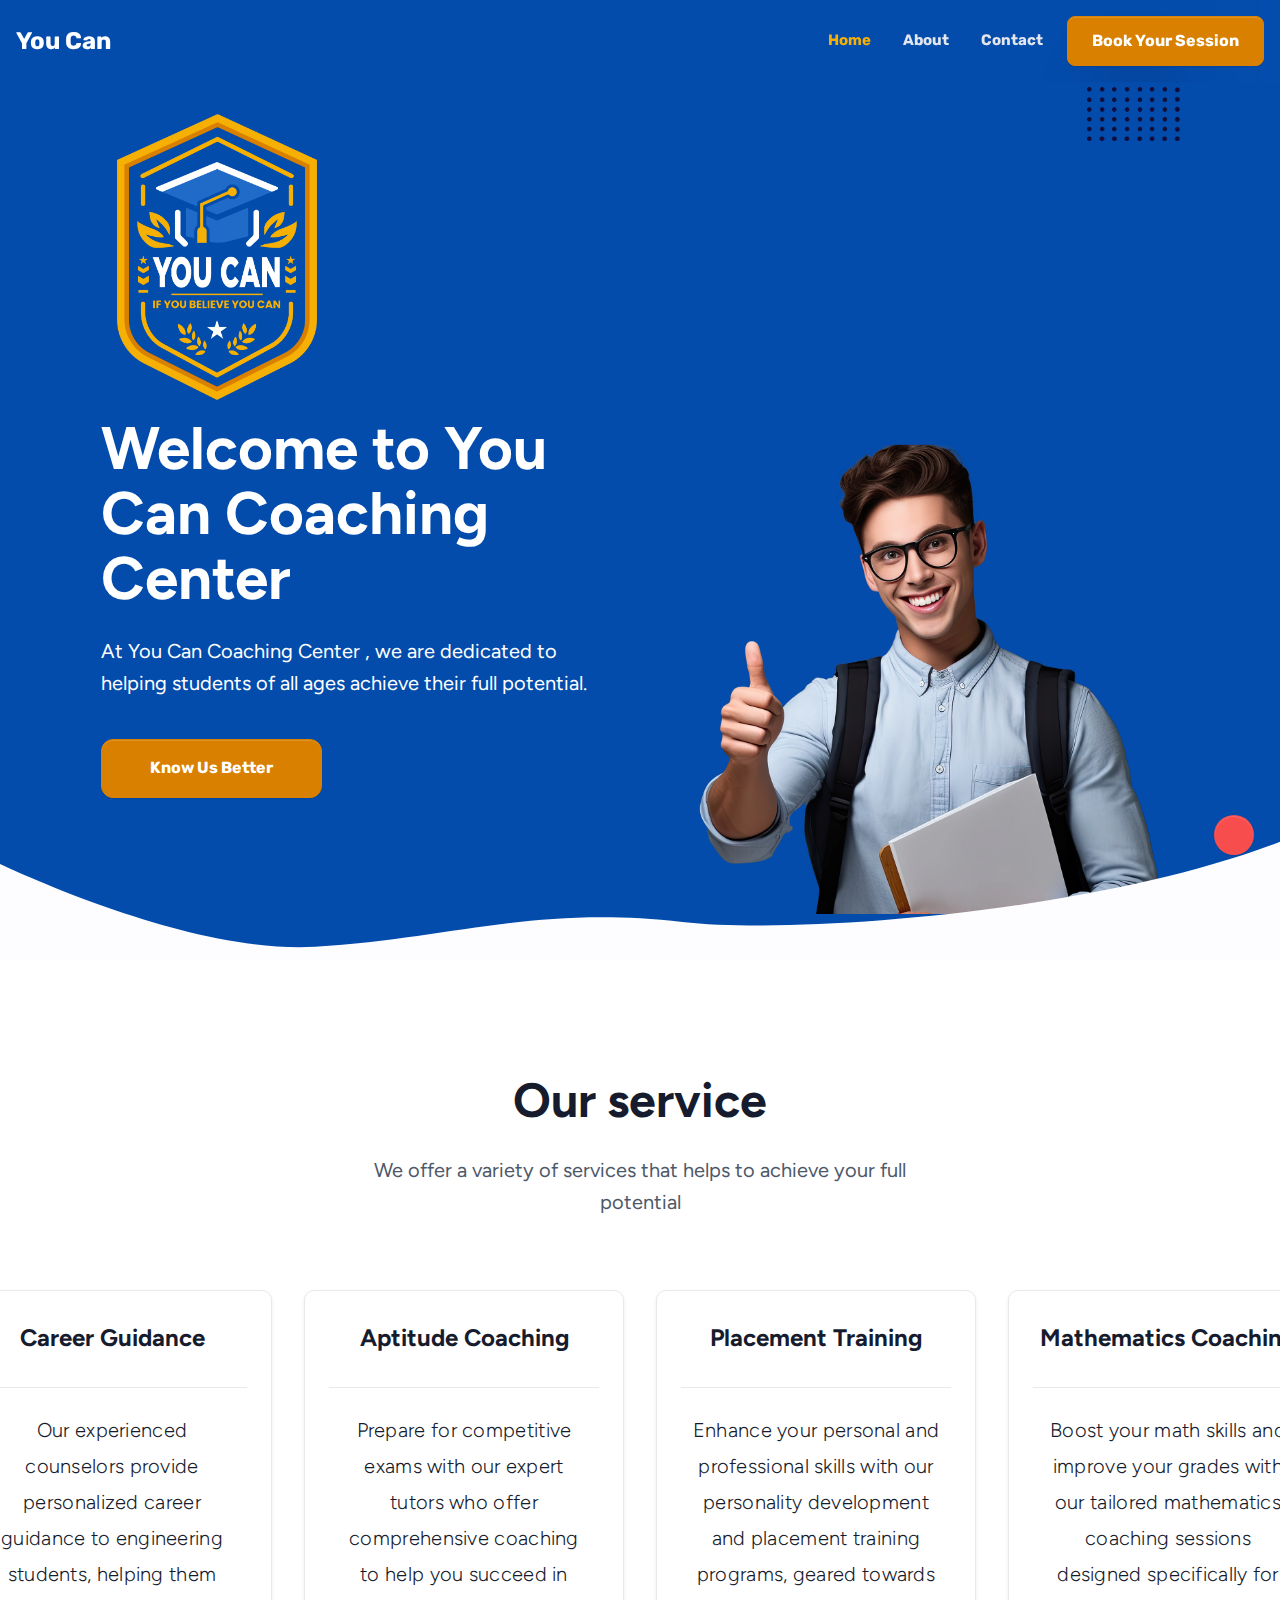
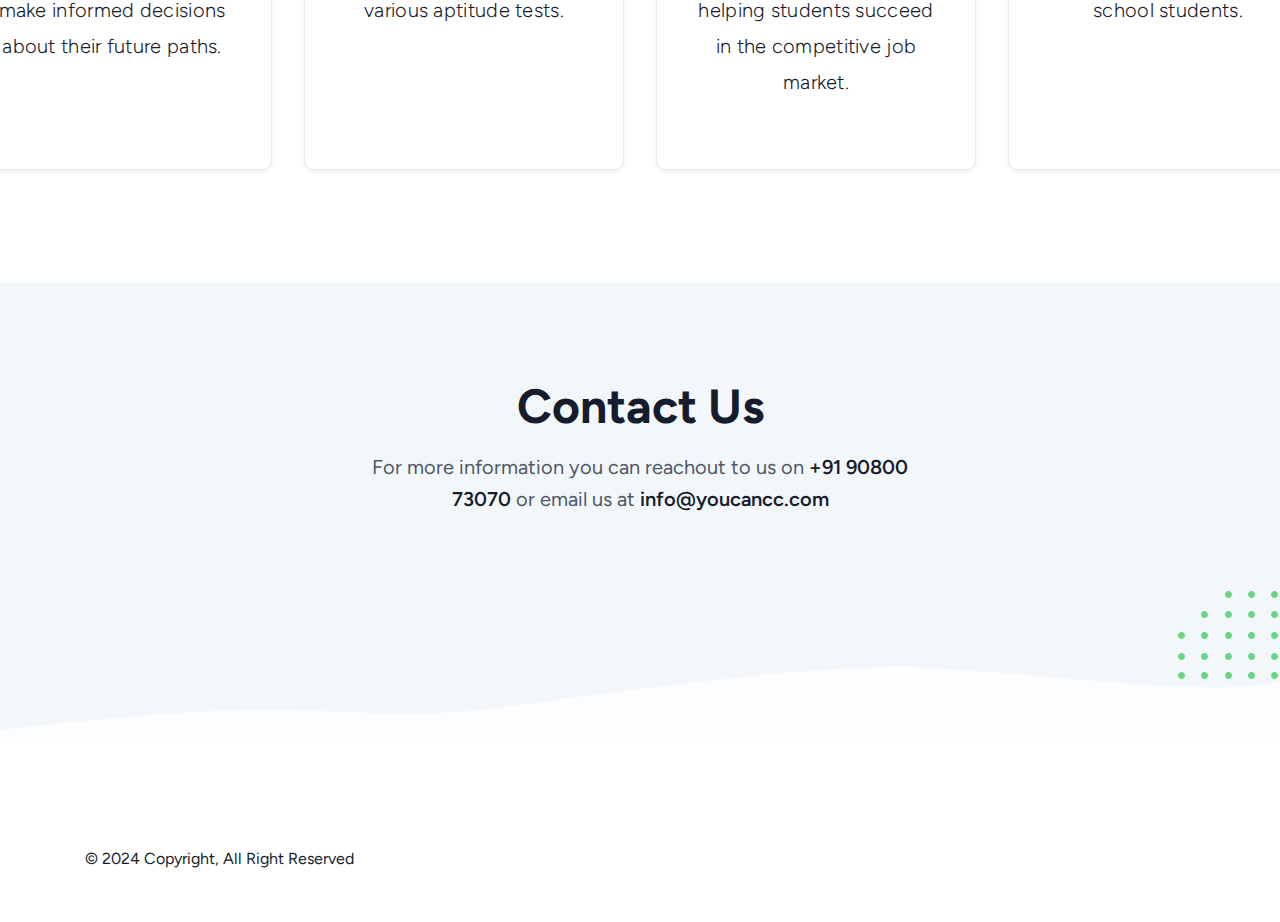
==== commit a494d0f3: "layout" ====
--- a/index.html
+++ b/index.html
@@ -54,7 +54,7 @@
                     padding: 1rem;"><a class="border-0 p-0 bg-transparent cursor-pointer rounded-1" href="#!"> <img class="img-fluid" style="max-width: 200px;" src="assets/img/logos/Logo-website home.png" alt="assets/img/logos/App_Store.webp" /></a></div>
                     <h1 class="fs-2 fs-lg-1 text-white fw-bold mb-2 mb-lg-x1 lh-base mt-3 mt-lg-0"> Welcome to You Can Coaching Center</h1>
                     <p class="fs-8 text-white mb-3 mb-lg-4 lh-lg">At You Can Coaching Center , we are dedicated to helping students of all ages achieve their full potential.</p>
-                    <div class="d-flex justify-content-center justify-content-lg-start"><a class="btn btn-primary btn-lg lh-xl mb-4 mb-md-5 mb-lg-7" onclick="window.location.href = 'about.html'>Know Us Better</a></div>
+                    <div class="d-flex justify-content-center justify-content-lg-start"><a class="btn btn-primary btn-lg lh-xl mb-4 mb-md-5 mb-lg-7" onclick="window.location.href = 'about.html';">Know Us Better</a></div>
                   </div>
                   <div class="col-lg-6 position-lg-relative">
                     <div class="position-lg-absolute z-1 text-center"><img class="img-fluid chat-image" src="assets/img/Hero/Frame.webp" alt="" />
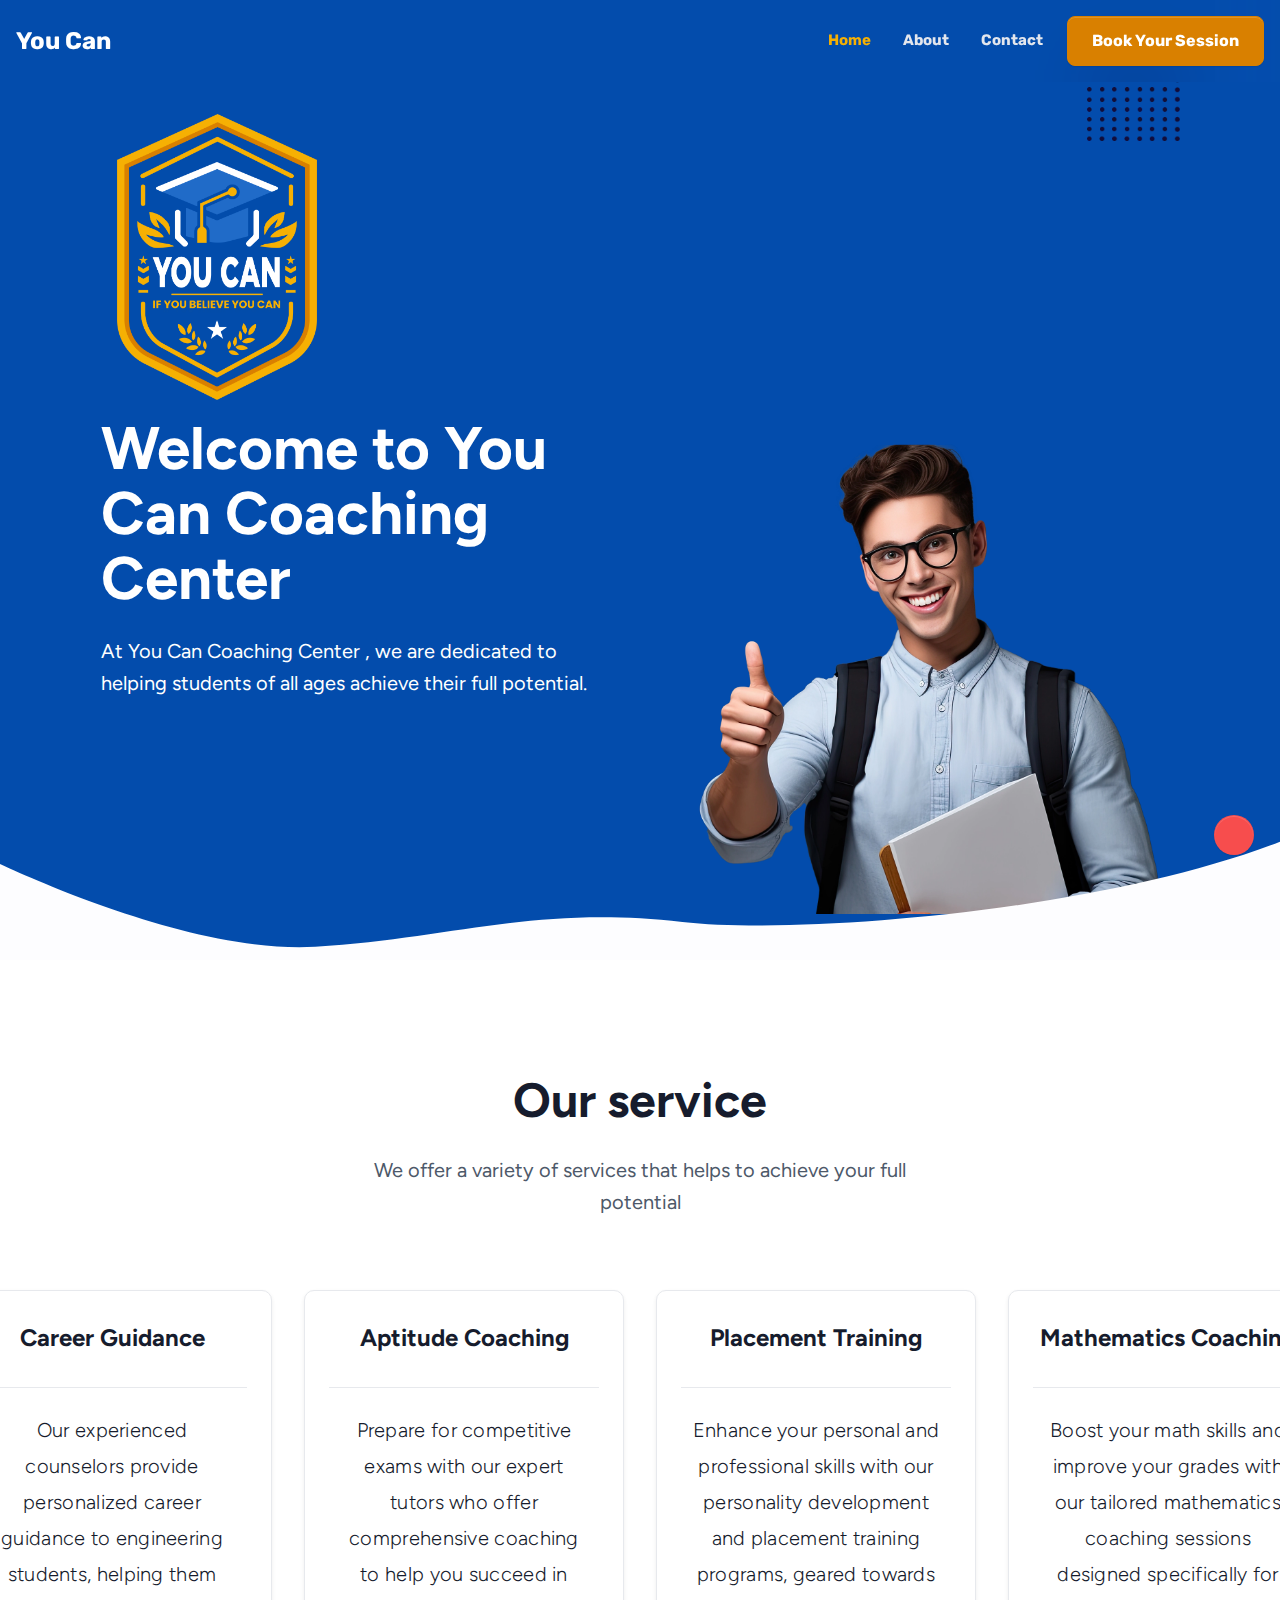
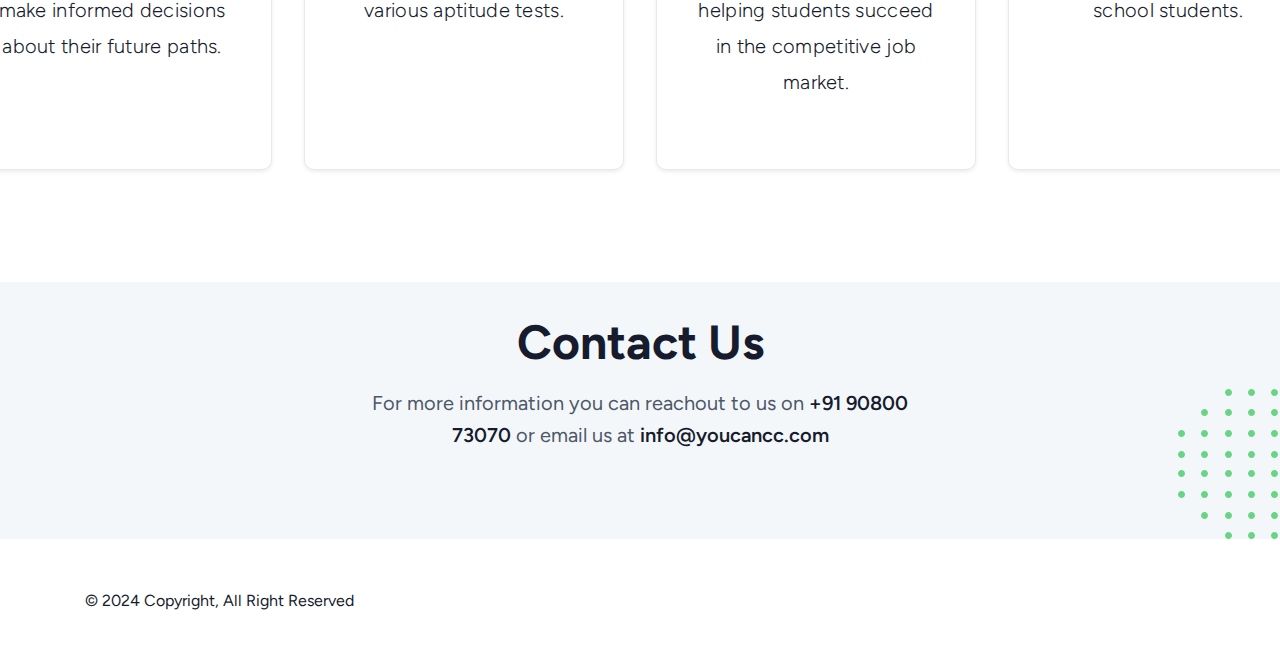
==== commit 3c039f42: "spaces" ====
--- a/index.html
+++ b/index.html
@@ -54,7 +54,7 @@
                     padding: 1rem;"><a class="border-0 p-0 bg-transparent cursor-pointer rounded-1" href="#!"> <img class="img-fluid" style="max-width: 200px;" src="assets/img/logos/Logo-website home.png" alt="assets/img/logos/App_Store.webp" /></a></div>
                     <h1 class="fs-2 fs-lg-1 text-white fw-bold mb-2 mb-lg-x1 lh-base mt-3 mt-lg-0"> Welcome to You Can Coaching Center</h1>
                     <p class="fs-8 text-white mb-3 mb-lg-4 lh-lg">At You Can Coaching Center , we are dedicated to helping students of all ages achieve their full potential.</p>
-                    <div class="d-flex justify-content-center justify-content-lg-start"><a class="btn btn-primary btn-lg lh-xl mb-4 mb-md-5 mb-lg-7" onclick="window.location.href = 'about.html';">Know Us Better</a></div>
+                    <div class="d-flex justify-content-center justify-content-lg-start"><a class="btn btn-primary btn-lg lh-xl mb-4 mb-md-5 mb-lg-7" onclick="window.location.href = 'about.html';" style="visibility: hidden;  ">Know Us Better</a></div>
                   </div>
                   <div class="col-lg-6 position-lg-relative">
                     <div class="position-lg-absolute z-1 text-center"><img class="img-fluid chat-image" src="assets/img/Hero/Frame.webp" alt="" />
@@ -110,7 +110,7 @@
         
          
         <section class="bg-300 position-relative z-0" id="contact">
-          <div class="container py-8 py-lg-9">
+          <div class="container py-8 py-lg-3">
             <div class="row justify-content-center">
               <div class="col-md-8 col-lg-8">
                 <div class="row justify-content-center">
@@ -124,10 +124,9 @@
             </div>
           </div>
           <div class="position-absolute bottom-0 end-0 z-n1 d-none d-lg-block"><img src="assets/img/illustrations/Green_dots.svg" alt="" /></div>
-          <div class="position-relative bottom-0 start-0 z-1"><img class="img-fluid w-100" src="assets/img/illustrations/Wave_3.svg" alt="" /></div>
         </section>
       </div><button class="btn scroll-to-top text-white rounded-circle d-flex justify-content-center align-items-center bg-primary" data-scroll-top="data-scroll-top"><span class="uil uil-angle-up"></span></button>
-      <footer class="pt-7 pt-lg-8">
+      <footer class="pt-7 pt-lg-2">
         <div class="container">
           <div class="row gy-2 py-3 justify-content-center justify-content-md-between">
             <div class="col-auto ps-0">
